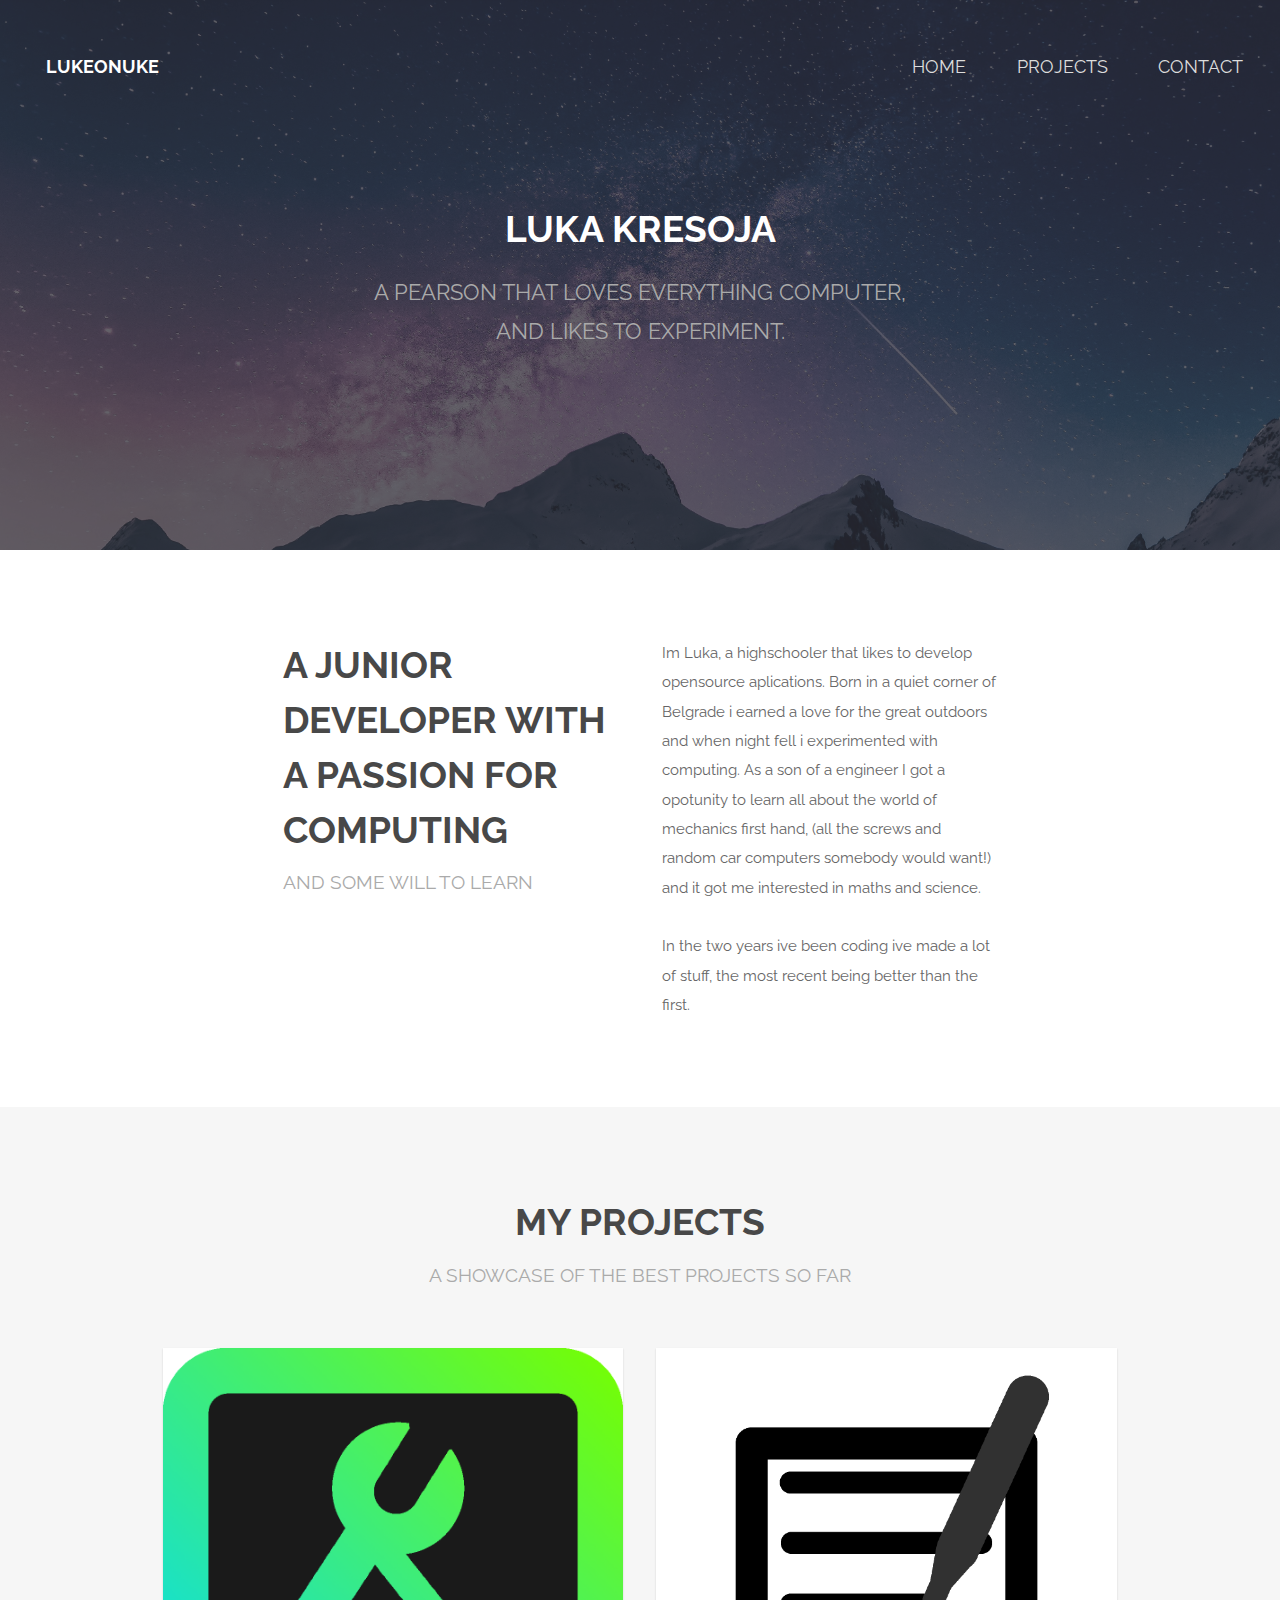
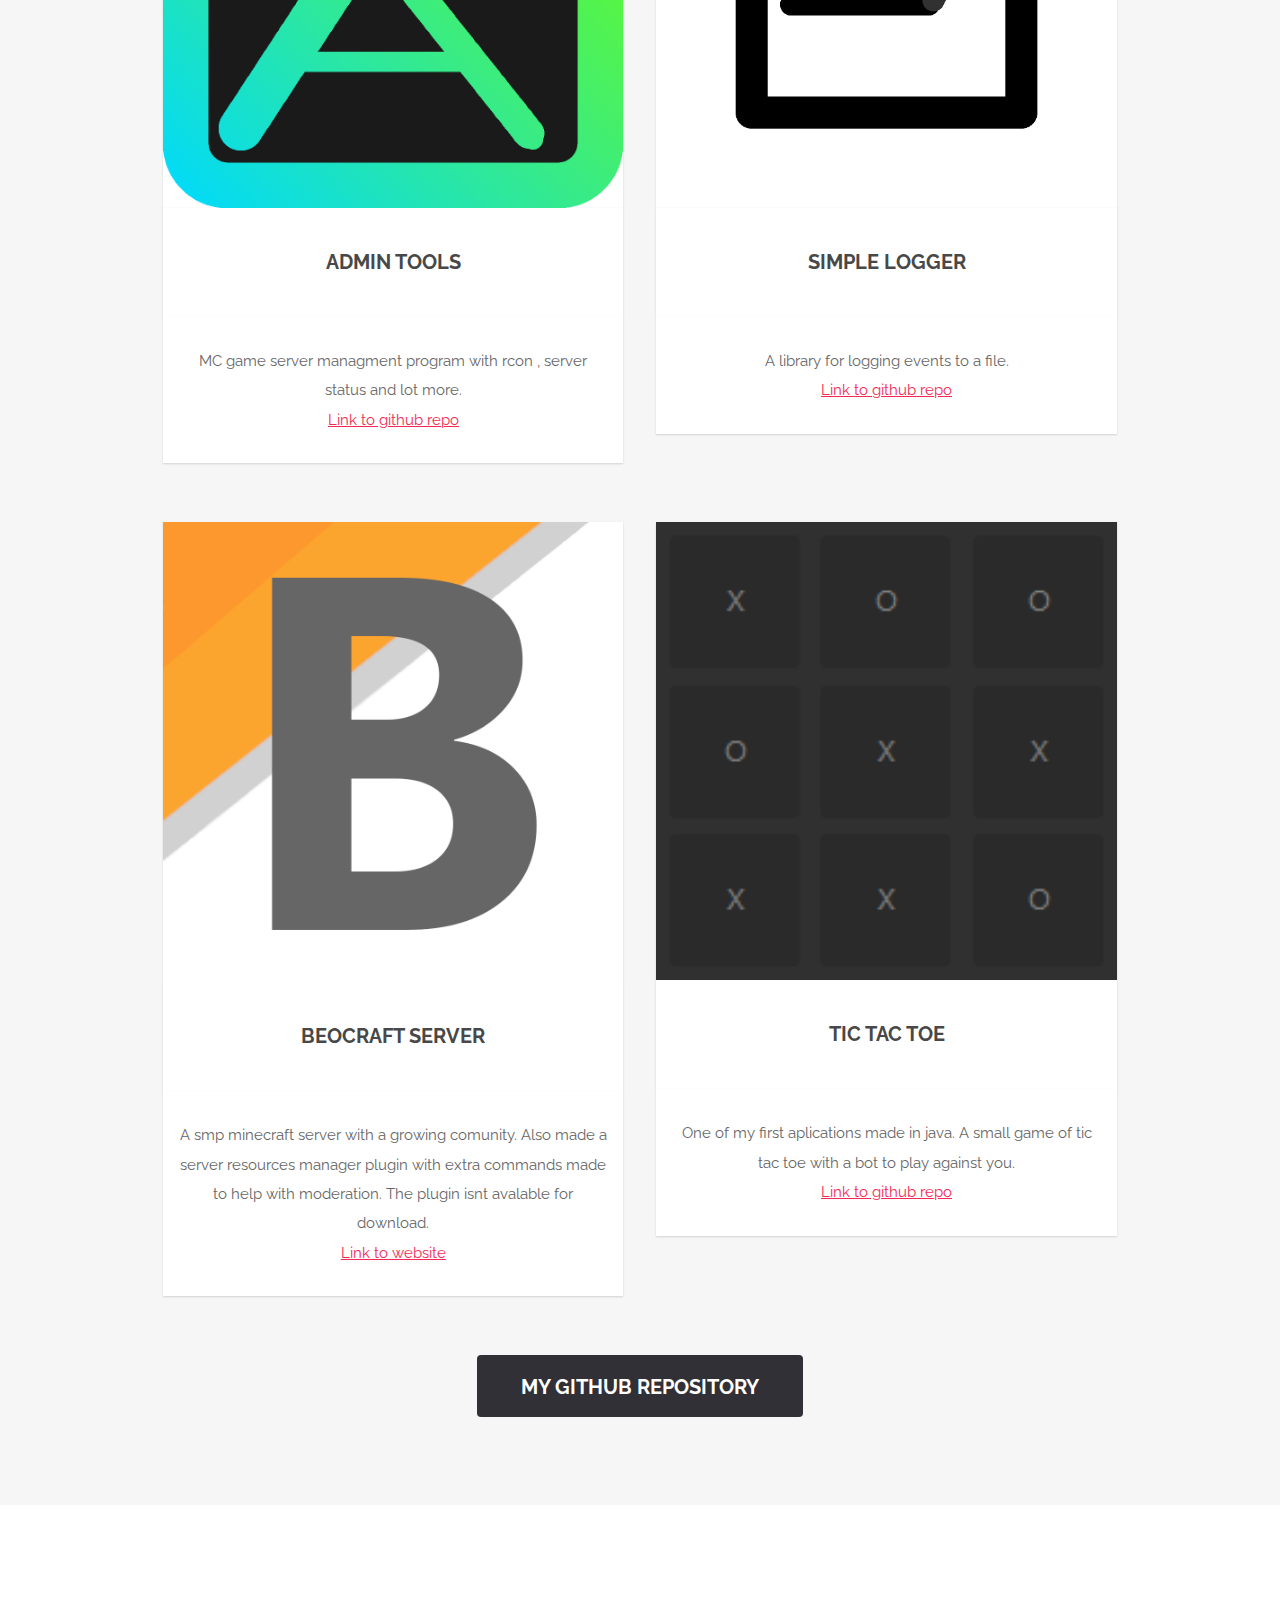
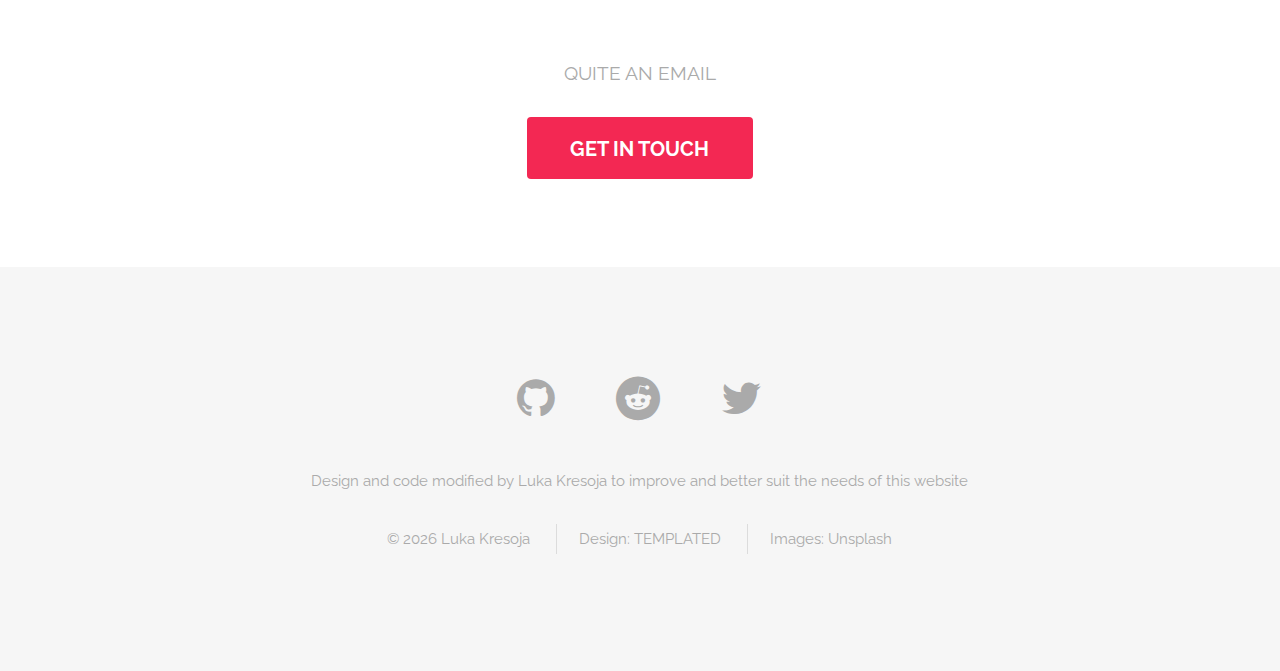
==== index.html @ 16dc5335 "v4.0.1 seo improvements" ====
<!DOCTYPE HTML>
<!--
	Spatial by TEMPLATED
	templated.co @templatedco
	Released for free under the Creative Commons Attribution 3.0 license (templated.co/license)
-->
<html>
	<head>
		<title>Lukeonuke</title>
		<meta charset="utf-8" />
		<meta name="viewport" content="width=device-width, initial-scale=1" />
		<!-- Description is a text that shortly explainst the content on the web page, it shows up under the title after for ex. google search-->
		<meta name="description" content="Homepage of the lukeonuke's oficial website."/>
		<!-- Upload website on a host (ex. github.com) and visit https://seositecheckup.com/, it will display the keywords as well as all the errors you made -->
		<meta name="keywords" content="developer server luka link github projects"/>
		<!-- Person who made the website -->
		<meta name="author" content="Luka Kresoja"/>
		<link rel="icon" href="images/favicon.ico" type="image/x-icon"/>
		<link rel="stylesheet" href="assets/css/main.css" />
	</head>
	<body class="landing">

		<!-- Header -->
			<header id="header" class="alt">
				<h1><strong><a href="index.html">Lukeonuke</strong></a></h1>
				<nav id="nav">
					<ul>
						<li><a href="index.html">Home</a></li>
						<li><a href="#two">Projects</a></li>
						<li><a href="#four">Contact</a></li>
					</ul>
				</nav>
			</header>

			<a href="#menu" class="navPanelToggle"><span class="fa fa-bars"></span></a>

		<!-- Banner -->
			<section id="banner">
				<h2>Luka Kresoja</h2>
				<p>A pearson that loves everything computer,<br /> and likes to experiment.</p>
			</section>

			<!-- One -->
				<section id="one" class="wrapper style1">
					<div class="container 75%">
						<div class="row 200%">
							<div class="6u 12u$(medium)">
								<header class="major">
									<h2>A junior developer with a passion for computing</h2>
									<p>And some will to learn</p>
								</header>
							</div>
							<div class="6u$ 12u$(medium)">
								<p>Im Luka, a highschooler that likes to develop opensource aplications. Born in a quiet corner of Belgrade i earned a love for the great outdoors and when night fell i experimented with computing. As a son of a engineer I got a opotunity to learn all about the world of mechanics first hand, (all the screws and random car computers somebody would want!) and it got me interested in maths and science.</p>
								<p>In the two years ive been coding ive made a lot of stuff, the most recent being better than the first.</p>
							</div>
						</div>
					</div>
				</section>

			<!-- Two -->
				<section id="two" class="wrapper style2 special">
					<div class="container">
						<header class="major">
							<h2>My projects</h2>
							<p>A showcase of the best projects so far</p>
						</header>
						<div class="row 150%">
							
							<div class="6u 12u$(xsmall)">
								<div class="image fit captioned">
									<img src="images/admin-tools-icon.png" alt="Admin tools icon" />
									<h3>Admin Tools</h3>
									<p>MC game server managment program with rcon , server status and lot more.<br /><a href="https://github.com/LukeOnuke/AdminTools">Link to github repo</a></p>
								</div>
							</div>
							<div class="6u$ 12u$(xsmall)">
								<div class="image fit captioned">
									<img src="images/simple-logger-logo.png" alt="Simple logger icon" />
									<h3>Simple Logger</h3>
									<p>A library for logging events to a file.<br /><a href="https://github.com/LukeOnuke/SimpleLogger">Link to github repo</a></p>
								</div>
							</div>
							<div class="6u 12u$(xsmall)">
								<div class="image fit captioned">
									<img src="images/beocraft-logo.png" alt="Beocraft logo" />
									<h3>Beocraft server</h3>
									<p>A smp minecraft server with a growing comunity. Also made a server resources manager plugin with extra commands made to help with moderation. The plugin isnt avalable for download.<br /><a href="https://www.beocraft.net/">Link to website</a></p>
								</div>
							</div>
							<div class="6u$ 12u$(xsmall)">
								<div class="image fit captioned">
									<img src="images/tic-tac-toe.png" alt="Tic tac toe" />
									<h3>Tic tac toe</h3>
									<p>One of my first aplications made in java. A small game of tic tac toe with a bot to play against you.<br /><a href="https://github.com/LukeOnuke/Tic-Tack-Toe">Link to github repo</a></p>
								</div>
							</div>
						</div>
						<ul class="actions">
							<li><a href="http://repo.lukeonuke.com/" class="button big">My github repository</a></li>
						</ul>
					</div>
				</section>

			<!-- Four -->
				<section id="four" class="wrapper style3 special">
					<div class="container">
						<header class="major">
							<h2>Digili contacti?</h2>
							<p>Quite an email</p>
						</header>
						<ul class="actions">
							<li><a href="mailto:lukakresoja@yahoo.com" class="button special big">Get in touch</a></li>
						</ul>
					</div>
				</section>

		<!-- Footer -->
			<footer id="footer">
				<div class="container">
					<ul class="icons">
						<li><a href="http://github.lukeonuke.com/" class="icon fa-github"></a></li>					
						<li><a href="http://reddit.lukeonuke.com/" class="icon fa-reddit"></a></li>
						<li><a href="http://twitter.lukeonuke.com/" class="icon fa-twitter"></a></li>
					</ul>
					<ul class="copyright">
						<li>Design and code modified by Luka Kresoja to improve and better suit the needs of this website</li>
					</ul>
					<ul class="copyright">
						<li>&copy; <script>document.write(new Date().getFullYear())</script> Luka Kresoja</li>
						<li>Design: <a href="http://templated.co">TEMPLATED</a></li>
						<li>Images: <a href="http://unsplash.com">Unsplash</a></li>
					</ul>
				</div>
			</footer>

		<!-- Scripts -->
			<script src="assets/js/jquery.min.js"></script>
			<script src="assets/js/skel.min.js"></script>
			<script src="assets/js/util.js"></script>
			<script src="assets/js/main.js"></script>

	</body>
</html>
---- assets/css/main.css ----
@import url(font-awesome.min.css);@import url(https://fonts.googleapis.com/css?family=Raleway:400,700);a,abbr,acronym,address,applet,article,aside,audio,b,big,blockquote,body,canvas,caption,center,cite,code,dd,del,details,dfn,div,dl,dt,em,embed,fieldset,figcaption,figure,footer,form,h1,h2,h3,h4,h5,h6,header,hgroup,html,i,iframe,img,ins,kbd,label,legend,li,mark,menu,nav,object,ol,output,p,pre,q,ruby,s,samp,section,small,span,strike,strong,sub,summary,sup,table,tbody,td,tfoot,th,thead,time,tr,tt,u,ul,var,video{margin:0;padding:0;border:0;font-size:100%;font:inherit;vertical-align:baseline}article,aside,details,figcaption,figure,footer,header,hgroup,menu,nav,section{display:block}body{line-height:1}ol,ul{list-style:none}blockquote,q{quotes:none}blockquote:after,blockquote:before,q:after,q:before{content:'';content:none}table{border-collapse:collapse;border-spacing:0}body{-webkit-text-size-adjust:none}*,:after,:before{-moz-box-sizing:border-box;-webkit-box-sizing:border-box;box-sizing:border-box}.container{margin-left:auto;margin-right:auto}.container.\31 25\25{width:100%;max-width:100em;min-width:80em}.container.\37 5\25{width:60em}.container.\35 0\25{width:40em}.container.\32 5\25{width:20em}.container{width:80em}@media screen and (max-width:1680px){.container.\31 25\25{width:100%;max-width:100em;min-width:80em}.container.\37 5\25{width:60em}.container.\35 0\25{width:40em}.container.\32 5\25{width:20em}.container{width:80em}}@media screen and (max-width:1280px){.container.\31 25\25{width:100%;max-width:81.25em;min-width:65em}.container.\37 5\25{width:48.75em}.container.\35 0\25{width:32.5em}.container.\32 5\25{width:16.25em}.container{width:65em}}@media screen and (max-width:980px){.container.\31 25\25{width:100%;max-width:112.5%;min-width:90%}.container.\37 5\25{width:67.5%}.container.\35 0\25{width:45%}.container.\32 5\25{width:22.5%}.container{width:90%}}@media screen and (max-width:736px){.container.\31 25\25{width:100%;max-width:112.5%;min-width:90%}.container.\37 5\25{width:67.5%}.container.\35 0\25{width:45%}.container.\32 5\25{width:22.5%}.container{width:90%!important}}@media screen and (max-width:480px){.container.\31 25\25{width:100%;max-width:112.5%;min-width:90%}.container.\37 5\25{width:67.5%}.container.\35 0\25{width:45%}.container.\32 5\25{width:22.5%}.container{width:90%!important}}.row{border-bottom:solid 1px transparent;-moz-box-sizing:border-box;-webkit-box-sizing:border-box;box-sizing:border-box}.row>*{float:left;-moz-box-sizing:border-box;-webkit-box-sizing:border-box;box-sizing:border-box}.row:after,.row:before{content:'';display:block;clear:both;height:0}.row.uniform>*>:first-child{margin-top:0}.row.uniform>*>:last-child{margin-bottom:0}.row.\30 \25>*{padding:0}.row.\30 \25{margin:0 0 -1px 0}.row.uniform.\30 \25>*{padding:0}.row.uniform.\30 \25{margin:0 0 -1px 0}.row>*{padding:0 0 0 2em}.row{margin:0 0 -1px -2em}.row.uniform>*{padding:2em 0 0 2em}.row.uniform{margin:-2em 0 -1px -2em}.row.\32 00\25>*{padding:0 0 0 4em}.row.\32 00\25{margin:0 0 -1px -4em}.row.uniform.\32 00\25>*{padding:4em 0 0 4em}.row.uniform.\32 00\25{margin:-4em 0 -1px -4em}.row.\31 50\25>*{padding:0 0 0 3em}.row.\31 50\25{margin:0 0 -1px -3em}.row.uniform.\31 50\25>*{padding:3em 0 0 3em}.row.uniform.\31 50\25{margin:-3em 0 -1px -3em}.row.\35 0\25>*{padding:0 0 0 1em}.row.\35 0\25{margin:0 0 -1px -1em}.row.uniform.\35 0\25>*{padding:1em 0 0 1em}.row.uniform.\35 0\25{margin:-1em 0 -1px -1em}.row.\32 5\25>*{padding:0 0 0 .5em}.row.\32 5\25{margin:0 0 -1px -.5em}.row.uniform.\32 5\25>*{padding:.5em 0 0 .5em}.row.uniform.\32 5\25{margin:-.5em 0 -1px -.5em}.\31 2u,.\31 2u\24{width:100%;clear:none;margin-left:0}.\31 1u,.\31 1u\24{width:91.6666666667%;clear:none;margin-left:0}.\31 0u,.\31 0u\24{width:83.3333333333%;clear:none;margin-left:0}.\39 u,.\39 u\24{width:75%;clear:none;margin-left:0}.\38 u,.\38 u\24{width:66.6666666667%;clear:none;margin-left:0}.\37 u,.\37 u\24{width:58.3333333333%;clear:none;margin-left:0}.\36 u,.\36 u\24{width:50%;clear:none;margin-left:0}.\35 u,.\35 u\24{width:41.6666666667%;clear:none;margin-left:0}.\34 u,.\34 u\24{width:33.3333333333%;clear:none;margin-left:0}.\33 u,.\33 u\24{width:25%;clear:none;margin-left:0}.\32 u,.\32 u\24{width:16.6666666667%;clear:none;margin-left:0}.\31 u,.\31 u\24{width:8.3333333333%;clear:none;margin-left:0}.\31 0u\24+*,.\31 1u\24+*,.\31 2u\24+*,.\31 u\24+*,.\32 u\24+*,.\33 u\24+*,.\34 u\24+*,.\35 u\24+*,.\36 u\24+*,.\37 u\24+*,.\38 u\24+*,.\39 u\24+*{clear:left}.\-11u{margin-left:91.66667%}.\-10u{margin-left:83.33333%}.\-9u{margin-left:75%}.\-8u{margin-left:66.66667%}.\-7u{margin-left:58.33333%}.\-6u{margin-left:50%}.\-5u{margin-left:41.66667%}.\-4u{margin-left:33.33333%}.\-3u{margin-left:25%}.\-2u{margin-left:16.66667%}.\-1u{margin-left:8.33333%}@media screen and (max-width:1680px){.row>*{padding:0 0 0 2em}.row{margin:0 0 -1px -2em}.row.uniform>*{padding:2em 0 0 2em}.row.uniform{margin:-2em 0 -1px -2em}.row.\32 00\25>*{padding:0 0 0 4em}.row.\32 00\25{margin:0 0 -1px -4em}.row.uniform.\32 00\25>*{padding:4em 0 0 4em}.row.uniform.\32 00\25{margin:-4em 0 -1px -4em}.row.\31 50\25>*{padding:0 0 0 3em}.row.\31 50\25{margin:0 0 -1px -3em}.row.uniform.\31 50\25>*{padding:3em 0 0 3em}.row.uniform.\31 50\25{margin:-3em 0 -1px -3em}.row.\35 0\25>*{padding:0 0 0 1em}.row.\35 0\25{margin:0 0 -1px -1em}.row.uniform.\35 0\25>*{padding:1em 0 0 1em}.row.uniform.\35 0\25{margin:-1em 0 -1px -1em}.row.\32 5\25>*{padding:0 0 0 .5em}.row.\32 5\25{margin:0 0 -1px -.5em}.row.uniform.\32 5\25>*{padding:.5em 0 0 .5em}.row.uniform.\32 5\25{margin:-.5em 0 -1px -.5em}.\31 2u\24\28xlarge\29,.\31 2u\28xlarge\29{width:100%;clear:none;margin-left:0}.\31 1u\24\28xlarge\29,.\31 1u\28xlarge\29{width:91.6666666667%;clear:none;margin-left:0}.\31 0u\24\28xlarge\29,.\31 0u\28xlarge\29{width:83.3333333333%;clear:none;margin-left:0}.\39 u\24\28xlarge\29,.\39 u\28xlarge\29{width:75%;clear:none;margin-left:0}.\38 u\24\28xlarge\29,.\38 u\28xlarge\29{width:66.6666666667%;clear:none;margin-left:0}.\37 u\24\28xlarge\29,.\37 u\28xlarge\29{width:58.3333333333%;clear:none;margin-left:0}.\36 u\24\28xlarge\29,.\36 u\28xlarge\29{width:50%;clear:none;margin-left:0}.\35 u\24\28xlarge\29,.\35 u\28xlarge\29{width:41.6666666667%;clear:none;margin-left:0}.\34 u\24\28xlarge\29,.\34 u\28xlarge\29{width:33.3333333333%;clear:none;margin-left:0}.\33 u\24\28xlarge\29,.\33 u\28xlarge\29{width:25%;clear:none;margin-left:0}.\32 u\24\28xlarge\29,.\32 u\28xlarge\29{width:16.6666666667%;clear:none;margin-left:0}.\31 u\24\28xlarge\29,.\31 u\28xlarge\29{width:8.3333333333%;clear:none;margin-left:0}.\31 0u\24\28xlarge\29+*,.\31 1u\24\28xlarge\29+*,.\31 2u\24\28xlarge\29+*,.\31 u\24\28xlarge\29+*,.\32 u\24\28xlarge\29+*,.\33 u\24\28xlarge\29+*,.\34 u\24\28xlarge\29+*,.\35 u\24\28xlarge\29+*,.\36 u\24\28xlarge\29+*,.\37 u\24\28xlarge\29+*,.\38 u\24\28xlarge\29+*,.\39 u\24\28xlarge\29+*{clear:left}.\-11u\28xlarge\29{margin-left:91.66667%}.\-10u\28xlarge\29{margin-left:83.33333%}.\-9u\28xlarge\29{margin-left:75%}.\-8u\28xlarge\29{margin-left:66.66667%}.\-7u\28xlarge\29{margin-left:58.33333%}.\-6u\28xlarge\29{margin-left:50%}.\-5u\28xlarge\29{margin-left:41.66667%}.\-4u\28xlarge\29{margin-left:33.33333%}.\-3u\28xlarge\29{margin-left:25%}.\-2u\28xlarge\29{margin-left:16.66667%}.\-1u\28xlarge\29{margin-left:8.33333%}}@media screen and (max-width:1280px){.row>*{padding:0 0 0 1.5em}.row{margin:0 0 -1px -1.5em}.row.uniform>*{padding:1.5em 0 0 1.5em}.row.uniform{margin:-1.5em 0 -1px -1.5em}.row.\32 00\25>*{padding:0 0 0 3em}.row.\32 00\25{margin:0 0 -1px -3em}.row.uniform.\32 00\25>*{padding:3em 0 0 3em}.row.uniform.\32 00\25{margin:-3em 0 -1px -3em}.row.\31 50\25>*{padding:0 0 0 2.25em}.row.\31 50\25{margin:0 0 -1px -2.25em}.row.uniform.\31 50\25>*{padding:2.25em 0 0 2.25em}.row.uniform.\31 50\25{margin:-2.25em 0 -1px -2.25em}.row.\35 0\25>*{padding:0 0 0 .75em}.row.\35 0\25{margin:0 0 -1px -.75em}.row.uniform.\35 0\25>*{padding:.75em 0 0 .75em}.row.uniform.\35 0\25{margin:-.75em 0 -1px -.75em}.row.\32 5\25>*{padding:0 0 0 .375em}.row.\32 5\25{margin:0 0 -1px -.375em}.row.uniform.\32 5\25>*{padding:.375em 0 0 .375em}.row.uniform.\32 5\25{margin:-.375em 0 -1px -.375em}.\31 2u\24\28large\29,.\31 2u\28large\29{width:100%;clear:none;margin-left:0}.\31 1u\24\28large\29,.\31 1u\28large\29{width:91.6666666667%;clear:none;margin-left:0}.\31 0u\24\28large\29,.\31 0u\28large\29{width:83.3333333333%;clear:none;margin-left:0}.\39 u\24\28large\29,.\39 u\28large\29{width:75%;clear:none;margin-left:0}.\38 u\24\28large\29,.\38 u\28large\29{width:66.6666666667%;clear:none;margin-left:0}.\37 u\24\28large\29,.\37 u\28large\29{width:58.3333333333%;clear:none;margin-left:0}.\36 u\24\28large\29,.\36 u\28large\29{width:50%;clear:none;margin-left:0}.\35 u\24\28large\29,.\35 u\28large\29{width:41.6666666667%;clear:none;margin-left:0}.\34 u\24\28large\29,.\34 u\28large\29{width:33.3333333333%;clear:none;margin-left:0}.\33 u\24\28large\29,.\33 u\28large\29{width:25%;clear:none;margin-left:0}.\32 u\24\28large\29,.\32 u\28large\29{width:16.6666666667%;clear:none;margin-left:0}.\31 u\24\28large\29,.\31 u\28large\29{width:8.3333333333%;clear:none;margin-left:0}.\31 0u\24\28large\29+*,.\31 1u\24\28large\29+*,.\31 2u\24\28large\29+*,.\31 u\24\28large\29+*,.\32 u\24\28large\29+*,.\33 u\24\28large\29+*,.\34 u\24\28large\29+*,.\35 u\24\28large\29+*,.\36 u\24\28large\29+*,.\37 u\24\28large\29+*,.\38 u\24\28large\29+*,.\39 u\24\28large\29+*{clear:left}.\-11u\28large\29{margin-left:91.66667%}.\-10u\28large\29{margin-left:83.33333%}.\-9u\28large\29{margin-left:75%}.\-8u\28large\29{margin-left:66.66667%}.\-7u\28large\29{margin-left:58.33333%}.\-6u\28large\29{margin-left:50%}.\-5u\28large\29{margin-left:41.66667%}.\-4u\28large\29{margin-left:33.33333%}.\-3u\28large\29{margin-left:25%}.\-2u\28large\29{margin-left:16.66667%}.\-1u\28large\29{margin-left:8.33333%}}@media screen and (max-width:980px){.row>*{padding:0 0 0 1.5em}.row{margin:0 0 -1px -1.5em}.row.uniform>*{padding:1.5em 0 0 1.5em}.row.uniform{margin:-1.5em 0 -1px -1.5em}.row.\32 00\25>*{padding:0 0 0 3em}.row.\32 00\25{margin:0 0 -1px -3em}.row.uniform.\32 00\25>*{padding:3em 0 0 3em}.row.uniform.\32 00\25{margin:-3em 0 -1px -3em}.row.\31 50\25>*{padding:0 0 0 2.25em}.row.\31 50\25{margin:0 0 -1px -2.25em}.row.uniform.\31 50\25>*{padding:2.25em 0 0 2.25em}.row.uniform.\31 50\25{margin:-2.25em 0 -1px -2.25em}.row.\35 0\25>*{padding:0 0 0 .75em}.row.\35 0\25{margin:0 0 -1px -.75em}.row.uniform.\35 0\25>*{padding:.75em 0 0 .75em}.row.uniform.\35 0\25{margin:-.75em 0 -1px -.75em}.row.\32 5\25>*{padding:0 0 0 .375em}.row.\32 5\25{margin:0 0 -1px -.375em}.row.uniform.\32 5\25>*{padding:.375em 0 0 .375em}.row.uniform.\32 5\25{margin:-.375em 0 -1px -.375em}.\31 2u\24\28medium\29,.\31 2u\28medium\29{width:100%;clear:none;margin-left:0}.\31 1u\24\28medium\29,.\31 1u\28medium\29{width:91.6666666667%;clear:none;margin-left:0}.\31 0u\24\28medium\29,.\31 0u\28medium\29{width:83.3333333333%;clear:none;margin-left:0}.\39 u\24\28medium\29,.\39 u\28medium\29{width:75%;clear:none;margin-left:0}.\38 u\24\28medium\29,.\38 u\28medium\29{width:66.6666666667%;clear:none;margin-left:0}.\37 u\24\28medium\29,.\37 u\28medium\29{width:58.3333333333%;clear:none;margin-left:0}.\36 u\24\28medium\29,.\36 u\28medium\29{width:50%;clear:none;margin-left:0}.\35 u\24\28medium\29,.\35 u\28medium\29{width:41.6666666667%;clear:none;margin-left:0}.\34 u\24\28medium\29,.\34 u\28medium\29{width:33.3333333333%;clear:none;margin-left:0}.\33 u\24\28medium\29,.\33 u\28medium\29{width:25%;clear:none;margin-left:0}.\32 u\24\28medium\29,.\32 u\28medium\29{width:16.6666666667%;clear:none;margin-left:0}.\31 u\24\28medium\29,.\31 u\28medium\29{width:8.3333333333%;clear:none;margin-left:0}.\31 0u\24\28medium\29+*,.\31 1u\24\28medium\29+*,.\31 2u\24\28medium\29+*,.\31 u\24\28medium\29+*,.\32 u\24\28medium\29+*,.\33 u\24\28medium\29+*,.\34 u\24\28medium\29+*,.\35 u\24\28medium\29+*,.\36 u\24\28medium\29+*,.\37 u\24\28medium\29+*,.\38 u\24\28medium\29+*,.\39 u\24\28medium\29+*{clear:left}.\-11u\28medium\29{margin-left:91.66667%}.\-10u\28medium\29{margin-left:83.33333%}.\-9u\28medium\29{margin-left:75%}.\-8u\28medium\29{margin-left:66.66667%}.\-7u\28medium\29{margin-left:58.33333%}.\-6u\28medium\29{margin-left:50%}.\-5u\28medium\29{margin-left:41.66667%}.\-4u\28medium\29{margin-left:33.33333%}.\-3u\28medium\29{margin-left:25%}.\-2u\28medium\29{margin-left:16.66667%}.\-1u\28medium\29{margin-left:8.33333%}}@media screen and (max-width:736px){.row>*{padding:0 0 0 1.25em}.row{margin:0 0 -1px -1.25em}.row.uniform>*{padding:1.25em 0 0 1.25em}.row.uniform{margin:-1.25em 0 -1px -1.25em}.row.\32 00\25>*{padding:0 0 0 2.5em}.row.\32 00\25{margin:0 0 -1px -2.5em}.row.uniform.\32 00\25>*{padding:2.5em 0 0 2.5em}.row.uniform.\32 00\25{margin:-2.5em 0 -1px -2.5em}.row.\31 50\25>*{padding:0 0 0 1.875em}.row.\31 50\25{margin:0 0 -1px -1.875em}.row.uniform.\31 50\25>*{padding:1.875em 0 0 1.875em}.row.uniform.\31 50\25{margin:-1.875em 0 -1px -1.875em}.row.\35 0\25>*{padding:0 0 0 .625em}.row.\35 0\25{margin:0 0 -1px -.625em}.row.uniform.\35 0\25>*{padding:.625em 0 0 .625em}.row.uniform.\35 0\25{margin:-.625em 0 -1px -.625em}.row.\32 5\25>*{padding:0 0 0 .3125em}.row.\32 5\25{margin:0 0 -1px -.3125em}.row.uniform.\32 5\25>*{padding:.3125em 0 0 .3125em}.row.uniform.\32 5\25{margin:-.3125em 0 -1px -.3125em}.\31 2u\24\28small\29,.\31 2u\28small\29{width:100%;clear:none;margin-left:0}.\31 1u\24\28small\29,.\31 1u\28small\29{width:91.6666666667%;clear:none;margin-left:0}.\31 0u\24\28small\29,.\31 0u\28small\29{width:83.3333333333%;clear:none;margin-left:0}.\39 u\24\28small\29,.\39 u\28small\29{width:75%;clear:none;margin-left:0}.\38 u\24\28small\29,.\38 u\28small\29{width:66.6666666667%;clear:none;margin-left:0}.\37 u\24\28small\29,.\37 u\28small\29{width:58.3333333333%;clear:none;margin-left:0}.\36 u\24\28small\29,.\36 u\28small\29{width:50%;clear:none;margin-left:0}.\35 u\24\28small\29,.\35 u\28small\29{width:41.6666666667%;clear:none;margin-left:0}.\34 u\24\28small\29,.\34 u\28small\29{width:33.3333333333%;clear:none;margin-left:0}.\33 u\24\28small\29,.\33 u\28small\29{width:25%;clear:none;margin-left:0}.\32 u\24\28small\29,.\32 u\28small\29{width:16.6666666667%;clear:none;margin-left:0}.\31 u\24\28small\29,.\31 u\28small\29{width:8.3333333333%;clear:none;margin-left:0}.\31 0u\24\28small\29+*,.\31 1u\24\28small\29+*,.\31 2u\24\28small\29+*,.\31 u\24\28small\29+*,.\32 u\24\28small\29+*,.\33 u\24\28small\29+*,.\34 u\24\28small\29+*,.\35 u\24\28small\29+*,.\36 u\24\28small\29+*,.\37 u\24\28small\29+*,.\38 u\24\28small\29+*,.\39 u\24\28small\29+*{clear:left}.\-11u\28small\29{margin-left:91.66667%}.\-10u\28small\29{margin-left:83.33333%}.\-9u\28small\29{margin-left:75%}.\-8u\28small\29{margin-left:66.66667%}.\-7u\28small\29{margin-left:58.33333%}.\-6u\28small\29{margin-left:50%}.\-5u\28small\29{margin-left:41.66667%}.\-4u\28small\29{margin-left:33.33333%}.\-3u\28small\29{margin-left:25%}.\-2u\28small\29{margin-left:16.66667%}.\-1u\28small\29{margin-left:8.33333%}}@media screen and (max-width:480px){.row>*{padding:0 0 0 1.25em}.row{margin:0 0 -1px -1.25em}.row.uniform>*{padding:1.25em 0 0 1.25em}.row.uniform{margin:-1.25em 0 -1px -1.25em}.row.\32 00\25>*{padding:0 0 0 2.5em}.row.\32 00\25{margin:0 0 -1px -2.5em}.row.uniform.\32 00\25>*{padding:2.5em 0 0 2.5em}.row.uniform.\32 00\25{margin:-2.5em 0 -1px -2.5em}.row.\31 50\25>*{padding:0 0 0 1.875em}.row.\31 50\25{margin:0 0 -1px -1.875em}.row.uniform.\31 50\25>*{padding:1.875em 0 0 1.875em}.row.uniform.\31 50\25{margin:-1.875em 0 -1px -1.875em}.row.\35 0\25>*{padding:0 0 0 .625em}.row.\35 0\25{margin:0 0 -1px -.625em}.row.uniform.\35 0\25>*{padding:.625em 0 0 .625em}.row.uniform.\35 0\25{margin:-.625em 0 -1px -.625em}.row.\32 5\25>*{padding:0 0 0 .3125em}.row.\32 5\25{margin:0 0 -1px -.3125em}.row.uniform.\32 5\25>*{padding:.3125em 0 0 .3125em}.row.uniform.\32 5\25{margin:-.3125em 0 -1px -.3125em}.\31 2u\24\28xsmall\29,.\31 2u\28xsmall\29{width:100%;clear:none;margin-left:0}.\31 1u\24\28xsmall\29,.\31 1u\28xsmall\29{width:91.6666666667%;clear:none;margin-left:0}.\31 0u\24\28xsmall\29,.\31 0u\28xsmall\29{width:83.3333333333%;clear:none;margin-left:0}.\39 u\24\28xsmall\29,.\39 u\28xsmall\29{width:75%;clear:none;margin-left:0}.\38 u\24\28xsmall\29,.\38 u\28xsmall\29{width:66.6666666667%;clear:none;margin-left:0}.\37 u\24\28xsmall\29,.\37 u\28xsmall\29{width:58.3333333333%;clear:none;margin-left:0}.\36 u\24\28xsmall\29,.\36 u\28xsmall\29{width:50%;clear:none;margin-left:0}.\35 u\24\28xsmall\29,.\35 u\28xsmall\29{width:41.6666666667%;clear:none;margin-left:0}.\34 u\24\28xsmall\29,.\34 u\28xsmall\29{width:33.3333333333%;clear:none;margin-left:0}.\33 u\24\28xsmall\29,.\33 u\28xsmall\29{width:25%;clear:none;margin-left:0}.\32 u\24\28xsmall\29,.\32 u\28xsmall\29{width:16.6666666667%;clear:none;margin-left:0}.\31 u\24\28xsmall\29,.\31 u\28xsmall\29{width:8.3333333333%;clear:none;margin-left:0}.\31 0u\24\28xsmall\29+*,.\31 1u\24\28xsmall\29+*,.\31 2u\24\28xsmall\29+*,.\31 u\24\28xsmall\29+*,.\32 u\24\28xsmall\29+*,.\33 u\24\28xsmall\29+*,.\34 u\24\28xsmall\29+*,.\35 u\24\28xsmall\29+*,.\36 u\24\28xsmall\29+*,.\37 u\24\28xsmall\29+*,.\38 u\24\28xsmall\29+*,.\39 u\24\28xsmall\29+*{clear:left}.\-11u\28xsmall\29{margin-left:91.66667%}.\-10u\28xsmall\29{margin-left:83.33333%}.\-9u\28xsmall\29{margin-left:75%}.\-8u\28xsmall\29{margin-left:66.66667%}.\-7u\28xsmall\29{margin-left:58.33333%}.\-6u\28xsmall\29{margin-left:50%}.\-5u\28xsmall\29{margin-left:41.66667%}.\-4u\28xsmall\29{margin-left:33.33333%}.\-3u\28xsmall\29{margin-left:25%}.\-2u\28xsmall\29{margin-left:16.66667%}.\-1u\28xsmall\29{margin-left:8.33333%}}@-ms-viewport{width:device-width}body{-ms-overflow-style:scrollbar}@media screen and (max-width:480px){body,html{min-width:320px}}body{background:#fff;padding-top:6em}body.landing{padding-top:0!important}@media screen and (max-width:980px){body{padding-top:2em}}body.is-loading *,body.is-loading :after,body.is-loading :before{-moz-animation:none!important;-webkit-animation:none!important;-ms-animation:none!important;animation:none!important;-moz-transition:none!important;-webkit-transition:none!important;-ms-transition:none!important;transition:none!important}body{background-color:#fff;color:#666}body,input,select,textarea{font-family:Raleway,Arial,Helvetica,sans-serif;font-size:13pt;font-weight:400;line-height:2em}@media screen and (max-width:1680px){body,input,select,textarea{font-size:11pt}}@media screen and (max-width:1280px){body,input,select,textarea{font-size:11pt}}@media screen and (max-width:980px){body,input,select,textarea{font-size:12pt}}@media screen and (max-width:736px){body,input,select,textarea{font-size:12pt}}@media screen and (max-width:480px){body,input,select,textarea{font-size:12pt}}a{text-decoration:underline;color:#f32853}a:hover{text-decoration:none}b,strong{color:#484848;font-weight:700}em,i{font-style:italic}p{margin:0 0 2em 0}h1,h2,h3,h4,h5,h6{color:#484848;font-weight:700;line-height:1em;margin:0 0 1em 0;text-transform:uppercase}h1 a,h2 a,h3 a,h4 a,h5 a,h6 a{color:inherit;text-decoration:none}h2{font-size:1.75em;line-height:1.5em}h3{font-size:1.35em;line-height:1.5em}h4{font-size:1.1em;line-height:1.5em}h5{font-size:.9em;line-height:1.5em}h6{font-size:.7em;line-height:1.5em}sub{font-size:.8em;position:relative;top:.5em}sup{font-size:.8em;position:relative;top:-.5em}blockquote{border-left:solid 4px;font-style:italic;margin:0 0 2em 0;padding:.5em 0 .5em 2em}code{background:rgba(144,144,144,.075);border-radius:4px;border:solid 1px;font-family:"Courier New",monospace;font-size:.9em;margin:0 .25em;padding:.25em .65em}pre{-webkit-overflow-scrolling:touch;font-family:"Courier New",monospace;font-size:.9em;margin:0 0 2em 0}pre code{display:block;line-height:1.75;padding:1em 1.5em;overflow-x:auto}hr{border:0;border-bottom:solid 1px rgba(144,144,144,.25);margin:2em 0}hr.major{margin:3em 0}.align-left{text-align:left}.align-center{text-align:center}.align-right{text-align:right}.box{border-radius:4px;border:solid 1px rgba(144,144,144,.25);margin-bottom:2em;padding:1.5em}.box>:last-child,.box>:last-child>:last-child,.box>:last-child>:last-child>:last-child{margin-bottom:0}.box.alt{border:0;border-radius:0;padding:0}.button,button,input[type=button],input[type=reset],input[type=submit]{-moz-appearance:none;-webkit-appearance:none;-ms-appearance:none;appearance:none;-moz-transition:background-color .2s ease-in-out,color .2s ease-in-out;-webkit-transition:background-color .2s ease-in-out,color .2s ease-in-out;-ms-transition:background-color .2s ease-in-out,color .2s ease-in-out;transition:background-color .2s ease-in-out,color .2s ease-in-out;background-color:#323037;border-radius:4px;color:#fff!important;border:0;cursor:pointer;display:inline-block;font-weight:700;height:3.15em;line-height:3.25em;padding:0 2.2em;text-align:center;text-decoration:none;text-transform:uppercase;white-space:nowrap}.button:hover,button:hover,input[type=button]:hover,input[type=reset]:hover,input[type=submit]:hover{background-color:#3e3c45}.button:active,button:active,input[type=button]:active,input[type=reset]:active,input[type=submit]:active{background-color:#262429}.button.icon,button.icon,input[type=button].icon,input[type=reset].icon,input[type=submit].icon{padding-left:1.35em}.button.icon:before,button.icon:before,input[type=button].icon:before,input[type=reset].icon:before,input[type=submit].icon:before{margin-right:.5em}.button.fit,button.fit,input[type=button].fit,input[type=reset].fit,input[type=submit].fit{display:block;margin:0 0 1em 0;width:100%}.button.small,button.small,input[type=button].small,input[type=reset].small,input[type=submit].small{font-size:.8em}.button.big,button.big,input[type=button].big,input[type=reset].big,input[type=submit].big{font-size:1.35em}.button.disabled,.button:disabled,button.disabled,button:disabled,input[type=button].disabled,input[type=button]:disabled,input[type=reset].disabled,input[type=reset]:disabled,input[type=submit].disabled,input[type=submit]:disabled{-moz-pointer-events:none;-webkit-pointer-events:none;-ms-pointer-events:none;pointer-events:none;background-color:#666!important;box-shadow:inset 0 -.15em 0 0 rgba(0,0,0,.15);color:#fff!important;cursor:default;opacity:.25}.button.alt,button.alt,input[type=button].alt,input[type=reset].alt,input[type=submit].alt{background-color:transparent;box-shadow:inset 0 0 0 2px rgba(144,144,144,.25);color:#484848!important}.button.alt:hover,button.alt:hover,input[type=button].alt:hover,input[type=reset].alt:hover,input[type=submit].alt:hover{background-color:rgba(144,144,144,.075)}.button.alt:active,button.alt:active,input[type=button].alt:active,input[type=reset].alt:active,input[type=submit].alt:active{background-color:rgba(144,144,144,.2)}.button.alt.icon:before,button.alt.icon:before,input[type=button].alt.icon:before,input[type=reset].alt.icon:before,input[type=submit].alt.icon:before{color:#aaa}.button.special,button.special,input[type=button].special,input[type=reset].special,input[type=submit].special{background-color:#f32853;color:#fff!important}.button.special:hover,button.special:hover,input[type=button].special:hover,input[type=reset].special:hover,input[type=submit].special:hover{background-color:#f44066}.button.special:active,button.special:active,input[type=button].special:active,input[type=reset].special:active,input[type=submit].special:active{background-color:#f21040}@media screen and (max-width:480px){.button,button,input[type=button],input[type=reset],input[type=submit]{padding:0}}.feature-grid{position:relative}.feature-grid:after{clear:both;content:'';display:block}.feature-grid .feature{display:inline-block;float:left;margin-bottom:3em;width:50%}.feature-grid .feature .content{width:60%}.feature-grid .feature .image{width:30%}.feature-grid .feature .image img{display:inline;max-width:100%}.feature-grid .feature:nth-child(odd) .content,.feature-grid .feature:nth-child(odd) .image{float:right;margin-right:5%;text-align:right}.feature-grid .feature:nth-child(even) .content,.feature-grid .feature:nth-child(even) .image{float:left;margin-left:5%;text-align:left}@media screen and (max-width:1280px){.feature-grid .feature{margin-bottom:2em}}@media screen and (max-width:980px){.feature-grid .feature{display:block;width:100%}.feature-grid .feature .content{width:65%}.feature-grid .feature .image{margin-left:0!important;margin-right:0!important}}@media screen and (max-width:736px){.feature-grid .feature{margin-bottom:1em}}@media screen and (max-width:480px){.feature-grid .feature .content,.feature-grid .feature .image{display:block;margin-left:0!important;margin-right:0!important;text-align:center!important;width:100%}.feature-grid .feature .image{margin-bottom:1em}}form{margin:0 0 2em 0}label{color:#484848;display:block;font-size:.9em;font-weight:700;margin:0 0 1em 0}input[type=email],input[type=password],input[type=text],select,textarea{-moz-appearance:none;-webkit-appearance:none;-ms-appearance:none;appearance:none;background:rgba(144,144,144,.075);border-radius:4px;border:none;border:solid 1px rgba(144,144,144,.25);color:inherit;display:block;outline:0;padding:0 1em;text-decoration:none;width:100%}input[type=email]:invalid,input[type=password]:invalid,input[type=text]:invalid,select:invalid,textarea:invalid{box-shadow:none}input[type=email]:focus,input[type=password]:focus,input[type=text]:focus,select:focus,textarea:focus{border-color:#f32853;box-shadow:0 0 0 1px #f32853}.select-wrapper{text-decoration:none;text-decoration:none;display:block;position:relative}.select-wrapper:before{-moz-osx-font-smoothing:grayscale;-webkit-font-smoothing:antialiased;font-family:FontAwesome;font-style:normal;font-weight:400;text-transform:none!important}.select-wrapper:before{content:'\f078';color:rgba(144,144,144,.25);display:block;height:2.75em;line-height:2.75em;pointer-events:none;position:absolute;right:0;text-align:center;top:0;width:2.75em}.select-wrapper select::-ms-expand{display:none}input[type=email],input[type=password],input[type=text],select{height:2.75em}textarea{padding:.75em 1em}input[type=checkbox],input[type=radio]{-moz-appearance:none;-webkit-appearance:none;-ms-appearance:none;appearance:none;display:block;float:left;margin-right:-2em;opacity:0;width:1em;z-index:-1}input[type=checkbox]+label,input[type=radio]+label{text-decoration:none;color:#666;cursor:pointer;display:inline-block;font-size:1em;font-weight:400;padding-left:2.4em;padding-right:.75em;position:relative}input[type=checkbox]+label:before,input[type=radio]+label:before{-moz-osx-font-smoothing:grayscale;-webkit-font-smoothing:antialiased;font-family:FontAwesome;font-style:normal;font-weight:400;text-transform:none!important}input[type=checkbox]+label:before,input[type=radio]+label:before{background:rgba(144,144,144,.075);border-radius:4px;border:solid 1px rgba(144,144,144,.25);content:'';display:inline-block;height:1.65em;left:0;line-height:1.58125em;position:absolute;text-align:center;top:0;width:1.65em}input[type=checkbox]:checked+label:before,input[type=radio]:checked+label:before{content:'\f00c';background:#323037;border-color:#323037;color:#fff}input[type=checkbox]:focus+label:before,input[type=radio]:focus+label:before{border-color:#f32853;box-shadow:0 0 0 1px #f32853}input[type=checkbox]+label:before{border-radius:4px}input[type=radio]+label:before{border-radius:100%}::-webkit-input-placeholder{opacity:1;color:#aaa!important}:-moz-placeholder{opacity:1;color:#aaa!important}::-moz-placeholder{opacity:1;color:#aaa!important}:-ms-input-placeholder{opacity:1;color:#aaa!important}.formerize-placeholder{opacity:1;color:#aaa!important}.icon{text-decoration:none;border-bottom:none;position:relative}.icon:before{-moz-osx-font-smoothing:grayscale;-webkit-font-smoothing:antialiased;font-family:FontAwesome;font-style:normal;font-weight:400;text-transform:none!important}.icon>.label{display:none}.image{border-radius:4px;border:0;display:inline-block;position:relative}.image img{border-radius:4px;display:block}.image.left,.image.right{max-width:40%}.image.left img,.image.right img{width:100%}.image.left{float:left;padding:0 1.5em 1em 0;top:.25em}.image.right{float:right;padding:0 0 1em 1.5em;top:.25em}.image.fit{display:block;margin:0 0 2em 0;width:100%}.image.fit img{width:100%}.image.rounded{border-radius:100%}.image.rounded img{border:solid .5em rgba(144,144,144,.25);border-radius:100%}.image.captioned{border-radius:0;margin-bottom:4em}.image.captioned img{border-radius:0;background-color:#fff;box-shadow:0 .0375em .125em 0 rgba(0,0,0,.15)}.image.captioned h3{background-color:#fff;box-shadow:0 .0375em .125em 0 rgba(0,0,0,.15);display:block;padding:2em 1em;margin-bottom:0}.image.captioned p{background-color:#fff;box-shadow:0 .0375em .125em 0 rgba(0,0,0,.15);display:block;padding:2em 1em}@media screen and (max-width:736px){.image.captioned{margin-bottom:2em}.image.captioned h3{padding:1em}}.image.main{display:block;margin:0 0 3em 0;width:100%}.image.main img{width:100%}ol{list-style:decimal;margin:0 0 2em 0;padding-left:1.25em}ol li{padding-left:.25em}ul{list-style:disc;margin:0 0 2em 0;padding-left:1em}ul li{padding-left:.5em}ul.alt{list-style:none;padding-left:0}ul.alt li{border-top:solid 1px rgba(144,144,144,.25);padding:.5em 0}ul.alt li:first-child{border-top:0;padding-top:0}ul.icons{cursor:default;list-style:none;padding-left:0}ul.icons li{display:inline-block;padding:0 1em 0 0}ul.icons li:last-child{padding-right:0}ul.icons li .icon:before{font-size:2em}ul.actions{cursor:default;list-style:none;padding-left:0}ul.actions li{display:inline-block;padding:0 1em 0 0;vertical-align:middle}ul.actions li:last-child{padding-right:0}ul.actions.small li{padding:0 .5em 0 0}ul.actions.vertical li{display:block;padding:1em 0 0 0}ul.actions.vertical li:first-child{padding-top:0}ul.actions.vertical li>*{margin-bottom:0}ul.actions.vertical.small li{padding:.5em 0 0 0}ul.actions.vertical.small li:first-child{padding-top:0}ul.actions.fit{display:table;margin-left:-1em;padding:0;table-layout:fixed;width:calc(100% + 1em)}ul.actions.fit li{display:table-cell;padding:0 0 0 1em}ul.actions.fit li>*{margin-bottom:0}ul.actions.fit.small{margin-left:-.5em;width:calc(100% + .5em)}ul.actions.fit.small li{padding:0 0 0 .5em}@media screen and (max-width:480px){ul.actions{margin:0 0 2em 0}ul.actions li{padding:1em 0 0 0;display:block;text-align:center;width:100%}ul.actions li:first-child{padding-top:0}ul.actions li>*{width:100%;margin:0!important}ul.actions li>.icon:before{margin-left:-2em}ul.actions.small li{padding:.5em 0 0 0}ul.actions.small li:first-child{padding-top:0}}dl{margin:0 0 2em 0}dl dt{display:block;font-weight:700;margin:0 0 1em 0}dl dd{margin-left:2em}article.special,section.special{text-align:center}header p{color:#aaa;position:relative;margin:0 0 1.5em 0;text-transform:uppercase}header h2+p{font-size:1.25em;margin-top:-1em;line-height:1.5em}header h3+p{font-size:1.1em;margin-top:-.8em;line-height:1.5em}header h4+p,header h5+p,header h6+p{font-size:.9em;margin-top:-.6em;line-height:1.5em}header.major{margin:0 0 6em 0}header.major h2{font-size:3em}header.major h2,header.major h3,header.major h4,header.major h5,header.major h6{display:inline-block;margin:0 0 .8em}header.major p{font-size:1.7em;margin-bottom:0}@media screen and (max-width:1280px){header.major{margin-bottom:4em}header.major h2{font-size:2.5em}header.major p{font-size:1.3em}}@media screen and (max-width:980px){header.major h2{font-size:2em}header.major p{font-size:1.1em}}@media screen and (max-width:736px){header.major{margin-bottom:2em}}@media screen and (max-width:480px){header.major h2{font-size:1.75em}}.table-wrapper{-webkit-overflow-scrolling:touch;overflow-x:auto}table{margin:0 0 2em 0;width:100%}table tbody tr{border:solid 1px rgba(144,144,144,.25);border-left:0;border-right:0}table tbody tr:nth-child(2n+1){background-color:rgba(144,144,144,.075)}table td{padding:.75em .75em}table th{color:#484848;font-size:.9em;font-weight:700;padding:0 .75em .75em .75em;text-align:left}table thead{border-bottom:solid 2px rgba(144,144,144,.25)}table tfoot{border-top:solid 2px rgba(144,144,144,.25)}table.alt{border-collapse:separate}table.alt tbody tr td{border:solid 1px rgba(144,144,144,.25);border-left-width:0;border-top-width:0}table.alt tbody tr td:first-child{border-left-width:1px}table.alt tbody tr:first-child td{border-top-width:1px}table.alt thead{border-bottom:0}table.alt tfoot{border-top:0}body.is-touch .wrapper.style3{background-attachment:scroll}.wrapper{padding:6em 0 4em 0}.wrapper>.inner{margin:0 auto;width:60em}.wrapper.style2{background-color:#f6f6f6}.wrapper.style3{background-attachment:fixed;background-image:url(images/overlay.png),url(../../images/banner.jpg);background-position:center center;background-size:cover}.wrapper.style3 header.major{margin-bottom:3em}.wrapper.style3 header.major h2{color:#fff}@media screen and (max-width:1280px){.wrapper.style3 header.major{margin-bottom:2em}}@media screen and (max-width:980px){.wrapper{padding:4em 0 2em 0}}@media screen and (max-width:736px){.wrapper{padding:3em 0 1em 0}}@media screen and (max-width:480px){.wrapper{padding:2em 0 .1em 0}}#header{background-color:#fff;border-bottom:solid 1px rgba(144,144,144,.25);box-shadow:0 .0375em .125em 0 rgba(0,0,0,.05);color:#484848;cursor:default;font-size:1.25em;height:4.5em;left:0;line-height:4.4em;position:fixed;text-transform:uppercase;top:0;width:100%;z-index:10000;z-index:10001}#header h1{color:#484848;font-weight:400;height:inherit;left:1.25em;line-height:inherit;margin:0;padding:0;position:absolute;top:0}#header nav{height:inherit;line-height:inherit;position:absolute;right:1.25em;top:0;vertical-align:middle}#header nav ul{list-style:none;margin:0;padding-left:0}#header nav ul li{border-radius:4px;display:inline-block;margin-left:2.5em;padding-left:0}#header nav ul li a{-moz-transition:color .2s ease-in-out;-webkit-transition:color .2s ease-in-out;-ms-transition:color .2s ease-in-out;transition:color .2s ease-in-out;color:#666;display:inline-block;text-decoration:none}#header nav ul li a:hover{color:#484848}#header nav ul li:first-child{margin-left:0}#header nav ul li .button{border-color:rgba(144,144,144,.25);box-shadow:none;height:3em;line-height:2.9em;margin-bottom:0;padding:0 1.5em;position:relative;top:-.075em;vertical-align:middle}#header .container{position:relative}#header .container h1{left:0}#header .container nav{right:0}#header.alt{background-color:transparent;border:0;box-shadow:none;height:3.25em;line-height:3.25em;position:absolute}#header.alt h1{color:#fff;left:2.5em;top:2em}#header.alt h1 a{color:#fff}#header.alt nav{right:2em;top:2em}#header.alt nav a{color:#ddd}#header.alt nav a:active,#header.alt nav a:hover{color:#fff}#header.alt .button{border-color:rgba(255,255,255,.5);color:#fff!important}@media screen and (max-width:980px){#header{display:none}}.navPanelToggle{text-decoration:none;text-decoration:none;height:100%;left:0;position:absolute;top:0;width:100%;display:none}.navPanelToggle:before{-moz-osx-font-smoothing:grayscale;-webkit-font-smoothing:antialiased;font-family:FontAwesome;font-style:normal;font-weight:400;text-transform:none!important}@media screen and (max-width:980px){.navPanelToggle{display:block}}.navPanelToggle :before{background:rgba(144,144,144,.65);border-radius:4px;color:#fff;display:block;font-size:16px;height:2.25em;left:.5em;line-height:2.25em;position:absolute;text-align:center;top:.5em;width:3.5em}#navPanel{-moz-transform:translateX(-20em);-webkit-transform:translateX(-20em);-ms-transform:translateX(-20em);transform:translateX(-20em);-moz-transition:-moz-transform .5s ease,visibility .5s;-webkit-transition:-webkit-transform .5s ease,visibility .5s;-ms-transition:-ms-transform .5s ease,visibility .5s;transition:transform .5s ease,visibility .5s;-webkit-overflow-scrolling:touch;visibility:hidden;overflow-y:auto;position:fixed;left:0;top:0;background:#222;color:#fff;height:100%;max-width:80%;width:20em;padding:.5em 1.25em;text-transform:uppercase}#navPanel ul{list-style:none;margin:0;padding:0}#navPanel ul li{padding:0}#navPanel ul li:first-child a:not(.button),#navPanel ul li:first-child span:not(.button){border-top:0}#navPanel ul li a:not(.button),#navPanel ul li span:not(.button){border-top:solid 1px #555;color:#fff;display:block;padding:.75em 0;text-decoration:none}#navPanel .button{width:100%}#navPanel .close{text-decoration:none;-moz-transition:color .2s ease-in-out;-webkit-transition:color .2s ease-in-out;-ms-transition:color .2s ease-in-out;transition:color .2s ease-in-out;-webkit-tap-highlight-color:transparent;border:0;color:#484848;cursor:pointer;display:block;height:4em;padding-right:1.25em;position:absolute;right:0;text-align:right;top:0;vertical-align:middle;width:5em}#navPanel .close:before{-moz-osx-font-smoothing:grayscale;-webkit-font-smoothing:antialiased;font-family:FontAwesome;font-style:normal;font-weight:400;text-transform:none!important}#navPanel .close:before{content:'\f00d';width:3em;height:3em;line-height:3em;display:block;position:absolute;right:0;top:0;text-align:center}#navPanel .close:hover{color:inherit}@media screen and (max-width:736px){#navPanel .close{height:4em;line-height:4em}}#navPanel.visible{-moz-transform:translateX(0);-webkit-transform:translateX(0);-ms-transform:translateX(0);transform:translateX(0);box-shadow:0 0 1.5em 0 rgba(0,0,0,.2);visibility:visible}body.is-touch #banner{background-attachment:scroll}#banner{padding:16em 0 13em 0;background-attachment:fixed;background-image:url(images/overlay.png),url(../../images/banner.jpg);background-position:center top;background-size:cover;line-height:1.75;text-align:center}#banner:last-child{margin-bottom:0}#banner h2{color:#fff;display:inline-block;font-size:3.5em;line-height:1.35;margin-bottom:.5em}#banner p{color:#aaa;font-size:1.5em;margin-bottom:1.75em;text-transform:uppercase}@media screen and (max-width:1280px){#banner{padding:14em 0 11em 0}#banner h2{font-size:2.5em}}@media screen and (max-width:980px){#banner{padding:9em 0 7em 0}}@media screen and (max-width:736px){#banner{padding:6em 2em 6em 2em}#banner br{display:none}#banner h2{font-size:2.25em}#banner p{font-size:1.25em}}@media screen and (max-width:480px){#banner{padding:4em 2em 4em 2em}}#main{padding-top:4em}@media screen and (max-width:736px){#main{padding-top:2em}}#footer{padding:8em 0 6em 0;background:#f6f6f6;color:#aaa;text-align:center}#footer a{-moz-transition:color .2s ease-in-out;-webkit-transition:color .2s ease-in-out;-ms-transition:color .2s ease-in-out;transition:color .2s ease-in-out;color:#aaa;text-decoration:none}#footer a:active,#footer a:hover{color:#666}#footer .icons{font-size:1.5em}#footer .icons li{padding-right:2.5em}#footer .icons li:last-child{padding-right:0}#footer .copyright{margin:2em 0;padding:0;text-align:center}#footer .copyright li{border-left:solid 1px rgba(144,144,144,.25);display:inline-block;list-style:none;margin-left:1.5em;padding-left:1.5em}#footer .copyright li:first-child{border-left:0;margin-left:0;padding-left:0}@media screen and (max-width:980px){#footer{padding:6em 0 4em 0}}@media screen and (max-width:736px){#footer{padding:3em 0 2em 0}#footer .icons{font-size:1em}}@media screen and (max-width:480px){#footer{padding:3em 0 1em 0}#footer .copyright li{border-left:0;display:block;margin:0;padding:0}}html{scroll-behavior:smooth}
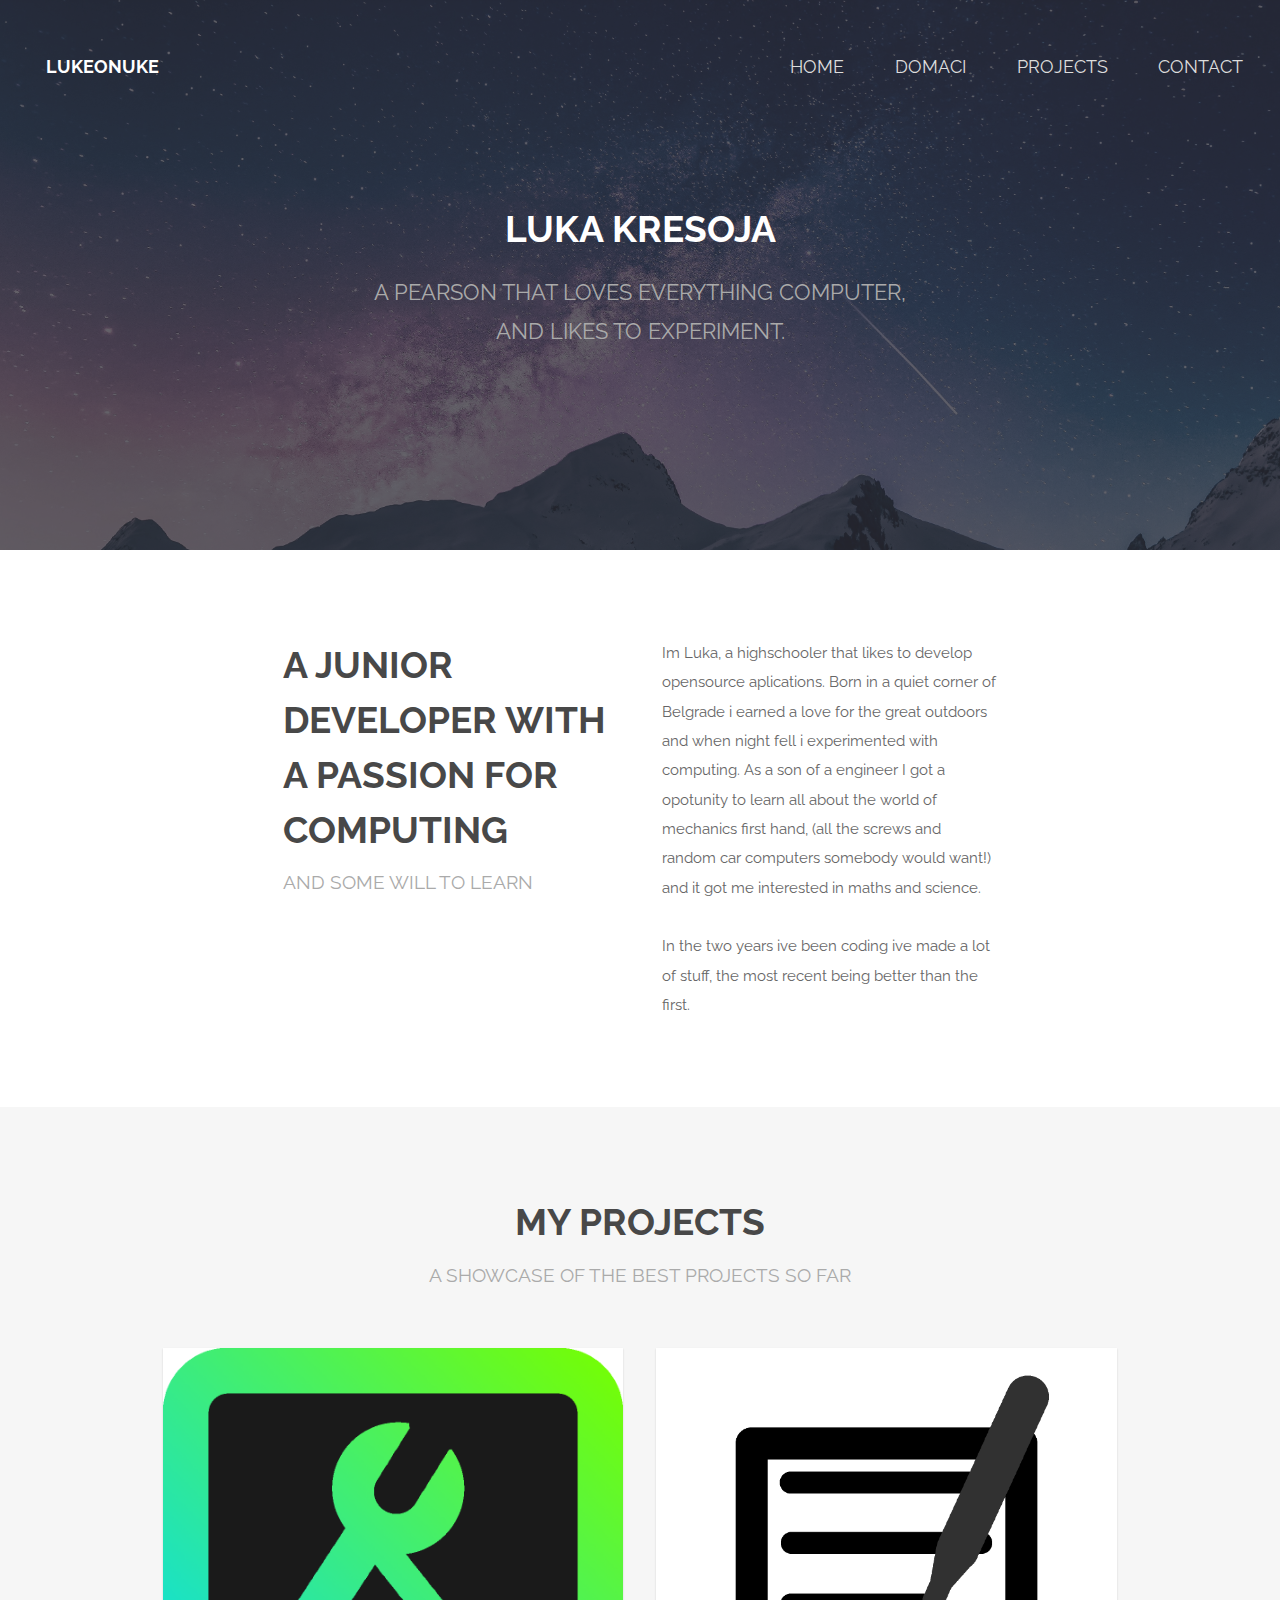
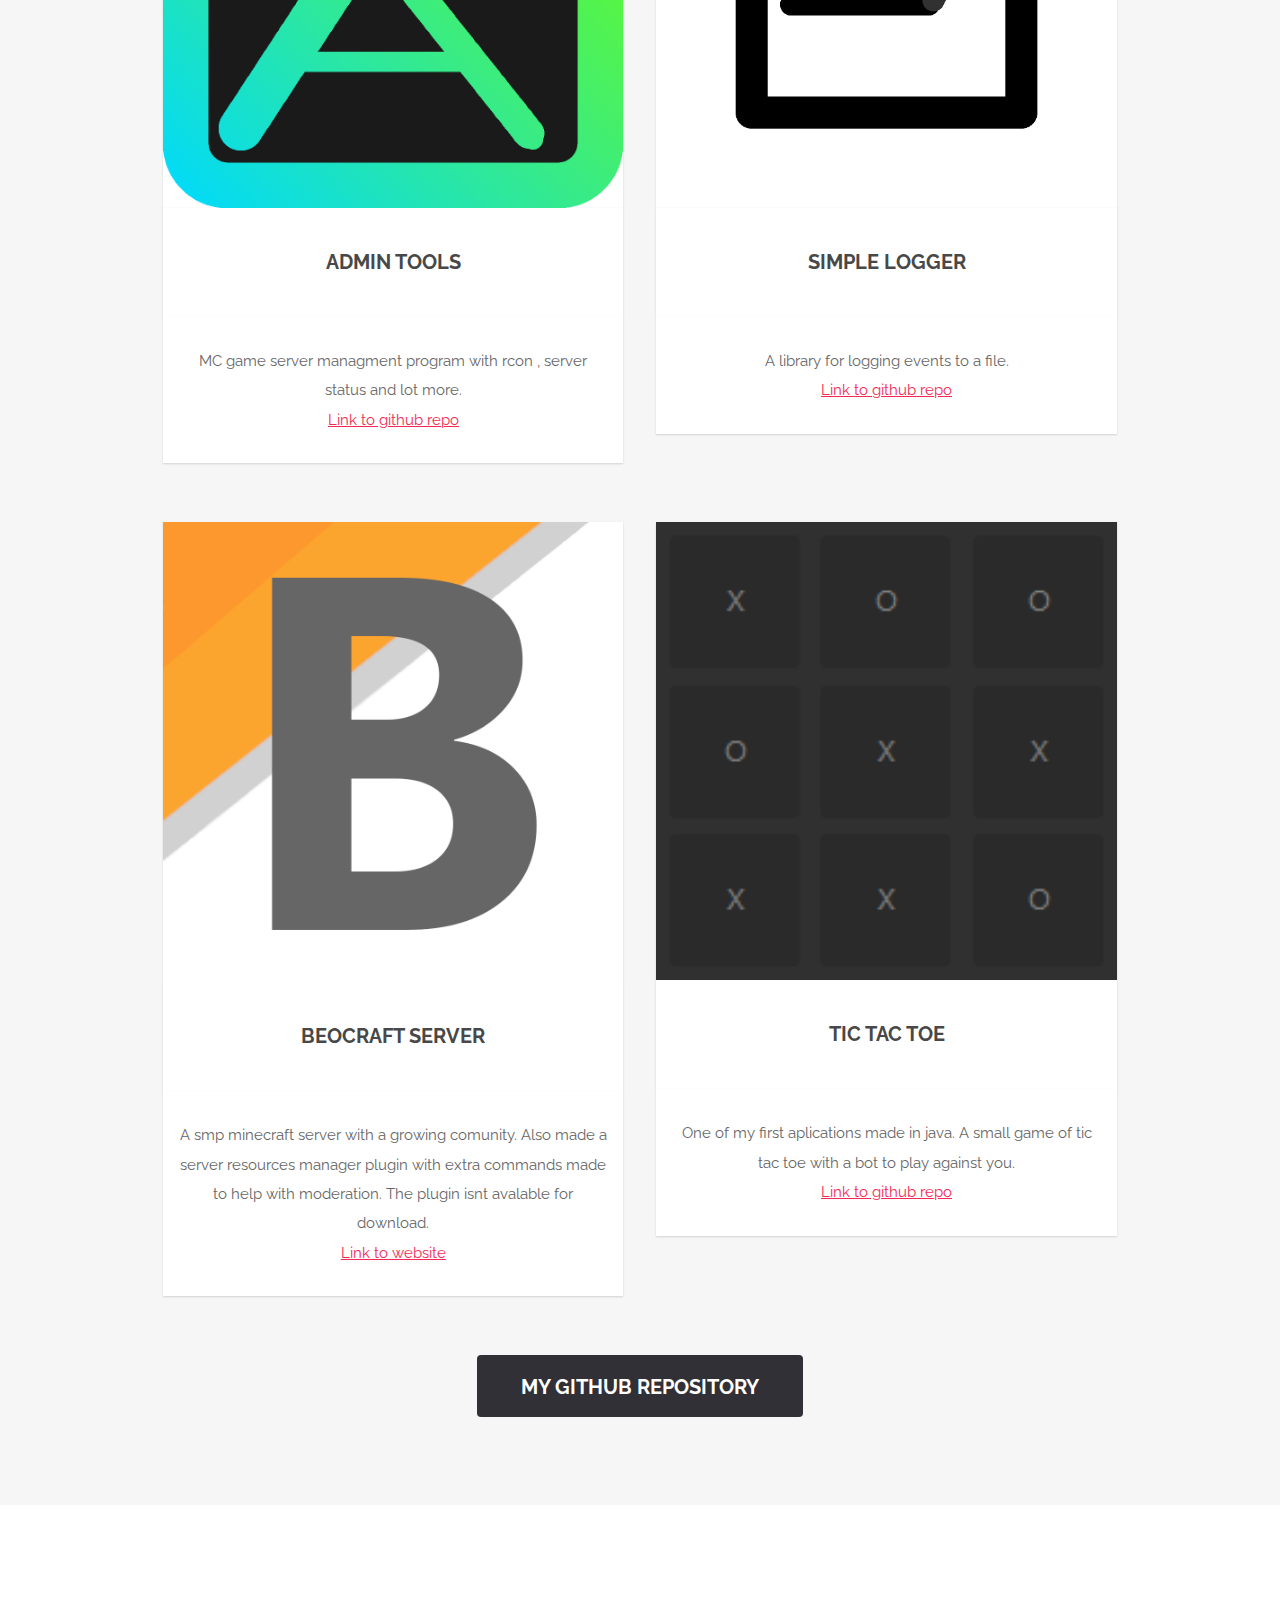
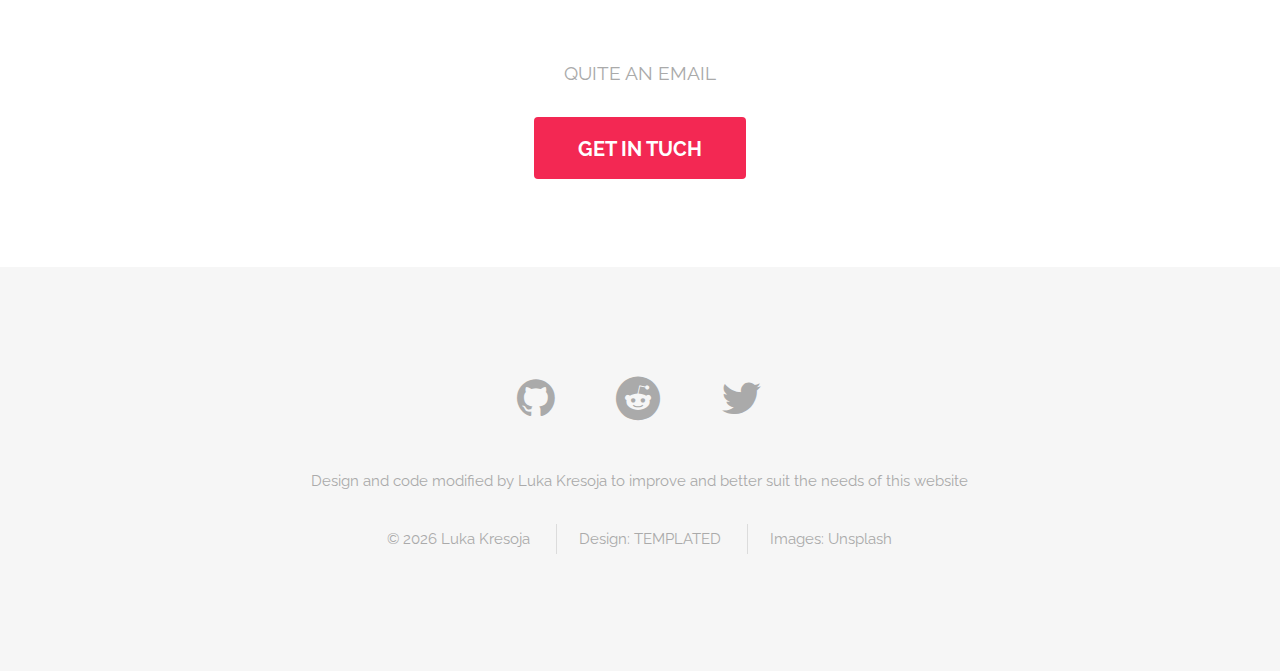
==== commit 9ea2d50d: "domaci" ====
--- a/index.html
+++ b/index.html
@@ -6,13 +6,13 @@
 -->
 <html>
 	<head>
-		<title>Lukeonuke</title>
+		<title>Lukeonuke :: Portfolio</title>
 		<meta charset="utf-8" />
 		<meta name="viewport" content="width=device-width, initial-scale=1" />
 		<!-- Description is a text that shortly explainst the content on the web page, it shows up under the title after for ex. google search-->
-		<meta name="description" content="Homepage of the lukeonuke's oficial website."/>
+		<meta name="description" content="Homepage of the lukeonuke's official website."/>
 		<!-- Upload website on a host (ex. github.com) and visit https://seositecheckup.com/, it will display the keywords as well as all the errors you made -->
-		<meta name="keywords" content="developer server luka link github projects"/>
+		<meta name="keywords" content="developer, server, luka, link, github, projects"/>
 		<!-- Person who made the website -->
 		<meta name="author" content="Luka Kresoja"/>
 		<link rel="icon" href="images/favicon.ico" type="image/x-icon"/>
@@ -26,6 +26,7 @@
 				<nav id="nav">
 					<ul>
 						<li><a href="index.html">Home</a></li>
+						<li><a href="/domaci/index.html">Domaci</a></li>
 						<li><a href="#two">Projects</a></li>
 						<li><a href="#four">Contact</a></li>
 					</ul>
@@ -66,7 +67,7 @@
 							<p>A showcase of the best projects so far</p>
 						</header>
 						<div class="row 150%">
-							
+
 							<div class="6u 12u$(xsmall)">
 								<div class="image fit captioned">
 									<img src="images/admin-tools-icon.png" alt="Admin tools icon" />
@@ -110,7 +111,7 @@
 							<p>Quite an email</p>
 						</header>
 						<ul class="actions">
-							<li><a href="mailto:lukakresoja@yahoo.com" class="button special big">Get in touch</a></li>
+							<li><SCRIPT LANGUAGE="JavaScript">user = 'name';site = 'domain';document.write('<a class="button special big" href=\"mailto:' + user + '@' + site + '\">');document.write('Get In Tuch' + '</a>');</SCRIPT></li>
 						</ul>
 					</div>
 				</section>
@@ -119,7 +120,7 @@
 			<footer id="footer">
 				<div class="container">
 					<ul class="icons">
-						<li><a href="http://github.lukeonuke.com/" class="icon fa-github"></a></li>					
+						<li><a href="http://github.lukeonuke.com/" class="icon fa-github"></a></li>
 						<li><a href="http://reddit.lukeonuke.com/" class="icon fa-reddit"></a></li>
 						<li><a href="http://twitter.lukeonuke.com/" class="icon fa-twitter"></a></li>
 					</ul>
@@ -141,4 +142,4 @@
 			<script src="assets/js/main.js"></script>
 
 	</body>
-</html>+</html>
--- a/assets/css/main.css
+++ b/assets/css/main.css
@@ -1 +1 @@
-@import url(font-awesome.min.css);@import url(https://fonts.googleapis.com/css?family=Raleway:400,700);a,abbr,acronym,address,applet,article,aside,audio,b,big,blockquote,body,canvas,caption,center,cite,code,dd,del,details,dfn,div,dl,dt,em,embed,fieldset,figcaption,figure,footer,form,h1,h2,h3,h4,h5,h6,header,hgroup,html,i,iframe,img,ins,kbd,label,legend,li,mark,menu,nav,object,ol,output,p,pre,q,ruby,s,samp,section,small,span,strike,strong,sub,summary,sup,table,tbody,td,tfoot,th,thead,time,tr,tt,u,ul,var,video{margin:0;padding:0;border:0;font-size:100%;font:inherit;vertical-align:baseline}article,aside,details,figcaption,figure,footer,header,hgroup,menu,nav,section{display:block}body{line-height:1}ol,ul{list-style:none}blockquote,q{quotes:none}blockquote:after,blockquote:before,q:after,q:before{content:'';content:none}table{border-collapse:collapse;border-spacing:0}body{-webkit-text-size-adjust:none}*,:after,:before{-moz-box-sizing:border-box;-webkit-box-sizing:border-box;box-sizing:border-box}.container{margin-left:auto;margin-right:auto}.container.\31 25\25{width:100%;max-width:100em;min-width:80em}.container.\37 5\25{width:60em}.container.\35 0\25{width:40em}.container.\32 5\25{width:20em}.container{width:80em}@media screen and (max-width:1680px){.container.\31 25\25{width:100%;max-width:100em;min-width:80em}.container.\37 5\25{width:60em}.container.\35 0\25{width:40em}.container.\32 5\25{width:20em}.container{width:80em}}@media screen and (max-width:1280px){.container.\31 25\25{width:100%;max-width:81.25em;min-width:65em}.container.\37 5\25{width:48.75em}.container.\35 0\25{width:32.5em}.container.\32 5\25{width:16.25em}.container{width:65em}}@media screen and (max-width:980px){.container.\31 25\25{width:100%;max-width:112.5%;min-width:90%}.container.\37 5\25{width:67.5%}.container.\35 0\25{width:45%}.container.\32 5\25{width:22.5%}.container{width:90%}}@media screen and (max-width:736px){.container.\31 25\25{width:100%;max-width:112.5%;min-width:90%}.container.\37 5\25{width:67.5%}.container.\35 0\25{width:45%}.container.\32 5\25{width:22.5%}.container{width:90%!important}}@media screen and (max-width:480px){.container.\31 25\25{width:100%;max-width:112.5%;min-width:90%}.container.\37 5\25{width:67.5%}.container.\35 0\25{width:45%}.container.\32 5\25{width:22.5%}.container{width:90%!important}}.row{border-bottom:solid 1px transparent;-moz-box-sizing:border-box;-webkit-box-sizing:border-box;box-sizing:border-box}.row>*{float:left;-moz-box-sizing:border-box;-webkit-box-sizing:border-box;box-sizing:border-box}.row:after,.row:before{content:'';display:block;clear:both;height:0}.row.uniform>*>:first-child{margin-top:0}.row.uniform>*>:last-child{margin-bottom:0}.row.\30 \25>*{padding:0}.row.\30 \25{margin:0 0 -1px 0}.row.uniform.\30 \25>*{padding:0}.row.uniform.\30 \25{margin:0 0 -1px 0}.row>*{padding:0 0 0 2em}.row{margin:0 0 -1px -2em}.row.uniform>*{padding:2em 0 0 2em}.row.uniform{margin:-2em 0 -1px -2em}.row.\32 00\25>*{padding:0 0 0 4em}.row.\32 00\25{margin:0 0 -1px -4em}.row.uniform.\32 00\25>*{padding:4em 0 0 4em}.row.uniform.\32 00\25{margin:-4em 0 -1px -4em}.row.\31 50\25>*{padding:0 0 0 3em}.row.\31 50\25{margin:0 0 -1px -3em}.row.uniform.\31 50\25>*{padding:3em 0 0 3em}.row.uniform.\31 50\25{margin:-3em 0 -1px -3em}.row.\35 0\25>*{padding:0 0 0 1em}.row.\35 0\25{margin:0 0 -1px -1em}.row.uniform.\35 0\25>*{padding:1em 0 0 1em}.row.uniform.\35 0\25{margin:-1em 0 -1px -1em}.row.\32 5\25>*{padding:0 0 0 .5em}.row.\32 5\25{margin:0 0 -1px -.5em}.row.uniform.\32 5\25>*{padding:.5em 0 0 .5em}.row.uniform.\32 5\25{margin:-.5em 0 -1px -.5em}.\31 2u,.\31 2u\24{width:100%;clear:none;margin-left:0}.\31 1u,.\31 1u\24{width:91.6666666667%;clear:none;margin-left:0}.\31 0u,.\31 0u\24{width:83.3333333333%;clear:none;margin-left:0}.\39 u,.\39 u\24{width:75%;clear:none;margin-left:0}.\38 u,.\38 u\24{width:66.6666666667%;clear:none;margin-left:0}.\37 u,.\37 u\24{width:58.3333333333%;clear:none;margin-left:0}.\36 u,.\36 u\24{width:50%;clear:none;margin-left:0}.\35 u,.\35 u\24{width:41.6666666667%;clear:none;margin-left:0}.\34 u,.\34 u\24{width:33.3333333333%;clear:none;margin-left:0}.\33 u,.\33 u\24{width:25%;clear:none;margin-left:0}.\32 u,.\32 u\24{width:16.6666666667%;clear:none;margin-left:0}.\31 u,.\31 u\24{width:8.3333333333%;clear:none;margin-left:0}.\31 0u\24+*,.\31 1u\24+*,.\31 2u\24+*,.\31 u\24+*,.\32 u\24+*,.\33 u\24+*,.\34 u\24+*,.\35 u\24+*,.\36 u\24+*,.\37 u\24+*,.\38 u\24+*,.\39 u\24+*{clear:left}.\-11u{margin-left:91.66667%}.\-10u{margin-left:83.33333%}.\-9u{margin-left:75%}.\-8u{margin-left:66.66667%}.\-7u{margin-left:58.33333%}.\-6u{margin-left:50%}.\-5u{margin-left:41.66667%}.\-4u{margin-left:33.33333%}.\-3u{margin-left:25%}.\-2u{margin-left:16.66667%}.\-1u{margin-left:8.33333%}@media screen and (max-width:1680px){.row>*{padding:0 0 0 2em}.row{margin:0 0 -1px -2em}.row.uniform>*{padding:2em 0 0 2em}.row.uniform{margin:-2em 0 -1px -2em}.row.\32 00\25>*{padding:0 0 0 4em}.row.\32 00\25{margin:0 0 -1px -4em}.row.uniform.\32 00\25>*{padding:4em 0 0 4em}.row.uniform.\32 00\25{margin:-4em 0 -1px -4em}.row.\31 50\25>*{padding:0 0 0 3em}.row.\31 50\25{margin:0 0 -1px -3em}.row.uniform.\31 50\25>*{padding:3em 0 0 3em}.row.uniform.\31 50\25{margin:-3em 0 -1px -3em}.row.\35 0\25>*{padding:0 0 0 1em}.row.\35 0\25{margin:0 0 -1px -1em}.row.uniform.\35 0\25>*{padding:1em 0 0 1em}.row.uniform.\35 0\25{margin:-1em 0 -1px -1em}.row.\32 5\25>*{padding:0 0 0 .5em}.row.\32 5\25{margin:0 0 -1px -.5em}.row.uniform.\32 5\25>*{padding:.5em 0 0 .5em}.row.uniform.\32 5\25{margin:-.5em 0 -1px -.5em}.\31 2u\24\28xlarge\29,.\31 2u\28xlarge\29{width:100%;clear:none;margin-left:0}.\31 1u\24\28xlarge\29,.\31 1u\28xlarge\29{width:91.6666666667%;clear:none;margin-left:0}.\31 0u\24\28xlarge\29,.\31 0u\28xlarge\29{width:83.3333333333%;clear:none;margin-left:0}.\39 u\24\28xlarge\29,.\39 u\28xlarge\29{width:75%;clear:none;margin-left:0}.\38 u\24\28xlarge\29,.\38 u\28xlarge\29{width:66.6666666667%;clear:none;margin-left:0}.\37 u\24\28xlarge\29,.\37 u\28xlarge\29{width:58.3333333333%;clear:none;margin-left:0}.\36 u\24\28xlarge\29,.\36 u\28xlarge\29{width:50%;clear:none;margin-left:0}.\35 u\24\28xlarge\29,.\35 u\28xlarge\29{width:41.6666666667%;clear:none;margin-left:0}.\34 u\24\28xlarge\29,.\34 u\28xlarge\29{width:33.3333333333%;clear:none;margin-left:0}.\33 u\24\28xlarge\29,.\33 u\28xlarge\29{width:25%;clear:none;margin-left:0}.\32 u\24\28xlarge\29,.\32 u\28xlarge\29{width:16.6666666667%;clear:none;margin-left:0}.\31 u\24\28xlarge\29,.\31 u\28xlarge\29{width:8.3333333333%;clear:none;margin-left:0}.\31 0u\24\28xlarge\29+*,.\31 1u\24\28xlarge\29+*,.\31 2u\24\28xlarge\29+*,.\31 u\24\28xlarge\29+*,.\32 u\24\28xlarge\29+*,.\33 u\24\28xlarge\29+*,.\34 u\24\28xlarge\29+*,.\35 u\24\28xlarge\29+*,.\36 u\24\28xlarge\29+*,.\37 u\24\28xlarge\29+*,.\38 u\24\28xlarge\29+*,.\39 u\24\28xlarge\29+*{clear:left}.\-11u\28xlarge\29{margin-left:91.66667%}.\-10u\28xlarge\29{margin-left:83.33333%}.\-9u\28xlarge\29{margin-left:75%}.\-8u\28xlarge\29{margin-left:66.66667%}.\-7u\28xlarge\29{margin-left:58.33333%}.\-6u\28xlarge\29{margin-left:50%}.\-5u\28xlarge\29{margin-left:41.66667%}.\-4u\28xlarge\29{margin-left:33.33333%}.\-3u\28xlarge\29{margin-left:25%}.\-2u\28xlarge\29{margin-left:16.66667%}.\-1u\28xlarge\29{margin-left:8.33333%}}@media screen and (max-width:1280px){.row>*{padding:0 0 0 1.5em}.row{margin:0 0 -1px -1.5em}.row.uniform>*{padding:1.5em 0 0 1.5em}.row.uniform{margin:-1.5em 0 -1px -1.5em}.row.\32 00\25>*{padding:0 0 0 3em}.row.\32 00\25{margin:0 0 -1px -3em}.row.uniform.\32 00\25>*{padding:3em 0 0 3em}.row.uniform.\32 00\25{margin:-3em 0 -1px -3em}.row.\31 50\25>*{padding:0 0 0 2.25em}.row.\31 50\25{margin:0 0 -1px -2.25em}.row.uniform.\31 50\25>*{padding:2.25em 0 0 2.25em}.row.uniform.\31 50\25{margin:-2.25em 0 -1px -2.25em}.row.\35 0\25>*{padding:0 0 0 .75em}.row.\35 0\25{margin:0 0 -1px -.75em}.row.uniform.\35 0\25>*{padding:.75em 0 0 .75em}.row.uniform.\35 0\25{margin:-.75em 0 -1px -.75em}.row.\32 5\25>*{padding:0 0 0 .375em}.row.\32 5\25{margin:0 0 -1px -.375em}.row.uniform.\32 5\25>*{padding:.375em 0 0 .375em}.row.uniform.\32 5\25{margin:-.375em 0 -1px -.375em}.\31 2u\24\28large\29,.\31 2u\28large\29{width:100%;clear:none;margin-left:0}.\31 1u\24\28large\29,.\31 1u\28large\29{width:91.6666666667%;clear:none;margin-left:0}.\31 0u\24\28large\29,.\31 0u\28large\29{width:83.3333333333%;clear:none;margin-left:0}.\39 u\24\28large\29,.\39 u\28large\29{width:75%;clear:none;margin-left:0}.\38 u\24\28large\29,.\38 u\28large\29{width:66.6666666667%;clear:none;margin-left:0}.\37 u\24\28large\29,.\37 u\28large\29{width:58.3333333333%;clear:none;margin-left:0}.\36 u\24\28large\29,.\36 u\28large\29{width:50%;clear:none;margin-left:0}.\35 u\24\28large\29,.\35 u\28large\29{width:41.6666666667%;clear:none;margin-left:0}.\34 u\24\28large\29,.\34 u\28large\29{width:33.3333333333%;clear:none;margin-left:0}.\33 u\24\28large\29,.\33 u\28large\29{width:25%;clear:none;margin-left:0}.\32 u\24\28large\29,.\32 u\28large\29{width:16.6666666667%;clear:none;margin-left:0}.\31 u\24\28large\29,.\31 u\28large\29{width:8.3333333333%;clear:none;margin-left:0}.\31 0u\24\28large\29+*,.\31 1u\24\28large\29+*,.\31 2u\24\28large\29+*,.\31 u\24\28large\29+*,.\32 u\24\28large\29+*,.\33 u\24\28large\29+*,.\34 u\24\28large\29+*,.\35 u\24\28large\29+*,.\36 u\24\28large\29+*,.\37 u\24\28large\29+*,.\38 u\24\28large\29+*,.\39 u\24\28large\29+*{clear:left}.\-11u\28large\29{margin-left:91.66667%}.\-10u\28large\29{margin-left:83.33333%}.\-9u\28large\29{margin-left:75%}.\-8u\28large\29{margin-left:66.66667%}.\-7u\28large\29{margin-left:58.33333%}.\-6u\28large\29{margin-left:50%}.\-5u\28large\29{margin-left:41.66667%}.\-4u\28large\29{margin-left:33.33333%}.\-3u\28large\29{margin-left:25%}.\-2u\28large\29{margin-left:16.66667%}.\-1u\28large\29{margin-left:8.33333%}}@media screen and (max-width:980px){.row>*{padding:0 0 0 1.5em}.row{margin:0 0 -1px -1.5em}.row.uniform>*{padding:1.5em 0 0 1.5em}.row.uniform{margin:-1.5em 0 -1px -1.5em}.row.\32 00\25>*{padding:0 0 0 3em}.row.\32 00\25{margin:0 0 -1px -3em}.row.uniform.\32 00\25>*{padding:3em 0 0 3em}.row.uniform.\32 00\25{margin:-3em 0 -1px -3em}.row.\31 50\25>*{padding:0 0 0 2.25em}.row.\31 50\25{margin:0 0 -1px -2.25em}.row.uniform.\31 50\25>*{padding:2.25em 0 0 2.25em}.row.uniform.\31 50\25{margin:-2.25em 0 -1px -2.25em}.row.\35 0\25>*{padding:0 0 0 .75em}.row.\35 0\25{margin:0 0 -1px -.75em}.row.uniform.\35 0\25>*{padding:.75em 0 0 .75em}.row.uniform.\35 0\25{margin:-.75em 0 -1px -.75em}.row.\32 5\25>*{padding:0 0 0 .375em}.row.\32 5\25{margin:0 0 -1px -.375em}.row.uniform.\32 5\25>*{padding:.375em 0 0 .375em}.row.uniform.\32 5\25{margin:-.375em 0 -1px -.375em}.\31 2u\24\28medium\29,.\31 2u\28medium\29{width:100%;clear:none;margin-left:0}.\31 1u\24\28medium\29,.\31 1u\28medium\29{width:91.6666666667%;clear:none;margin-left:0}.\31 0u\24\28medium\29,.\31 0u\28medium\29{width:83.3333333333%;clear:none;margin-left:0}.\39 u\24\28medium\29,.\39 u\28medium\29{width:75%;clear:none;margin-left:0}.\38 u\24\28medium\29,.\38 u\28medium\29{width:66.6666666667%;clear:none;margin-left:0}.\37 u\24\28medium\29,.\37 u\28medium\29{width:58.3333333333%;clear:none;margin-left:0}.\36 u\24\28medium\29,.\36 u\28medium\29{width:50%;clear:none;margin-left:0}.\35 u\24\28medium\29,.\35 u\28medium\29{width:41.6666666667%;clear:none;margin-left:0}.\34 u\24\28medium\29,.\34 u\28medium\29{width:33.3333333333%;clear:none;margin-left:0}.\33 u\24\28medium\29,.\33 u\28medium\29{width:25%;clear:none;margin-left:0}.\32 u\24\28medium\29,.\32 u\28medium\29{width:16.6666666667%;clear:none;margin-left:0}.\31 u\24\28medium\29,.\31 u\28medium\29{width:8.3333333333%;clear:none;margin-left:0}.\31 0u\24\28medium\29+*,.\31 1u\24\28medium\29+*,.\31 2u\24\28medium\29+*,.\31 u\24\28medium\29+*,.\32 u\24\28medium\29+*,.\33 u\24\28medium\29+*,.\34 u\24\28medium\29+*,.\35 u\24\28medium\29+*,.\36 u\24\28medium\29+*,.\37 u\24\28medium\29+*,.\38 u\24\28medium\29+*,.\39 u\24\28medium\29+*{clear:left}.\-11u\28medium\29{margin-left:91.66667%}.\-10u\28medium\29{margin-left:83.33333%}.\-9u\28medium\29{margin-left:75%}.\-8u\28medium\29{margin-left:66.66667%}.\-7u\28medium\29{margin-left:58.33333%}.\-6u\28medium\29{margin-left:50%}.\-5u\28medium\29{margin-left:41.66667%}.\-4u\28medium\29{margin-left:33.33333%}.\-3u\28medium\29{margin-left:25%}.\-2u\28medium\29{margin-left:16.66667%}.\-1u\28medium\29{margin-left:8.33333%}}@media screen and (max-width:736px){.row>*{padding:0 0 0 1.25em}.row{margin:0 0 -1px -1.25em}.row.uniform>*{padding:1.25em 0 0 1.25em}.row.uniform{margin:-1.25em 0 -1px -1.25em}.row.\32 00\25>*{padding:0 0 0 2.5em}.row.\32 00\25{margin:0 0 -1px -2.5em}.row.uniform.\32 00\25>*{padding:2.5em 0 0 2.5em}.row.uniform.\32 00\25{margin:-2.5em 0 -1px -2.5em}.row.\31 50\25>*{padding:0 0 0 1.875em}.row.\31 50\25{margin:0 0 -1px -1.875em}.row.uniform.\31 50\25>*{padding:1.875em 0 0 1.875em}.row.uniform.\31 50\25{margin:-1.875em 0 -1px -1.875em}.row.\35 0\25>*{padding:0 0 0 .625em}.row.\35 0\25{margin:0 0 -1px -.625em}.row.uniform.\35 0\25>*{padding:.625em 0 0 .625em}.row.uniform.\35 0\25{margin:-.625em 0 -1px -.625em}.row.\32 5\25>*{padding:0 0 0 .3125em}.row.\32 5\25{margin:0 0 -1px -.3125em}.row.uniform.\32 5\25>*{padding:.3125em 0 0 .3125em}.row.uniform.\32 5\25{margin:-.3125em 0 -1px -.3125em}.\31 2u\24\28small\29,.\31 2u\28small\29{width:100%;clear:none;margin-left:0}.\31 1u\24\28small\29,.\31 1u\28small\29{width:91.6666666667%;clear:none;margin-left:0}.\31 0u\24\28small\29,.\31 0u\28small\29{width:83.3333333333%;clear:none;margin-left:0}.\39 u\24\28small\29,.\39 u\28small\29{width:75%;clear:none;margin-left:0}.\38 u\24\28small\29,.\38 u\28small\29{width:66.6666666667%;clear:none;margin-left:0}.\37 u\24\28small\29,.\37 u\28small\29{width:58.3333333333%;clear:none;margin-left:0}.\36 u\24\28small\29,.\36 u\28small\29{width:50%;clear:none;margin-left:0}.\35 u\24\28small\29,.\35 u\28small\29{width:41.6666666667%;clear:none;margin-left:0}.\34 u\24\28small\29,.\34 u\28small\29{width:33.3333333333%;clear:none;margin-left:0}.\33 u\24\28small\29,.\33 u\28small\29{width:25%;clear:none;margin-left:0}.\32 u\24\28small\29,.\32 u\28small\29{width:16.6666666667%;clear:none;margin-left:0}.\31 u\24\28small\29,.\31 u\28small\29{width:8.3333333333%;clear:none;margin-left:0}.\31 0u\24\28small\29+*,.\31 1u\24\28small\29+*,.\31 2u\24\28small\29+*,.\31 u\24\28small\29+*,.\32 u\24\28small\29+*,.\33 u\24\28small\29+*,.\34 u\24\28small\29+*,.\35 u\24\28small\29+*,.\36 u\24\28small\29+*,.\37 u\24\28small\29+*,.\38 u\24\28small\29+*,.\39 u\24\28small\29+*{clear:left}.\-11u\28small\29{margin-left:91.66667%}.\-10u\28small\29{margin-left:83.33333%}.\-9u\28small\29{margin-left:75%}.\-8u\28small\29{margin-left:66.66667%}.\-7u\28small\29{margin-left:58.33333%}.\-6u\28small\29{margin-left:50%}.\-5u\28small\29{margin-left:41.66667%}.\-4u\28small\29{margin-left:33.33333%}.\-3u\28small\29{margin-left:25%}.\-2u\28small\29{margin-left:16.66667%}.\-1u\28small\29{margin-left:8.33333%}}@media screen and (max-width:480px){.row>*{padding:0 0 0 1.25em}.row{margin:0 0 -1px -1.25em}.row.uniform>*{padding:1.25em 0 0 1.25em}.row.uniform{margin:-1.25em 0 -1px -1.25em}.row.\32 00\25>*{padding:0 0 0 2.5em}.row.\32 00\25{margin:0 0 -1px -2.5em}.row.uniform.\32 00\25>*{padding:2.5em 0 0 2.5em}.row.uniform.\32 00\25{margin:-2.5em 0 -1px -2.5em}.row.\31 50\25>*{padding:0 0 0 1.875em}.row.\31 50\25{margin:0 0 -1px -1.875em}.row.uniform.\31 50\25>*{padding:1.875em 0 0 1.875em}.row.uniform.\31 50\25{margin:-1.875em 0 -1px -1.875em}.row.\35 0\25>*{padding:0 0 0 .625em}.row.\35 0\25{margin:0 0 -1px -.625em}.row.uniform.\35 0\25>*{padding:.625em 0 0 .625em}.row.uniform.\35 0\25{margin:-.625em 0 -1px -.625em}.row.\32 5\25>*{padding:0 0 0 .3125em}.row.\32 5\25{margin:0 0 -1px -.3125em}.row.uniform.\32 5\25>*{padding:.3125em 0 0 .3125em}.row.uniform.\32 5\25{margin:-.3125em 0 -1px -.3125em}.\31 2u\24\28xsmall\29,.\31 2u\28xsmall\29{width:100%;clear:none;margin-left:0}.\31 1u\24\28xsmall\29,.\31 1u\28xsmall\29{width:91.6666666667%;clear:none;margin-left:0}.\31 0u\24\28xsmall\29,.\31 0u\28xsmall\29{width:83.3333333333%;clear:none;margin-left:0}.\39 u\24\28xsmall\29,.\39 u\28xsmall\29{width:75%;clear:none;margin-left:0}.\38 u\24\28xsmall\29,.\38 u\28xsmall\29{width:66.6666666667%;clear:none;margin-left:0}.\37 u\24\28xsmall\29,.\37 u\28xsmall\29{width:58.3333333333%;clear:none;margin-left:0}.\36 u\24\28xsmall\29,.\36 u\28xsmall\29{width:50%;clear:none;margin-left:0}.\35 u\24\28xsmall\29,.\35 u\28xsmall\29{width:41.6666666667%;clear:none;margin-left:0}.\34 u\24\28xsmall\29,.\34 u\28xsmall\29{width:33.3333333333%;clear:none;margin-left:0}.\33 u\24\28xsmall\29,.\33 u\28xsmall\29{width:25%;clear:none;margin-left:0}.\32 u\24\28xsmall\29,.\32 u\28xsmall\29{width:16.6666666667%;clear:none;margin-left:0}.\31 u\24\28xsmall\29,.\31 u\28xsmall\29{width:8.3333333333%;clear:none;margin-left:0}.\31 0u\24\28xsmall\29+*,.\31 1u\24\28xsmall\29+*,.\31 2u\24\28xsmall\29+*,.\31 u\24\28xsmall\29+*,.\32 u\24\28xsmall\29+*,.\33 u\24\28xsmall\29+*,.\34 u\24\28xsmall\29+*,.\35 u\24\28xsmall\29+*,.\36 u\24\28xsmall\29+*,.\37 u\24\28xsmall\29+*,.\38 u\24\28xsmall\29+*,.\39 u\24\28xsmall\29+*{clear:left}.\-11u\28xsmall\29{margin-left:91.66667%}.\-10u\28xsmall\29{margin-left:83.33333%}.\-9u\28xsmall\29{margin-left:75%}.\-8u\28xsmall\29{margin-left:66.66667%}.\-7u\28xsmall\29{margin-left:58.33333%}.\-6u\28xsmall\29{margin-left:50%}.\-5u\28xsmall\29{margin-left:41.66667%}.\-4u\28xsmall\29{margin-left:33.33333%}.\-3u\28xsmall\29{margin-left:25%}.\-2u\28xsmall\29{margin-left:16.66667%}.\-1u\28xsmall\29{margin-left:8.33333%}}@-ms-viewport{width:device-width}body{-ms-overflow-style:scrollbar}@media screen and (max-width:480px){body,html{min-width:320px}}body{background:#fff;padding-top:6em}body.landing{padding-top:0!important}@media screen and (max-width:980px){body{padding-top:2em}}body.is-loading *,body.is-loading :after,body.is-loading :before{-moz-animation:none!important;-webkit-animation:none!important;-ms-animation:none!important;animation:none!important;-moz-transition:none!important;-webkit-transition:none!important;-ms-transition:none!important;transition:none!important}body{background-color:#fff;color:#666}body,input,select,textarea{font-family:Raleway,Arial,Helvetica,sans-serif;font-size:13pt;font-weight:400;line-height:2em}@media screen and (max-width:1680px){body,input,select,textarea{font-size:11pt}}@media screen and (max-width:1280px){body,input,select,textarea{font-size:11pt}}@media screen and (max-width:980px){body,input,select,textarea{font-size:12pt}}@media screen and (max-width:736px){body,input,select,textarea{font-size:12pt}}@media screen and (max-width:480px){body,input,select,textarea{font-size:12pt}}a{text-decoration:underline;color:#f32853}a:hover{text-decoration:none}b,strong{color:#484848;font-weight:700}em,i{font-style:italic}p{margin:0 0 2em 0}h1,h2,h3,h4,h5,h6{color:#484848;font-weight:700;line-height:1em;margin:0 0 1em 0;text-transform:uppercase}h1 a,h2 a,h3 a,h4 a,h5 a,h6 a{color:inherit;text-decoration:none}h2{font-size:1.75em;line-height:1.5em}h3{font-size:1.35em;line-height:1.5em}h4{font-size:1.1em;line-height:1.5em}h5{font-size:.9em;line-height:1.5em}h6{font-size:.7em;line-height:1.5em}sub{font-size:.8em;position:relative;top:.5em}sup{font-size:.8em;position:relative;top:-.5em}blockquote{border-left:solid 4px;font-style:italic;margin:0 0 2em 0;padding:.5em 0 .5em 2em}code{background:rgba(144,144,144,.075);border-radius:4px;border:solid 1px;font-family:"Courier New",monospace;font-size:.9em;margin:0 .25em;padding:.25em .65em}pre{-webkit-overflow-scrolling:touch;font-family:"Courier New",monospace;font-size:.9em;margin:0 0 2em 0}pre code{display:block;line-height:1.75;padding:1em 1.5em;overflow-x:auto}hr{border:0;border-bottom:solid 1px rgba(144,144,144,.25);margin:2em 0}hr.major{margin:3em 0}.align-left{text-align:left}.align-center{text-align:center}.align-right{text-align:right}.box{border-radius:4px;border:solid 1px rgba(144,144,144,.25);margin-bottom:2em;padding:1.5em}.box>:last-child,.box>:last-child>:last-child,.box>:last-child>:last-child>:last-child{margin-bottom:0}.box.alt{border:0;border-radius:0;padding:0}.button,button,input[type=button],input[type=reset],input[type=submit]{-moz-appearance:none;-webkit-appearance:none;-ms-appearance:none;appearance:none;-moz-transition:background-color .2s ease-in-out,color .2s ease-in-out;-webkit-transition:background-color .2s ease-in-out,color .2s ease-in-out;-ms-transition:background-color .2s ease-in-out,color .2s ease-in-out;transition:background-color .2s ease-in-out,color .2s ease-in-out;background-color:#323037;border-radius:4px;color:#fff!important;border:0;cursor:pointer;display:inline-block;font-weight:700;height:3.15em;line-height:3.25em;padding:0 2.2em;text-align:center;text-decoration:none;text-transform:uppercase;white-space:nowrap}.button:hover,button:hover,input[type=button]:hover,input[type=reset]:hover,input[type=submit]:hover{background-color:#3e3c45}.button:active,button:active,input[type=button]:active,input[type=reset]:active,input[type=submit]:active{background-color:#262429}.button.icon,button.icon,input[type=button].icon,input[type=reset].icon,input[type=submit].icon{padding-left:1.35em}.button.icon:before,button.icon:before,input[type=button].icon:before,input[type=reset].icon:before,input[type=submit].icon:before{margin-right:.5em}.button.fit,button.fit,input[type=button].fit,input[type=reset].fit,input[type=submit].fit{display:block;margin:0 0 1em 0;width:100%}.button.small,button.small,input[type=button].small,input[type=reset].small,input[type=submit].small{font-size:.8em}.button.big,button.big,input[type=button].big,input[type=reset].big,input[type=submit].big{font-size:1.35em}.button.disabled,.button:disabled,button.disabled,button:disabled,input[type=button].disabled,input[type=button]:disabled,input[type=reset].disabled,input[type=reset]:disabled,input[type=submit].disabled,input[type=submit]:disabled{-moz-pointer-events:none;-webkit-pointer-events:none;-ms-pointer-events:none;pointer-events:none;background-color:#666!important;box-shadow:inset 0 -.15em 0 0 rgba(0,0,0,.15);color:#fff!important;cursor:default;opacity:.25}.button.alt,button.alt,input[type=button].alt,input[type=reset].alt,input[type=submit].alt{background-color:transparent;box-shadow:inset 0 0 0 2px rgba(144,144,144,.25);color:#484848!important}.button.alt:hover,button.alt:hover,input[type=button].alt:hover,input[type=reset].alt:hover,input[type=submit].alt:hover{background-color:rgba(144,144,144,.075)}.button.alt:active,button.alt:active,input[type=button].alt:active,input[type=reset].alt:active,input[type=submit].alt:active{background-color:rgba(144,144,144,.2)}.button.alt.icon:before,button.alt.icon:before,input[type=button].alt.icon:before,input[type=reset].alt.icon:before,input[type=submit].alt.icon:before{color:#aaa}.button.special,button.special,input[type=button].special,input[type=reset].special,input[type=submit].special{background-color:#f32853;color:#fff!important}.button.special:hover,button.special:hover,input[type=button].special:hover,input[type=reset].special:hover,input[type=submit].special:hover{background-color:#f44066}.button.special:active,button.special:active,input[type=button].special:active,input[type=reset].special:active,input[type=submit].special:active{background-color:#f21040}@media screen and (max-width:480px){.button,button,input[type=button],input[type=reset],input[type=submit]{padding:0}}.feature-grid{position:relative}.feature-grid:after{clear:both;content:'';display:block}.feature-grid .feature{display:inline-block;float:left;margin-bottom:3em;width:50%}.feature-grid .feature .content{width:60%}.feature-grid .feature .image{width:30%}.feature-grid .feature .image img{display:inline;max-width:100%}.feature-grid .feature:nth-child(odd) .content,.feature-grid .feature:nth-child(odd) .image{float:right;margin-right:5%;text-align:right}.feature-grid .feature:nth-child(even) .content,.feature-grid .feature:nth-child(even) .image{float:left;margin-left:5%;text-align:left}@media screen and (max-width:1280px){.feature-grid .feature{margin-bottom:2em}}@media screen and (max-width:980px){.feature-grid .feature{display:block;width:100%}.feature-grid .feature .content{width:65%}.feature-grid .feature .image{margin-left:0!important;margin-right:0!important}}@media screen and (max-width:736px){.feature-grid .feature{margin-bottom:1em}}@media screen and (max-width:480px){.feature-grid .feature .content,.feature-grid .feature .image{display:block;margin-left:0!important;margin-right:0!important;text-align:center!important;width:100%}.feature-grid .feature .image{margin-bottom:1em}}form{margin:0 0 2em 0}label{color:#484848;display:block;font-size:.9em;font-weight:700;margin:0 0 1em 0}input[type=email],input[type=password],input[type=text],select,textarea{-moz-appearance:none;-webkit-appearance:none;-ms-appearance:none;appearance:none;background:rgba(144,144,144,.075);border-radius:4px;border:none;border:solid 1px rgba(144,144,144,.25);color:inherit;display:block;outline:0;padding:0 1em;text-decoration:none;width:100%}input[type=email]:invalid,input[type=password]:invalid,input[type=text]:invalid,select:invalid,textarea:invalid{box-shadow:none}input[type=email]:focus,input[type=password]:focus,input[type=text]:focus,select:focus,textarea:focus{border-color:#f32853;box-shadow:0 0 0 1px #f32853}.select-wrapper{text-decoration:none;text-decoration:none;display:block;position:relative}.select-wrapper:before{-moz-osx-font-smoothing:grayscale;-webkit-font-smoothing:antialiased;font-family:FontAwesome;font-style:normal;font-weight:400;text-transform:none!important}.select-wrapper:before{content:'\f078';color:rgba(144,144,144,.25);display:block;height:2.75em;line-height:2.75em;pointer-events:none;position:absolute;right:0;text-align:center;top:0;width:2.75em}.select-wrapper select::-ms-expand{display:none}input[type=email],input[type=password],input[type=text],select{height:2.75em}textarea{padding:.75em 1em}input[type=checkbox],input[type=radio]{-moz-appearance:none;-webkit-appearance:none;-ms-appearance:none;appearance:none;display:block;float:left;margin-right:-2em;opacity:0;width:1em;z-index:-1}input[type=checkbox]+label,input[type=radio]+label{text-decoration:none;color:#666;cursor:pointer;display:inline-block;font-size:1em;font-weight:400;padding-left:2.4em;padding-right:.75em;position:relative}input[type=checkbox]+label:before,input[type=radio]+label:before{-moz-osx-font-smoothing:grayscale;-webkit-font-smoothing:antialiased;font-family:FontAwesome;font-style:normal;font-weight:400;text-transform:none!important}input[type=checkbox]+label:before,input[type=radio]+label:before{background:rgba(144,144,144,.075);border-radius:4px;border:solid 1px rgba(144,144,144,.25);content:'';display:inline-block;height:1.65em;left:0;line-height:1.58125em;position:absolute;text-align:center;top:0;width:1.65em}input[type=checkbox]:checked+label:before,input[type=radio]:checked+label:before{content:'\f00c';background:#323037;border-color:#323037;color:#fff}input[type=checkbox]:focus+label:before,input[type=radio]:focus+label:before{border-color:#f32853;box-shadow:0 0 0 1px #f32853}input[type=checkbox]+label:before{border-radius:4px}input[type=radio]+label:before{border-radius:100%}::-webkit-input-placeholder{opacity:1;color:#aaa!important}:-moz-placeholder{opacity:1;color:#aaa!important}::-moz-placeholder{opacity:1;color:#aaa!important}:-ms-input-placeholder{opacity:1;color:#aaa!important}.formerize-placeholder{opacity:1;color:#aaa!important}.icon{text-decoration:none;border-bottom:none;position:relative}.icon:before{-moz-osx-font-smoothing:grayscale;-webkit-font-smoothing:antialiased;font-family:FontAwesome;font-style:normal;font-weight:400;text-transform:none!important}.icon>.label{display:none}.image{border-radius:4px;border:0;display:inline-block;position:relative}.image img{border-radius:4px;display:block}.image.left,.image.right{max-width:40%}.image.left img,.image.right img{width:100%}.image.left{float:left;padding:0 1.5em 1em 0;top:.25em}.image.right{float:right;padding:0 0 1em 1.5em;top:.25em}.image.fit{display:block;margin:0 0 2em 0;width:100%}.image.fit img{width:100%}.image.rounded{border-radius:100%}.image.rounded img{border:solid .5em rgba(144,144,144,.25);border-radius:100%}.image.captioned{border-radius:0;margin-bottom:4em}.image.captioned img{border-radius:0;background-color:#fff;box-shadow:0 .0375em .125em 0 rgba(0,0,0,.15)}.image.captioned h3{background-color:#fff;box-shadow:0 .0375em .125em 0 rgba(0,0,0,.15);display:block;padding:2em 1em;margin-bottom:0}.image.captioned p{background-color:#fff;box-shadow:0 .0375em .125em 0 rgba(0,0,0,.15);display:block;padding:2em 1em}@media screen and (max-width:736px){.image.captioned{margin-bottom:2em}.image.captioned h3{padding:1em}}.image.main{display:block;margin:0 0 3em 0;width:100%}.image.main img{width:100%}ol{list-style:decimal;margin:0 0 2em 0;padding-left:1.25em}ol li{padding-left:.25em}ul{list-style:disc;margin:0 0 2em 0;padding-left:1em}ul li{padding-left:.5em}ul.alt{list-style:none;padding-left:0}ul.alt li{border-top:solid 1px rgba(144,144,144,.25);padding:.5em 0}ul.alt li:first-child{border-top:0;padding-top:0}ul.icons{cursor:default;list-style:none;padding-left:0}ul.icons li{display:inline-block;padding:0 1em 0 0}ul.icons li:last-child{padding-right:0}ul.icons li .icon:before{font-size:2em}ul.actions{cursor:default;list-style:none;padding-left:0}ul.actions li{display:inline-block;padding:0 1em 0 0;vertical-align:middle}ul.actions li:last-child{padding-right:0}ul.actions.small li{padding:0 .5em 0 0}ul.actions.vertical li{display:block;padding:1em 0 0 0}ul.actions.vertical li:first-child{padding-top:0}ul.actions.vertical li>*{margin-bottom:0}ul.actions.vertical.small li{padding:.5em 0 0 0}ul.actions.vertical.small li:first-child{padding-top:0}ul.actions.fit{display:table;margin-left:-1em;padding:0;table-layout:fixed;width:calc(100% + 1em)}ul.actions.fit li{display:table-cell;padding:0 0 0 1em}ul.actions.fit li>*{margin-bottom:0}ul.actions.fit.small{margin-left:-.5em;width:calc(100% + .5em)}ul.actions.fit.small li{padding:0 0 0 .5em}@media screen and (max-width:480px){ul.actions{margin:0 0 2em 0}ul.actions li{padding:1em 0 0 0;display:block;text-align:center;width:100%}ul.actions li:first-child{padding-top:0}ul.actions li>*{width:100%;margin:0!important}ul.actions li>.icon:before{margin-left:-2em}ul.actions.small li{padding:.5em 0 0 0}ul.actions.small li:first-child{padding-top:0}}dl{margin:0 0 2em 0}dl dt{display:block;font-weight:700;margin:0 0 1em 0}dl dd{margin-left:2em}article.special,section.special{text-align:center}header p{color:#aaa;position:relative;margin:0 0 1.5em 0;text-transform:uppercase}header h2+p{font-size:1.25em;margin-top:-1em;line-height:1.5em}header h3+p{font-size:1.1em;margin-top:-.8em;line-height:1.5em}header h4+p,header h5+p,header h6+p{font-size:.9em;margin-top:-.6em;line-height:1.5em}header.major{margin:0 0 6em 0}header.major h2{font-size:3em}header.major h2,header.major h3,header.major h4,header.major h5,header.major h6{display:inline-block;margin:0 0 .8em}header.major p{font-size:1.7em;margin-bottom:0}@media screen and (max-width:1280px){header.major{margin-bottom:4em}header.major h2{font-size:2.5em}header.major p{font-size:1.3em}}@media screen and (max-width:980px){header.major h2{font-size:2em}header.major p{font-size:1.1em}}@media screen and (max-width:736px){header.major{margin-bottom:2em}}@media screen and (max-width:480px){header.major h2{font-size:1.75em}}.table-wrapper{-webkit-overflow-scrolling:touch;overflow-x:auto}table{margin:0 0 2em 0;width:100%}table tbody tr{border:solid 1px rgba(144,144,144,.25);border-left:0;border-right:0}table tbody tr:nth-child(2n+1){background-color:rgba(144,144,144,.075)}table td{padding:.75em .75em}table th{color:#484848;font-size:.9em;font-weight:700;padding:0 .75em .75em .75em;text-align:left}table thead{border-bottom:solid 2px rgba(144,144,144,.25)}table tfoot{border-top:solid 2px rgba(144,144,144,.25)}table.alt{border-collapse:separate}table.alt tbody tr td{border:solid 1px rgba(144,144,144,.25);border-left-width:0;border-top-width:0}table.alt tbody tr td:first-child{border-left-width:1px}table.alt tbody tr:first-child td{border-top-width:1px}table.alt thead{border-bottom:0}table.alt tfoot{border-top:0}body.is-touch .wrapper.style3{background-attachment:scroll}.wrapper{padding:6em 0 4em 0}.wrapper>.inner{margin:0 auto;width:60em}.wrapper.style2{background-color:#f6f6f6}.wrapper.style3{background-attachment:fixed;background-image:url(images/overlay.png),url(../../images/banner.jpg);background-position:center center;background-size:cover}.wrapper.style3 header.major{margin-bottom:3em}.wrapper.style3 header.major h2{color:#fff}@media screen and (max-width:1280px){.wrapper.style3 header.major{margin-bottom:2em}}@media screen and (max-width:980px){.wrapper{padding:4em 0 2em 0}}@media screen and (max-width:736px){.wrapper{padding:3em 0 1em 0}}@media screen and (max-width:480px){.wrapper{padding:2em 0 .1em 0}}#header{background-color:#fff;border-bottom:solid 1px rgba(144,144,144,.25);box-shadow:0 .0375em .125em 0 rgba(0,0,0,.05);color:#484848;cursor:default;font-size:1.25em;height:4.5em;left:0;line-height:4.4em;position:fixed;text-transform:uppercase;top:0;width:100%;z-index:10000;z-index:10001}#header h1{color:#484848;font-weight:400;height:inherit;left:1.25em;line-height:inherit;margin:0;padding:0;position:absolute;top:0}#header nav{height:inherit;line-height:inherit;position:absolute;right:1.25em;top:0;vertical-align:middle}#header nav ul{list-style:none;margin:0;padding-left:0}#header nav ul li{border-radius:4px;display:inline-block;margin-left:2.5em;padding-left:0}#header nav ul li a{-moz-transition:color .2s ease-in-out;-webkit-transition:color .2s ease-in-out;-ms-transition:color .2s ease-in-out;transition:color .2s ease-in-out;color:#666;display:inline-block;text-decoration:none}#header nav ul li a:hover{color:#484848}#header nav ul li:first-child{margin-left:0}#header nav ul li .button{border-color:rgba(144,144,144,.25);box-shadow:none;height:3em;line-height:2.9em;margin-bottom:0;padding:0 1.5em;position:relative;top:-.075em;vertical-align:middle}#header .container{position:relative}#header .container h1{left:0}#header .container nav{right:0}#header.alt{background-color:transparent;border:0;box-shadow:none;height:3.25em;line-height:3.25em;position:absolute}#header.alt h1{color:#fff;left:2.5em;top:2em}#header.alt h1 a{color:#fff}#header.alt nav{right:2em;top:2em}#header.alt nav a{color:#ddd}#header.alt nav a:active,#header.alt nav a:hover{color:#fff}#header.alt .button{border-color:rgba(255,255,255,.5);color:#fff!important}@media screen and (max-width:980px){#header{display:none}}.navPanelToggle{text-decoration:none;text-decoration:none;height:100%;left:0;position:absolute;top:0;width:100%;display:none}.navPanelToggle:before{-moz-osx-font-smoothing:grayscale;-webkit-font-smoothing:antialiased;font-family:FontAwesome;font-style:normal;font-weight:400;text-transform:none!important}@media screen and (max-width:980px){.navPanelToggle{display:block}}.navPanelToggle :before{background:rgba(144,144,144,.65);border-radius:4px;color:#fff;display:block;font-size:16px;height:2.25em;left:.5em;line-height:2.25em;position:absolute;text-align:center;top:.5em;width:3.5em}#navPanel{-moz-transform:translateX(-20em);-webkit-transform:translateX(-20em);-ms-transform:translateX(-20em);transform:translateX(-20em);-moz-transition:-moz-transform .5s ease,visibility .5s;-webkit-transition:-webkit-transform .5s ease,visibility .5s;-ms-transition:-ms-transform .5s ease,visibility .5s;transition:transform .5s ease,visibility .5s;-webkit-overflow-scrolling:touch;visibility:hidden;overflow-y:auto;position:fixed;left:0;top:0;background:#222;color:#fff;height:100%;max-width:80%;width:20em;padding:.5em 1.25em;text-transform:uppercase}#navPanel ul{list-style:none;margin:0;padding:0}#navPanel ul li{padding:0}#navPanel ul li:first-child a:not(.button),#navPanel ul li:first-child span:not(.button){border-top:0}#navPanel ul li a:not(.button),#navPanel ul li span:not(.button){border-top:solid 1px #555;color:#fff;display:block;padding:.75em 0;text-decoration:none}#navPanel .button{width:100%}#navPanel .close{text-decoration:none;-moz-transition:color .2s ease-in-out;-webkit-transition:color .2s ease-in-out;-ms-transition:color .2s ease-in-out;transition:color .2s ease-in-out;-webkit-tap-highlight-color:transparent;border:0;color:#484848;cursor:pointer;display:block;height:4em;padding-right:1.25em;position:absolute;right:0;text-align:right;top:0;vertical-align:middle;width:5em}#navPanel .close:before{-moz-osx-font-smoothing:grayscale;-webkit-font-smoothing:antialiased;font-family:FontAwesome;font-style:normal;font-weight:400;text-transform:none!important}#navPanel .close:before{content:'\f00d';width:3em;height:3em;line-height:3em;display:block;position:absolute;right:0;top:0;text-align:center}#navPanel .close:hover{color:inherit}@media screen and (max-width:736px){#navPanel .close{height:4em;line-height:4em}}#navPanel.visible{-moz-transform:translateX(0);-webkit-transform:translateX(0);-ms-transform:translateX(0);transform:translateX(0);box-shadow:0 0 1.5em 0 rgba(0,0,0,.2);visibility:visible}body.is-touch #banner{background-attachment:scroll}#banner{padding:16em 0 13em 0;background-attachment:fixed;background-image:url(images/overlay.png),url(../../images/banner.jpg);background-position:center top;background-size:cover;line-height:1.75;text-align:center}#banner:last-child{margin-bottom:0}#banner h2{color:#fff;display:inline-block;font-size:3.5em;line-height:1.35;margin-bottom:.5em}#banner p{color:#aaa;font-size:1.5em;margin-bottom:1.75em;text-transform:uppercase}@media screen and (max-width:1280px){#banner{padding:14em 0 11em 0}#banner h2{font-size:2.5em}}@media screen and (max-width:980px){#banner{padding:9em 0 7em 0}}@media screen and (max-width:736px){#banner{padding:6em 2em 6em 2em}#banner br{display:none}#banner h2{font-size:2.25em}#banner p{font-size:1.25em}}@media screen and (max-width:480px){#banner{padding:4em 2em 4em 2em}}#main{padding-top:4em}@media screen and (max-width:736px){#main{padding-top:2em}}#footer{padding:8em 0 6em 0;background:#f6f6f6;color:#aaa;text-align:center}#footer a{-moz-transition:color .2s ease-in-out;-webkit-transition:color .2s ease-in-out;-ms-transition:color .2s ease-in-out;transition:color .2s ease-in-out;color:#aaa;text-decoration:none}#footer a:active,#footer a:hover{color:#666}#footer .icons{font-size:1.5em}#footer .icons li{padding-right:2.5em}#footer .icons li:last-child{padding-right:0}#footer .copyright{margin:2em 0;padding:0;text-align:center}#footer .copyright li{border-left:solid 1px rgba(144,144,144,.25);display:inline-block;list-style:none;margin-left:1.5em;padding-left:1.5em}#footer .copyright li:first-child{border-left:0;margin-left:0;padding-left:0}@media screen and (max-width:980px){#footer{padding:6em 0 4em 0}}@media screen and (max-width:736px){#footer{padding:3em 0 2em 0}#footer .icons{font-size:1em}}@media screen and (max-width:480px){#footer{padding:3em 0 1em 0}#footer .copyright li{border-left:0;display:block;margin:0;padding:0}}html{scroll-behavior:smooth}+@import url(font-awesome.min.css);@import url(https://fonts.googleapis.com/css?family=Raleway:400,700);a,abbr,acronym,address,applet,article,aside,audio,b,big,blockquote,body,canvas,caption,center,cite,code,dd,del,details,dfn,div,dl,dt,em,embed,fieldset,figcaption,figure,footer,form,h1,h2,h3,h4,h5,h6,header,hgroup,html,i,iframe,img,ins,kbd,label,legend,li,mark,menu,nav,object,ol,output,p,pre,q,ruby,s,samp,section,small,span,strike,strong,sub,summary,sup,table,tbody,td,tfoot,th,thead,time,tr,tt,u,ul,var,video{margin:0;padding:0;border:0;font-size:100%;font:inherit;vertical-align:baseline}article,aside,details,figcaption,figure,footer,header,hgroup,menu,nav,section{display:block}body{line-height:1}ol,ul{list-style:none}blockquote,q{quotes:none}blockquote:after,blockquote:before,q:after,q:before{content:'';content:none}table{border-collapse:collapse;border-spacing:0}body{-webkit-text-size-adjust:none}*,:after,:before{-moz-box-sizing:border-box;-webkit-box-sizing:border-box;box-sizing:border-box}.container{margin-left:auto;margin-right:auto}.container.\31 25\25{width:100%;max-width:100em;min-width:80em}.container.\37 5\25{width:60em}.container.\35 0\25{width:40em}.container.\32 5\25{width:20em}.container{width:80em}@media screen and (max-width:1680px){.container.\31 25\25{width:100%;max-width:100em;min-width:80em}.container.\37 5\25{width:60em}.container.\35 0\25{width:40em}.container.\32 5\25{width:20em}.container{width:80em}}@media screen and (max-width:1280px){.container.\31 25\25{width:100%;max-width:81.25em;min-width:65em}.container.\37 5\25{width:48.75em}.container.\35 0\25{width:32.5em}.container.\32 5\25{width:16.25em}.container{width:65em}}@media screen and (max-width:980px){.container.\31 25\25{width:100%;max-width:112.5%;min-width:90%}.container.\37 5\25{width:67.5%}.container.\35 0\25{width:45%}.container.\32 5\25{width:22.5%}.container{width:90%}}@media screen and (max-width:736px){.container.\31 25\25{width:100%;max-width:112.5%;min-width:90%}.container.\37 5\25{width:67.5%}.container.\35 0\25{width:45%}.container.\32 5\25{width:22.5%}.container{width:90%!important}}@media screen and (max-width:480px){.container.\31 25\25{width:100%;max-width:112.5%;min-width:90%}.container.\37 5\25{width:67.5%}.container.\35 0\25{width:45%}.container.\32 5\25{width:22.5%}.container{width:90%!important}}.row{border-bottom:solid 1px transparent;-moz-box-sizing:border-box;-webkit-box-sizing:border-box;box-sizing:border-box}.row>*{float:left;-moz-box-sizing:border-box;-webkit-box-sizing:border-box;box-sizing:border-box}.row:after,.row:before{content:'';display:block;clear:both;height:0}.row.uniform>*>:first-child{margin-top:0}.row.uniform>*>:last-child{margin-bottom:0}.row.\30 \25>*{padding:0}.row.\30 \25{margin:0 0 -1px 0}.row.uniform.\30 \25>*{padding:0}.row.uniform.\30 \25{margin:0 0 -1px 0}.row>*{padding:0 0 0 2em}.row{margin:0 0 -1px -2em}.row.uniform>*{padding:2em 0 0 2em}.row.uniform{margin:-2em 0 -1px -2em}.row.\32 00\25>*{padding:0 0 0 4em}.row.\32 00\25{margin:0 0 -1px -4em}.row.uniform.\32 00\25>*{padding:4em 0 0 4em}.row.uniform.\32 00\25{margin:-4em 0 -1px -4em}.row.\31 50\25>*{padding:0 0 0 3em}.row.\31 50\25{margin:0 0 -1px -3em}.row.uniform.\31 50\25>*{padding:3em 0 0 3em}.row.uniform.\31 50\25{margin:-3em 0 -1px -3em}.row.\35 0\25>*{padding:0 0 0 1em}.row.\35 0\25{margin:0 0 -1px -1em}.row.uniform.\35 0\25>*{padding:1em 0 0 1em}.row.uniform.\35 0\25{margin:-1em 0 -1px -1em}.row.\32 5\25>*{padding:0 0 0 .5em}.row.\32 5\25{margin:0 0 -1px -.5em}.row.uniform.\32 5\25>*{padding:.5em 0 0 .5em}.row.uniform.\32 5\25{margin:-.5em 0 -1px -.5em}.\31 2u,.\31 2u\24{width:100%;clear:none;margin-left:0}.\31 1u,.\31 1u\24{width:91.6666666667%;clear:none;margin-left:0}.\31 0u,.\31 0u\24{width:83.3333333333%;clear:none;margin-left:0}.\39 u,.\39 u\24{width:75%;clear:none;margin-left:0}.\38 u,.\38 u\24{width:66.6666666667%;clear:none;margin-left:0}.\37 u,.\37 u\24{width:58.3333333333%;clear:none;margin-left:0}.\36 u,.\36 u\24{width:50%;clear:none;margin-left:0}.\35 u,.\35 u\24{width:41.6666666667%;clear:none;margin-left:0}.\34 u,.\34 u\24{width:33.3333333333%;clear:none;margin-left:0}.\33 u,.\33 u\24{width:25%;clear:none;margin-left:0}.\32 u,.\32 u\24{width:16.6666666667%;clear:none;margin-left:0}.\31 u,.\31 u\24{width:8.3333333333%;clear:none;margin-left:0}.\31 0u\24+*,.\31 1u\24+*,.\31 2u\24+*,.\31 u\24+*,.\32 u\24+*,.\33 u\24+*,.\34 u\24+*,.\35 u\24+*,.\36 u\24+*,.\37 u\24+*,.\38 u\24+*,.\39 u\24+*{clear:left}.\-11u{margin-left:91.66667%}.\-10u{margin-left:83.33333%}.\-9u{margin-left:75%}.\-8u{margin-left:66.66667%}.\-7u{margin-left:58.33333%}.\-6u{margin-left:50%}.\-5u{margin-left:41.66667%}.\-4u{margin-left:33.33333%}.\-3u{margin-left:25%}.\-2u{margin-left:16.66667%}.\-1u{margin-left:8.33333%}@media screen and (max-width:1680px){.row>*{padding:0 0 0 2em}.row{margin:0 0 -1px -2em}.row.uniform>*{padding:2em 0 0 2em}.row.uniform{margin:-2em 0 -1px -2em}.row.\32 00\25>*{padding:0 0 0 4em}.row.\32 00\25{margin:0 0 -1px -4em}.row.uniform.\32 00\25>*{padding:4em 0 0 4em}.row.uniform.\32 00\25{margin:-4em 0 -1px -4em}.row.\31 50\25>*{padding:0 0 0 3em}.row.\31 50\25{margin:0 0 -1px -3em}.row.uniform.\31 50\25>*{padding:3em 0 0 3em}.row.uniform.\31 50\25{margin:-3em 0 -1px -3em}.row.\35 0\25>*{padding:0 0 0 1em}.row.\35 0\25{margin:0 0 -1px -1em}.row.uniform.\35 0\25>*{padding:1em 0 0 1em}.row.uniform.\35 0\25{margin:-1em 0 -1px -1em}.row.\32 5\25>*{padding:0 0 0 .5em}.row.\32 5\25{margin:0 0 -1px -.5em}.row.uniform.\32 5\25>*{padding:.5em 0 0 .5em}.row.uniform.\32 5\25{margin:-.5em 0 -1px -.5em}.\31 2u\24\28xlarge\29,.\31 2u\28xlarge\29{width:100%;clear:none;margin-left:0}.\31 1u\24\28xlarge\29,.\31 1u\28xlarge\29{width:91.6666666667%;clear:none;margin-left:0}.\31 0u\24\28xlarge\29,.\31 0u\28xlarge\29{width:83.3333333333%;clear:none;margin-left:0}.\39 u\24\28xlarge\29,.\39 u\28xlarge\29{width:75%;clear:none;margin-left:0}.\38 u\24\28xlarge\29,.\38 u\28xlarge\29{width:66.6666666667%;clear:none;margin-left:0}.\37 u\24\28xlarge\29,.\37 u\28xlarge\29{width:58.3333333333%;clear:none;margin-left:0}.\36 u\24\28xlarge\29,.\36 u\28xlarge\29{width:50%;clear:none;margin-left:0}.\35 u\24\28xlarge\29,.\35 u\28xlarge\29{width:41.6666666667%;clear:none;margin-left:0}.\34 u\24\28xlarge\29,.\34 u\28xlarge\29{width:33.3333333333%;clear:none;margin-left:0}.\33 u\24\28xlarge\29,.\33 u\28xlarge\29{width:25%;clear:none;margin-left:0}.\32 u\24\28xlarge\29,.\32 u\28xlarge\29{width:16.6666666667%;clear:none;margin-left:0}.\31 u\24\28xlarge\29,.\31 u\28xlarge\29{width:8.3333333333%;clear:none;margin-left:0}.\31 0u\24\28xlarge\29+*,.\31 1u\24\28xlarge\29+*,.\31 2u\24\28xlarge\29+*,.\31 u\24\28xlarge\29+*,.\32 u\24\28xlarge\29+*,.\33 u\24\28xlarge\29+*,.\34 u\24\28xlarge\29+*,.\35 u\24\28xlarge\29+*,.\36 u\24\28xlarge\29+*,.\37 u\24\28xlarge\29+*,.\38 u\24\28xlarge\29+*,.\39 u\24\28xlarge\29+*{clear:left}.\-11u\28xlarge\29{margin-left:91.66667%}.\-10u\28xlarge\29{margin-left:83.33333%}.\-9u\28xlarge\29{margin-left:75%}.\-8u\28xlarge\29{margin-left:66.66667%}.\-7u\28xlarge\29{margin-left:58.33333%}.\-6u\28xlarge\29{margin-left:50%}.\-5u\28xlarge\29{margin-left:41.66667%}.\-4u\28xlarge\29{margin-left:33.33333%}.\-3u\28xlarge\29{margin-left:25%}.\-2u\28xlarge\29{margin-left:16.66667%}.\-1u\28xlarge\29{margin-left:8.33333%}}@media screen and (max-width:1280px){.row>*{padding:0 0 0 1.5em}.row{margin:0 0 -1px -1.5em}.row.uniform>*{padding:1.5em 0 0 1.5em}.row.uniform{margin:-1.5em 0 -1px -1.5em}.row.\32 00\25>*{padding:0 0 0 3em}.row.\32 00\25{margin:0 0 -1px -3em}.row.uniform.\32 00\25>*{padding:3em 0 0 3em}.row.uniform.\32 00\25{margin:-3em 0 -1px -3em}.row.\31 50\25>*{padding:0 0 0 2.25em}.row.\31 50\25{margin:0 0 -1px -2.25em}.row.uniform.\31 50\25>*{padding:2.25em 0 0 2.25em}.row.uniform.\31 50\25{margin:-2.25em 0 -1px -2.25em}.row.\35 0\25>*{padding:0 0 0 .75em}.row.\35 0\25{margin:0 0 -1px -.75em}.row.uniform.\35 0\25>*{padding:.75em 0 0 .75em}.row.uniform.\35 0\25{margin:-.75em 0 -1px -.75em}.row.\32 5\25>*{padding:0 0 0 .375em}.row.\32 5\25{margin:0 0 -1px -.375em}.row.uniform.\32 5\25>*{padding:.375em 0 0 .375em}.row.uniform.\32 5\25{margin:-.375em 0 -1px -.375em}.\31 2u\24\28large\29,.\31 2u\28large\29{width:100%;clear:none;margin-left:0}.\31 1u\24\28large\29,.\31 1u\28large\29{width:91.6666666667%;clear:none;margin-left:0}.\31 0u\24\28large\29,.\31 0u\28large\29{width:83.3333333333%;clear:none;margin-left:0}.\39 u\24\28large\29,.\39 u\28large\29{width:75%;clear:none;margin-left:0}.\38 u\24\28large\29,.\38 u\28large\29{width:66.6666666667%;clear:none;margin-left:0}.\37 u\24\28large\29,.\37 u\28large\29{width:58.3333333333%;clear:none;margin-left:0}.\36 u\24\28large\29,.\36 u\28large\29{width:50%;clear:none;margin-left:0}.\35 u\24\28large\29,.\35 u\28large\29{width:41.6666666667%;clear:none;margin-left:0}.\34 u\24\28large\29,.\34 u\28large\29{width:33.3333333333%;clear:none;margin-left:0}.\33 u\24\28large\29,.\33 u\28large\29{width:25%;clear:none;margin-left:0}.\32 u\24\28large\29,.\32 u\28large\29{width:16.6666666667%;clear:none;margin-left:0}.\31 u\24\28large\29,.\31 u\28large\29{width:8.3333333333%;clear:none;margin-left:0}.\31 0u\24\28large\29+*,.\31 1u\24\28large\29+*,.\31 2u\24\28large\29+*,.\31 u\24\28large\29+*,.\32 u\24\28large\29+*,.\33 u\24\28large\29+*,.\34 u\24\28large\29+*,.\35 u\24\28large\29+*,.\36 u\24\28large\29+*,.\37 u\24\28large\29+*,.\38 u\24\28large\29+*,.\39 u\24\28large\29+*{clear:left}.\-11u\28large\29{margin-left:91.66667%}.\-10u\28large\29{margin-left:83.33333%}.\-9u\28large\29{margin-left:75%}.\-8u\28large\29{margin-left:66.66667%}.\-7u\28large\29{margin-left:58.33333%}.\-6u\28large\29{margin-left:50%}.\-5u\28large\29{margin-left:41.66667%}.\-4u\28large\29{margin-left:33.33333%}.\-3u\28large\29{margin-left:25%}.\-2u\28large\29{margin-left:16.66667%}.\-1u\28large\29{margin-left:8.33333%}}@media screen and (max-width:980px){.row>*{padding:0 0 0 1.5em}.row{margin:0 0 -1px -1.5em}.row.uniform>*{padding:1.5em 0 0 1.5em}.row.uniform{margin:-1.5em 0 -1px -1.5em}.row.\32 00\25>*{padding:0 0 0 3em}.row.\32 00\25{margin:0 0 -1px -3em}.row.uniform.\32 00\25>*{padding:3em 0 0 3em}.row.uniform.\32 00\25{margin:-3em 0 -1px -3em}.row.\31 50\25>*{padding:0 0 0 2.25em}.row.\31 50\25{margin:0 0 -1px -2.25em}.row.uniform.\31 50\25>*{padding:2.25em 0 0 2.25em}.row.uniform.\31 50\25{margin:-2.25em 0 -1px -2.25em}.row.\35 0\25>*{padding:0 0 0 .75em}.row.\35 0\25{margin:0 0 -1px -.75em}.row.uniform.\35 0\25>*{padding:.75em 0 0 .75em}.row.uniform.\35 0\25{margin:-.75em 0 -1px -.75em}.row.\32 5\25>*{padding:0 0 0 .375em}.row.\32 5\25{margin:0 0 -1px -.375em}.row.uniform.\32 5\25>*{padding:.375em 0 0 .375em}.row.uniform.\32 5\25{margin:-.375em 0 -1px -.375em}.\31 2u\24\28medium\29,.\31 2u\28medium\29{width:100%;clear:none;margin-left:0}.\31 1u\24\28medium\29,.\31 1u\28medium\29{width:91.6666666667%;clear:none;margin-left:0}.\31 0u\24\28medium\29,.\31 0u\28medium\29{width:83.3333333333%;clear:none;margin-left:0}.\39 u\24\28medium\29,.\39 u\28medium\29{width:75%;clear:none;margin-left:0}.\38 u\24\28medium\29,.\38 u\28medium\29{width:66.6666666667%;clear:none;margin-left:0}.\37 u\24\28medium\29,.\37 u\28medium\29{width:58.3333333333%;clear:none;margin-left:0}.\36 u\24\28medium\29,.\36 u\28medium\29{width:50%;clear:none;margin-left:0}.\35 u\24\28medium\29,.\35 u\28medium\29{width:41.6666666667%;clear:none;margin-left:0}.\34 u\24\28medium\29,.\34 u\28medium\29{width:33.3333333333%;clear:none;margin-left:0}.\33 u\24\28medium\29,.\33 u\28medium\29{width:25%;clear:none;margin-left:0}.\32 u\24\28medium\29,.\32 u\28medium\29{width:16.6666666667%;clear:none;margin-left:0}.\31 u\24\28medium\29,.\31 u\28medium\29{width:8.3333333333%;clear:none;margin-left:0}.\31 0u\24\28medium\29+*,.\31 1u\24\28medium\29+*,.\31 2u\24\28medium\29+*,.\31 u\24\28medium\29+*,.\32 u\24\28medium\29+*,.\33 u\24\28medium\29+*,.\34 u\24\28medium\29+*,.\35 u\24\28medium\29+*,.\36 u\24\28medium\29+*,.\37 u\24\28medium\29+*,.\38 u\24\28medium\29+*,.\39 u\24\28medium\29+*{clear:left}.\-11u\28medium\29{margin-left:91.66667%}.\-10u\28medium\29{margin-left:83.33333%}.\-9u\28medium\29{margin-left:75%}.\-8u\28medium\29{margin-left:66.66667%}.\-7u\28medium\29{margin-left:58.33333%}.\-6u\28medium\29{margin-left:50%}.\-5u\28medium\29{margin-left:41.66667%}.\-4u\28medium\29{margin-left:33.33333%}.\-3u\28medium\29{margin-left:25%}.\-2u\28medium\29{margin-left:16.66667%}.\-1u\28medium\29{margin-left:8.33333%}}@media screen and (max-width:736px){.row>*{padding:0 0 0 1.25em}.row{margin:0 0 -1px -1.25em}.row.uniform>*{padding:1.25em 0 0 1.25em}.row.uniform{margin:-1.25em 0 -1px -1.25em}.row.\32 00\25>*{padding:0 0 0 2.5em}.row.\32 00\25{margin:0 0 -1px -2.5em}.row.uniform.\32 00\25>*{padding:2.5em 0 0 2.5em}.row.uniform.\32 00\25{margin:-2.5em 0 -1px -2.5em}.row.\31 50\25>*{padding:0 0 0 1.875em}.row.\31 50\25{margin:0 0 -1px -1.875em}.row.uniform.\31 50\25>*{padding:1.875em 0 0 1.875em}.row.uniform.\31 50\25{margin:-1.875em 0 -1px -1.875em}.row.\35 0\25>*{padding:0 0 0 .625em}.row.\35 0\25{margin:0 0 -1px -.625em}.row.uniform.\35 0\25>*{padding:.625em 0 0 .625em}.row.uniform.\35 0\25{margin:-.625em 0 -1px -.625em}.row.\32 5\25>*{padding:0 0 0 .3125em}.row.\32 5\25{margin:0 0 -1px -.3125em}.row.uniform.\32 5\25>*{padding:.3125em 0 0 .3125em}.row.uniform.\32 5\25{margin:-.3125em 0 -1px -.3125em}.\31 2u\24\28small\29,.\31 2u\28small\29{width:100%;clear:none;margin-left:0}.\31 1u\24\28small\29,.\31 1u\28small\29{width:91.6666666667%;clear:none;margin-left:0}.\31 0u\24\28small\29,.\31 0u\28small\29{width:83.3333333333%;clear:none;margin-left:0}.\39 u\24\28small\29,.\39 u\28small\29{width:75%;clear:none;margin-left:0}.\38 u\24\28small\29,.\38 u\28small\29{width:66.6666666667%;clear:none;margin-left:0}.\37 u\24\28small\29,.\37 u\28small\29{width:58.3333333333%;clear:none;margin-left:0}.\36 u\24\28small\29,.\36 u\28small\29{width:50%;clear:none;margin-left:0}.\35 u\24\28small\29,.\35 u\28small\29{width:41.6666666667%;clear:none;margin-left:0}.\34 u\24\28small\29,.\34 u\28small\29{width:33.3333333333%;clear:none;margin-left:0}.\33 u\24\28small\29,.\33 u\28small\29{width:25%;clear:none;margin-left:0}.\32 u\24\28small\29,.\32 u\28small\29{width:16.6666666667%;clear:none;margin-left:0}.\31 u\24\28small\29,.\31 u\28small\29{width:8.3333333333%;clear:none;margin-left:0}.\31 0u\24\28small\29+*,.\31 1u\24\28small\29+*,.\31 2u\24\28small\29+*,.\31 u\24\28small\29+*,.\32 u\24\28small\29+*,.\33 u\24\28small\29+*,.\34 u\24\28small\29+*,.\35 u\24\28small\29+*,.\36 u\24\28small\29+*,.\37 u\24\28small\29+*,.\38 u\24\28small\29+*,.\39 u\24\28small\29+*{clear:left}.\-11u\28small\29{margin-left:91.66667%}.\-10u\28small\29{margin-left:83.33333%}.\-9u\28small\29{margin-left:75%}.\-8u\28small\29{margin-left:66.66667%}.\-7u\28small\29{margin-left:58.33333%}.\-6u\28small\29{margin-left:50%}.\-5u\28small\29{margin-left:41.66667%}.\-4u\28small\29{margin-left:33.33333%}.\-3u\28small\29{margin-left:25%}.\-2u\28small\29{margin-left:16.66667%}.\-1u\28small\29{margin-left:8.33333%}}@media screen and (max-width:480px){.row>*{padding:0 0 0 1.25em}.row{margin:0 0 -1px -1.25em}.row.uniform>*{padding:1.25em 0 0 1.25em}.row.uniform{margin:-1.25em 0 -1px -1.25em}.row.\32 00\25>*{padding:0 0 0 2.5em}.row.\32 00\25{margin:0 0 -1px -2.5em}.row.uniform.\32 00\25>*{padding:2.5em 0 0 2.5em}.row.uniform.\32 00\25{margin:-2.5em 0 -1px -2.5em}.row.\31 50\25>*{padding:0 0 0 1.875em}.row.\31 50\25{margin:0 0 -1px -1.875em}.row.uniform.\31 50\25>*{padding:1.875em 0 0 1.875em}.row.uniform.\31 50\25{margin:-1.875em 0 -1px -1.875em}.row.\35 0\25>*{padding:0 0 0 .625em}.row.\35 0\25{margin:0 0 -1px -.625em}.row.uniform.\35 0\25>*{padding:.625em 0 0 .625em}.row.uniform.\35 0\25{margin:-.625em 0 -1px -.625em}.row.\32 5\25>*{padding:0 0 0 .3125em}.row.\32 5\25{margin:0 0 -1px -.3125em}.row.uniform.\32 5\25>*{padding:.3125em 0 0 .3125em}.row.uniform.\32 5\25{margin:-.3125em 0 -1px -.3125em}.\31 2u\24\28xsmall\29,.\31 2u\28xsmall\29{width:100%;clear:none;margin-left:0}.\31 1u\24\28xsmall\29,.\31 1u\28xsmall\29{width:91.6666666667%;clear:none;margin-left:0}.\31 0u\24\28xsmall\29,.\31 0u\28xsmall\29{width:83.3333333333%;clear:none;margin-left:0}.\39 u\24\28xsmall\29,.\39 u\28xsmall\29{width:75%;clear:none;margin-left:0}.\38 u\24\28xsmall\29,.\38 u\28xsmall\29{width:66.6666666667%;clear:none;margin-left:0}.\37 u\24\28xsmall\29,.\37 u\28xsmall\29{width:58.3333333333%;clear:none;margin-left:0}.\36 u\24\28xsmall\29,.\36 u\28xsmall\29{width:50%;clear:none;margin-left:0}.\35 u\24\28xsmall\29,.\35 u\28xsmall\29{width:41.6666666667%;clear:none;margin-left:0}.\34 u\24\28xsmall\29,.\34 u\28xsmall\29{width:33.3333333333%;clear:none;margin-left:0}.\33 u\24\28xsmall\29,.\33 u\28xsmall\29{width:25%;clear:none;margin-left:0}.\32 u\24\28xsmall\29,.\32 u\28xsmall\29{width:16.6666666667%;clear:none;margin-left:0}.\31 u\24\28xsmall\29,.\31 u\28xsmall\29{width:8.3333333333%;clear:none;margin-left:0}.\31 0u\24\28xsmall\29+*,.\31 1u\24\28xsmall\29+*,.\31 2u\24\28xsmall\29+*,.\31 u\24\28xsmall\29+*,.\32 u\24\28xsmall\29+*,.\33 u\24\28xsmall\29+*,.\34 u\24\28xsmall\29+*,.\35 u\24\28xsmall\29+*,.\36 u\24\28xsmall\29+*,.\37 u\24\28xsmall\29+*,.\38 u\24\28xsmall\29+*,.\39 u\24\28xsmall\29+*{clear:left}.\-11u\28xsmall\29{margin-left:91.66667%}.\-10u\28xsmall\29{margin-left:83.33333%}.\-9u\28xsmall\29{margin-left:75%}.\-8u\28xsmall\29{margin-left:66.66667%}.\-7u\28xsmall\29{margin-left:58.33333%}.\-6u\28xsmall\29{margin-left:50%}.\-5u\28xsmall\29{margin-left:41.66667%}.\-4u\28xsmall\29{margin-left:33.33333%}.\-3u\28xsmall\29{margin-left:25%}.\-2u\28xsmall\29{margin-left:16.66667%}.\-1u\28xsmall\29{margin-left:8.33333%}}@-ms-viewport{width:device-width}body{-ms-overflow-style:scrollbar}@media screen and (max-width:480px){body,html{min-width:320px}}body{background:#fff;padding-top:6em}body.landing{padding-top:0!important}@media screen and (max-width:980px){body{padding-top:2em}}body.is-loading *,body.is-loading :after,body.is-loading :before{-moz-animation:none!important;-webkit-animation:none!important;-ms-animation:none!important;animation:none!important;-moz-transition:none!important;-webkit-transition:none!important;-ms-transition:none!important;transition:none!important}body{background-color:#fff;color:#666}body,input,select,textarea{font-family:Raleway,Arial,Helvetica,sans-serif;font-size:13pt;font-weight:400;line-height:2em}@media screen and (max-width:1680px){body,input,select,textarea{font-size:11pt}}@media screen and (max-width:1280px){body,input,select,textarea{font-size:11pt}}@media screen and (max-width:980px){body,input,select,textarea{font-size:12pt}}@media screen and (max-width:736px){body,input,select,textarea{font-size:12pt}}@media screen and (max-width:480px){body,input,select,textarea{font-size:12pt}}a{text-decoration:underline;color:#f32853}a:hover{text-decoration:none}b,strong{color:#484848;font-weight:700}em,i{font-style:italic}p{margin:0 0 2em 0}h1,h2,h3,h4,h5,h6{color:#484848;font-weight:700;line-height:1em;margin:0 0 1em 0;text-transform:uppercase}h1 a,h2 a,h3 a,h4 a,h5 a,h6 a{color:inherit;text-decoration:none}h2{font-size:1.75em;line-height:1.5em}h3{font-size:1.35em;line-height:1.5em}h4{font-size:1.1em;line-height:1.5em}h5{font-size:.9em;line-height:1.5em}h6{font-size:.7em;line-height:1.5em}sub{font-size:.8em;position:relative;top:.5em}sup{font-size:.8em;position:relative;top:-.5em}blockquote{border-left:solid 4px;font-style:italic;margin:0 0 2em 0;padding:.5em 0 .5em 2em}code{background:rgba(144,144,144,.075);border-radius:4px;border:solid 1px;font-family:"Courier New",monospace;font-size:.9em;margin:0 .25em;padding:.25em .65em}pre{-webkit-overflow-scrolling:touch;font-family:"Courier New",monospace;font-size:.9em;margin:0 0 2em 0}pre code{display:block;line-height:1.75;padding:1em 1.5em;overflow-x:auto}hr{border:0;border-bottom:solid 1px rgba(144,144,144,.25);margin:2em 0}hr.major{margin:3em 0}.align-left{text-align:left}.align-center{text-align:center}.align-right{text-align:right}.box{border-radius:4px;border:solid 1px rgba(144,144,144,.25);margin-bottom:2em;padding:1.5em}.box>:last-child,.box>:last-child>:last-child,.box>:last-child>:last-child>:last-child{margin-bottom:0}.box.alt{border:0;border-radius:0;padding:0}.button,button,input[type=button],input[type=reset],input[type=submit]{-moz-appearance:none;-webkit-appearance:none;-ms-appearance:none;appearance:none;-moz-transition:background-color .2s ease-in-out,color .2s ease-in-out;-webkit-transition:background-color .2s ease-in-out,color .2s ease-in-out;-ms-transition:background-color .2s ease-in-out,color .2s ease-in-out;transition:background-color .2s ease-in-out,color .2s ease-in-out;background-color:#323037;border-radius:4px;color:#fff!important;border:0;cursor:pointer;display:inline-block;font-weight:700;height:3.15em;line-height:3.25em;padding:0 2.2em;text-align:center;text-decoration:none;text-transform:uppercase;white-space:nowrap}.button:hover,button:hover,input[type=button]:hover,input[type=reset]:hover,input[type=submit]:hover{background-color:#3e3c45}.button:active,button:active,input[type=button]:active,input[type=reset]:active,input[type=submit]:active{background-color:#262429}.button.icon,button.icon,input[type=button].icon,input[type=reset].icon,input[type=submit].icon{padding-left:1.35em}.button.icon:before,button.icon:before,input[type=button].icon:before,input[type=reset].icon:before,input[type=submit].icon:before{margin-right:.5em}.button.fit,button.fit,input[type=button].fit,input[type=reset].fit,input[type=submit].fit{display:block;margin:0 0 1em 0;width:100%}.button.small,button.small,input[type=button].small,input[type=reset].small,input[type=submit].small{font-size:.8em}.button.big,button.big,input[type=button].big,input[type=reset].big,input[type=submit].big{font-size:1.35em}.button.disabled,.button:disabled,button.disabled,button:disabled,input[type=button].disabled,input[type=button]:disabled,input[type=reset].disabled,input[type=reset]:disabled,input[type=submit].disabled,input[type=submit]:disabled{-moz-pointer-events:none;-webkit-pointer-events:none;-ms-pointer-events:none;pointer-events:none;background-color:#666!important;box-shadow:inset 0 -.15em 0 0 rgba(0,0,0,.15);color:#fff!important;cursor:default;opacity:.25}.button.alt,button.alt,input[type=button].alt,input[type=reset].alt,input[type=submit].alt{background-color:transparent;box-shadow:inset 0 0 0 2px rgba(144,144,144,.25);color:#484848!important}.button.alt:hover,button.alt:hover,input[type=button].alt:hover,input[type=reset].alt:hover,input[type=submit].alt:hover{background-color:rgba(144,144,144,.075)}.button.alt:active,button.alt:active,input[type=button].alt:active,input[type=reset].alt:active,input[type=submit].alt:active{background-color:rgba(144,144,144,.2)}.button.alt.icon:before,button.alt.icon:before,input[type=button].alt.icon:before,input[type=reset].alt.icon:before,input[type=submit].alt.icon:before{color:#aaa}.button.special,button.special,input[type=button].special,input[type=reset].special,input[type=submit].special{background-color:#f32853;color:#fff!important}.button.special:hover,button.special:hover,input[type=button].special:hover,input[type=reset].special:hover,input[type=submit].special:hover{background-color:#f44066}.button.special:active,button.special:active,input[type=button].special:active,input[type=reset].special:active,input[type=submit].special:active{background-color:#f21040}@media screen and (max-width:480px){.button,button,input[type=button],input[type=reset],input[type=submit]{padding:0}}.feature-grid{position:relative}.feature-grid:after{clear:both;content:'';display:block}.feature-grid .feature{display:inline-block;float:left;margin-bottom:3em;width:50%}.feature-grid .feature .content{width:60%}.feature-grid .feature .image{width:30%}.feature-grid .feature .image img{display:inline;max-width:100%}.feature-grid .feature:nth-child(odd) .content,.feature-grid .feature:nth-child(odd) .image{float:right;margin-right:5%;text-align:right}.feature-grid .feature:nth-child(even) .content,.feature-grid .feature:nth-child(even) .image{float:left;margin-left:5%;text-align:left}@media screen and (max-width:1280px){.feature-grid .feature{margin-bottom:2em}}@media screen and (max-width:980px){.feature-grid .feature{display:block;width:100%}.feature-grid .feature .content{width:65%}.feature-grid .feature .image{margin-left:0!important;margin-right:0!important}}@media screen and (max-width:736px){.feature-grid .feature{margin-bottom:1em}}@media screen and (max-width:480px){.feature-grid .feature .content,.feature-grid .feature .image{display:block;margin-left:0!important;margin-right:0!important;text-align:center!important;width:100%}.feature-grid .feature .image{margin-bottom:1em}}form{margin:0 0 2em 0}label{color:#484848;display:block;font-size:.9em;font-weight:700;margin:0 0 1em 0}input[type=email],input[type=password],input[type=text],select,textarea{-moz-appearance:none;-webkit-appearance:none;-ms-appearance:none;appearance:none;background:rgba(144,144,144,.075);border-radius:4px;border:none;border:solid 1px rgba(144,144,144,.25);color:inherit;display:block;outline:0;padding:0 1em;text-decoration:none;width:100%}input[type=email]:invalid,input[type=password]:invalid,input[type=text]:invalid,select:invalid,textarea:invalid{box-shadow:none}input[type=email]:focus,input[type=password]:focus,input[type=text]:focus,select:focus,textarea:focus{border-color:#f32853;box-shadow:0 0 0 1px #f32853}.select-wrapper{text-decoration:none;text-decoration:none;display:block;position:relative}.select-wrapper:before{-moz-osx-font-smoothing:grayscale;-webkit-font-smoothing:antialiased;font-family:FontAwesome;font-style:normal;font-weight:400;text-transform:none!important}.select-wrapper:before{content:'\f078';color:rgba(144,144,144,.25);display:block;height:2.75em;line-height:2.75em;pointer-events:none;position:absolute;right:0;text-align:center;top:0;width:2.75em}.select-wrapper select::-ms-expand{display:none}input[type=email],input[type=password],input[type=text],select{height:2.75em}textarea{padding:.75em 1em}input[type=checkbox],input[type=radio]{-moz-appearance:none;-webkit-appearance:none;-ms-appearance:none;appearance:none;display:block;float:left;margin-right:-2em;opacity:0;width:1em;z-index:-1}input[type=checkbox]+label,input[type=radio]+label{text-decoration:none;color:#666;cursor:pointer;display:inline-block;font-size:1em;font-weight:400;padding-left:2.4em;padding-right:.75em;position:relative}input[type=checkbox]+label:before,input[type=radio]+label:before{-moz-osx-font-smoothing:grayscale;-webkit-font-smoothing:antialiased;font-family:FontAwesome;font-style:normal;font-weight:400;text-transform:none!important}input[type=checkbox]+label:before,input[type=radio]+label:before{background:rgba(144,144,144,.075);border-radius:4px;border:solid 1px rgba(144,144,144,.25);content:'';display:inline-block;height:1.65em;left:0;line-height:1.58125em;position:absolute;text-align:center;top:0;width:1.65em}input[type=checkbox]:checked+label:before,input[type=radio]:checked+label:before{content:'\f00c';background:#323037;border-color:#323037;color:#fff}input[type=checkbox]:focus+label:before,input[type=radio]:focus+label:before{border-color:#f32853;box-shadow:0 0 0 1px #f32853}input[type=checkbox]+label:before{border-radius:4px}input[type=radio]+label:before{border-radius:100%}::-webkit-input-placeholder{opacity:1;color:#aaa!important}:-moz-placeholder{opacity:1;color:#aaa!important}::-moz-placeholder{opacity:1;color:#aaa!important}:-ms-input-placeholder{opacity:1;color:#aaa!important}.formerize-placeholder{opacity:1;color:#aaa!important}.icon{text-decoration:none;border-bottom:none;position:relative}.icon:before{-moz-osx-font-smoothing:grayscale;-webkit-font-smoothing:antialiased;font-family:FontAwesome;font-style:normal;font-weight:400;text-transform:none!important}.icon>.label{display:none}.image{border-radius:4px;border:0;display:inline-block;position:relative}.image img{border-radius:4px;display:block}.image.left,.image.right{max-width:40%}.image.left img,.image.right img{width:100%}.image.left{float:left;padding:0 1.5em 1em 0;top:.25em}.image.right{float:right;padding:0 0 1em 1.5em;top:.25em}.image.fit{display:block;margin:0 0 2em 0;width:100%}.image.fit img{width:100%}.image.rounded{border-radius:100%}.image.rounded img{border:solid .5em rgba(144,144,144,.25);border-radius:100%}.image.captioned{border-radius:0;margin-bottom:4em}.image.captioned img{border-radius:0;background-color:#fff;box-shadow:0 .0375em .125em 0 rgba(0,0,0,.15)}.image.captioned h3{background-color:#fff;box-shadow:0 .0375em .125em 0 rgba(0,0,0,.15);display:block;padding:2em 1em;margin-bottom:0}.image.captioned p{background-color:#fff;box-shadow:0 .0375em .125em 0 rgba(0,0,0,.15);display:block;padding:2em 1em}@media screen and (max-width:736px){.image.captioned{margin-bottom:2em}.image.captioned h3{padding:1em}}.image.main{display:block;margin:0 0 3em 0;width:100%}.image.main img{width:100%}ol{list-style:decimal;margin:0 0 2em 0;padding-left:1.25em}ol li{padding-left:.25em}ul{list-style:disc;margin:0 0 2em 0;padding-left:1em}ul li{padding-left:.5em}ul.alt{list-style:none;padding-left:0}ul.alt li{border-top:solid 1px rgba(144,144,144,.25);padding:.5em 0}ul.alt li:first-child{border-top:0;padding-top:0}ul.icons{cursor:default;list-style:none;padding-left:0}ul.icons li{display:inline-block;padding:0 1em 0 0}ul.icons li:last-child{padding-right:0}ul.icons li .icon:before{font-size:2em}ul.actions{cursor:default;list-style:none;padding-left:0}ul.actions li{display:inline-block;padding:0 1em 0 0;vertical-align:middle}ul.actions li:last-child{padding-right:0}ul.actions.small li{padding:0 .5em 0 0}ul.actions.vertical li{display:block;padding:1em 0 0 0}ul.actions.vertical li:first-child{padding-top:0}ul.actions.vertical li>*{margin-bottom:0}ul.actions.vertical.small li{padding:.5em 0 0 0}ul.actions.vertical.small li:first-child{padding-top:0}ul.actions.fit{display:table;margin-left:-1em;padding:0;table-layout:fixed;width:calc(100% + 1em)}ul.actions.fit li{display:table-cell;padding:0 0 0 1em}ul.actions.fit li>*{margin-bottom:0}ul.actions.fit.small{margin-left:-.5em;width:calc(100% + .5em)}ul.actions.fit.small li{padding:0 0 0 .5em}@media screen and (max-width:480px){ul.actions{margin:0 0 2em 0}ul.actions li{padding:1em 0 0 0;display:block;text-align:center;width:100%}ul.actions li:first-child{padding-top:0}ul.actions li>*{width:100%;margin:0!important}ul.actions li>.icon:before{margin-left:-2em}ul.actions.small li{padding:.5em 0 0 0}ul.actions.small li:first-child{padding-top:0}}dl{margin:0 0 2em 0}dl dt{display:block;font-weight:700;margin:0 0 1em 0}dl dd{margin-left:2em}article.special,section.special{text-align:center}header p{color:#aaa;position:relative;margin:0 0 1.5em 0;text-transform:uppercase}header h2+p{font-size:1.25em;margin-top:-1em;line-height:1.5em}header h3+p{font-size:1.1em;margin-top:-.8em;line-height:1.5em}header h4+p,header h5+p,header h6+p{font-size:.9em;margin-top:-.6em;line-height:1.5em}header.major{margin:0 0 6em 0}header.major h2{font-size:3em}header.major h2,header.major h3,header.major h4,header.major h5,header.major h6{display:inline-block;margin:0 0 .8em}header.major p{font-size:1.7em;margin-bottom:0}@media screen and (max-width:1280px){header.major{margin-bottom:4em}header.major h2{font-size:2.5em}header.major p{font-size:1.3em}}@media screen and (max-width:980px){header.major h2{font-size:2em}header.major p{font-size:1.1em}}@media screen and (max-width:736px){header.major{margin-bottom:2em}}@media screen and (max-width:480px){header.major h2{font-size:1.75em}}.table-wrapper{-webkit-overflow-scrolling:touch;overflow-x:auto}table{margin:0 0 2em 0;width:100%}table tbody tr{border:solid 1px rgba(144,144,144,.25);border-left:0;border-right:0}table tbody tr:nth-child(2n+1){background-color:rgba(144,144,144,.075)}table td{padding:.75em .75em}table th{color:#484848;font-size:.9em;font-weight:700;padding:0 .75em .75em .75em;text-align:left}table thead{border-bottom:solid 2px rgba(144,144,144,.25)}table tfoot{border-top:solid 2px rgba(144,144,144,.25)}table.alt{border-collapse:separate}table.alt tbody tr td{border:solid 1px rgba(144,144,144,.25);border-left-width:0;border-top-width:0}table.alt tbody tr td:first-child{border-left-width:1px}table.alt tbody tr:first-child td{border-top-width:1px}table.alt thead{border-bottom:0}table.alt tfoot{border-top:0}body.is-touch .wrapper.style3{background-attachment:scroll}.wrapper{padding:6em 0 4em 0}.wrapper>.inner{margin:0 auto;width:60em}.wrapper.style2{background-color:#f6f6f6}.wrapper.style3{background-attachment:fixed;background-image:url(/assets/css/images/overlay.png),url(../../images/banner.jpg);background-position:center center;background-size:cover}.wrapper.style3 header.major{margin-bottom:3em}.wrapper.style3 header.major h2{color:#fff}@media screen and (max-width:1280px){.wrapper.style3 header.major{margin-bottom:2em}}@media screen and (max-width:980px){.wrapper{padding:4em 0 2em 0}}@media screen and (max-width:736px){.wrapper{padding:3em 0 1em 0}}@media screen and (max-width:480px){.wrapper{padding:2em 0 .1em 0}}#header{background-color:#fff;border-bottom:solid 1px rgba(144,144,144,.25);box-shadow:0 .0375em .125em 0 rgba(0,0,0,.05);color:#484848;cursor:default;font-size:1.25em;height:4.5em;left:0;line-height:4.4em;position:fixed;text-transform:uppercase;top:0;width:100%;z-index:10000;z-index:10001}#header h1{color:#484848;font-weight:400;height:inherit;left:1.25em;line-height:inherit;margin:0;padding:0;position:absolute;top:0}#header nav{height:inherit;line-height:inherit;position:absolute;right:1.25em;top:0;vertical-align:middle}#header nav ul{list-style:none;margin:0;padding-left:0}#header nav ul li{border-radius:4px;display:inline-block;margin-left:2.5em;padding-left:0}#header nav ul li a{-moz-transition:color .2s ease-in-out;-webkit-transition:color .2s ease-in-out;-ms-transition:color .2s ease-in-out;transition:color .2s ease-in-out;color:#666;display:inline-block;text-decoration:none}#header nav ul li a:hover{color:#484848}#header nav ul li:first-child{margin-left:0}#header nav ul li .button{border-color:rgba(144,144,144,.25);box-shadow:none;height:3em;line-height:2.9em;margin-bottom:0;padding:0 1.5em;position:relative;top:-.075em;vertical-align:middle}#header .container{position:relative}#header .container h1{left:0}#header .container nav{right:0}#header.alt{background-color:transparent;border:0;box-shadow:none;height:3.25em;line-height:3.25em;position:absolute}#header.alt h1{color:#fff;left:2.5em;top:2em}#header.alt h1 a{color:#fff}#header.alt nav{right:2em;top:2em}#header.alt nav a{color:#ddd}#header.alt nav a:active,#header.alt nav a:hover{color:#fff}#header.alt .button{border-color:rgba(255,255,255,.5);color:#fff!important}@media screen and (max-width:980px){#header{display:none}}.navPanelToggle{text-decoration:none;text-decoration:none;height:100%;left:0;position:absolute;top:0;width:100%;display:none}.navPanelToggle:before{-moz-osx-font-smoothing:grayscale;-webkit-font-smoothing:antialiased;font-family:FontAwesome;font-style:normal;font-weight:400;text-transform:none!important}@media screen and (max-width:980px){.navPanelToggle{display:block}}.navPanelToggle :before{background:rgba(144,144,144,.65);border-radius:4px;color:#fff;display:block;font-size:16px;height:2.25em;left:.5em;line-height:2.25em;position:absolute;text-align:center;top:.5em;width:3.5em}#navPanel{-moz-transform:translateX(-20em);-webkit-transform:translateX(-20em);-ms-transform:translateX(-20em);transform:translateX(-20em);-moz-transition:-moz-transform .5s ease,visibility .5s;-webkit-transition:-webkit-transform .5s ease,visibility .5s;-ms-transition:-ms-transform .5s ease,visibility .5s;transition:transform .5s ease,visibility .5s;-webkit-overflow-scrolling:touch;visibility:hidden;overflow-y:auto;position:fixed;left:0;top:0;background:#222;color:#fff;height:100%;max-width:80%;width:20em;padding:.5em 1.25em;text-transform:uppercase}#navPanel ul{list-style:none;margin:0;padding:0}#navPanel ul li{padding:0}#navPanel ul li:first-child a:not(.button),#navPanel ul li:first-child span:not(.button){border-top:0}#navPanel ul li a:not(.button),#navPanel ul li span:not(.button){border-top:solid 1px #555;color:#fff;display:block;padding:.75em 0;text-decoration:none}#navPanel .button{width:100%}#navPanel .close{text-decoration:none;-moz-transition:color .2s ease-in-out;-webkit-transition:color .2s ease-in-out;-ms-transition:color .2s ease-in-out;transition:color .2s ease-in-out;-webkit-tap-highlight-color:transparent;border:0;color:#484848;cursor:pointer;display:block;height:4em;padding-right:1.25em;position:absolute;right:0;text-align:right;top:0;vertical-align:middle;width:5em}#navPanel .close:before{-moz-osx-font-smoothing:grayscale;-webkit-font-smoothing:antialiased;font-family:FontAwesome;font-style:normal;font-weight:400;text-transform:none!important}#navPanel .close:before{content:'\f00d';width:3em;height:3em;line-height:3em;display:block;position:absolute;right:0;top:0;text-align:center}#navPanel .close:hover{color:inherit}@media screen and (max-width:736px){#navPanel .close{height:4em;line-height:4em}}#navPanel.visible{-moz-transform:translateX(0);-webkit-transform:translateX(0);-ms-transform:translateX(0);transform:translateX(0);box-shadow:0 0 1.5em 0 rgba(0,0,0,.2);visibility:visible}body.is-touch #banner{background-attachment:scroll}#banner{padding:16em 0 13em 0;background-attachment:fixed;background-image:url(/assets/css/images/overlay.png),url(../../images/banner.jpg);background-position:center top;background-size:cover;line-height:1.75;text-align:center}#banner:last-child{margin-bottom:0}#banner h2{color:#fff;display:inline-block;font-size:3.5em;line-height:1.35;margin-bottom:.5em}#banner p{color:#aaa;font-size:1.5em;margin-bottom:1.75em;text-transform:uppercase}@media screen and (max-width:1280px){#banner{padding:14em 0 11em 0}#banner h2{font-size:2.5em}}@media screen and (max-width:980px){#banner{padding:9em 0 7em 0}}@media screen and (max-width:736px){#banner{padding:6em 2em 6em 2em}#banner br{display:none}#banner h2{font-size:2.25em}#banner p{font-size:1.25em}}@media screen and (max-width:480px){#banner{padding:4em 2em 4em 2em}}#main{padding-top:4em}@media screen and (max-width:736px){#main{padding-top:2em}}#footer{padding:8em 0 6em 0;background:#f6f6f6;color:#aaa;text-align:center}#footer a{-moz-transition:color .2s ease-in-out;-webkit-transition:color .2s ease-in-out;-ms-transition:color .2s ease-in-out;transition:color .2s ease-in-out;color:#aaa;text-decoration:none}#footer a:active,#footer a:hover{color:#666}#footer .icons{font-size:1.5em}#footer .icons li{padding-right:2.5em}#footer .icons li:last-child{padding-right:0}#footer .copyright{margin:2em 0;padding:0;text-align:center}#footer .copyright li{border-left:solid 1px rgba(144,144,144,.25);display:inline-block;list-style:none;margin-left:1.5em;padding-left:1.5em}#footer .copyright li:first-child{border-left:0;margin-left:0;padding-left:0}@media screen and (max-width:980px){#footer{padding:6em 0 4em 0}}@media screen and (max-width:736px){#footer{padding:3em 0 2em 0}#footer .icons{font-size:1em}}@media screen and (max-width:480px){#footer{padding:3em 0 1em 0}#footer .copyright li{border-left:0;display:block;margin:0;padding:0}}html{scroll-behavior:smooth}
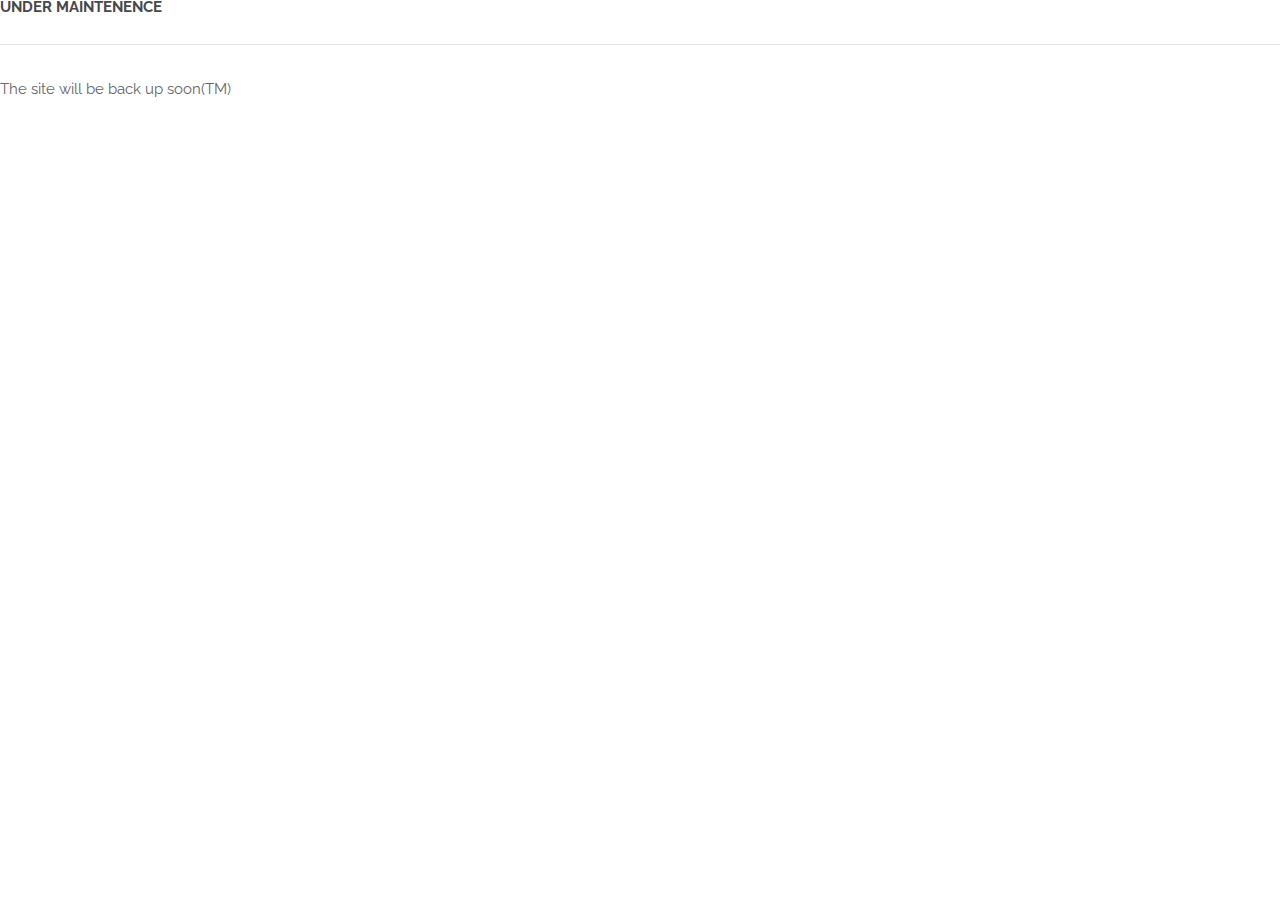
==== commit cb467d10: "Update index.html" ====
--- a/index.html
+++ b/index.html
@@ -19,122 +19,10 @@
 		<link rel="stylesheet" href="assets/css/main.css" />
 	</head>
 	<body class="landing">
-
-		<!-- Header -->
-			<header id="header" class="alt">
-				<h1><strong><a href="index.html">Lukeonuke</strong></a></h1>
-				<nav id="nav">
-					<ul>
-						<li><a href="index.html">Home</a></li>
-						<li><a href="/domaci/index.html">Domaci</a></li>
-						<li><a href="#two">Projects</a></li>
-						<li><a href="#four">Contact</a></li>
-					</ul>
-				</nav>
-			</header>
-
-			<a href="#menu" class="navPanelToggle"><span class="fa fa-bars"></span></a>
-
-		<!-- Banner -->
-			<section id="banner">
-				<h2>Luka Kresoja</h2>
-				<p>A pearson that loves everything computer,<br /> and likes to experiment.</p>
-			</section>
-
-			<!-- One -->
-				<section id="one" class="wrapper style1">
-					<div class="container 75%">
-						<div class="row 200%">
-							<div class="6u 12u$(medium)">
-								<header class="major">
-									<h2>A junior developer with a passion for computing</h2>
-									<p>And some will to learn</p>
-								</header>
-							</div>
-							<div class="6u$ 12u$(medium)">
-								<p>Im Luka, a highschooler that likes to develop opensource aplications. Born in a quiet corner of Belgrade i earned a love for the great outdoors and when night fell i experimented with computing. As a son of a engineer I got a opotunity to learn all about the world of mechanics first hand, (all the screws and random car computers somebody would want!) and it got me interested in maths and science.</p>
-								<p>In the two years ive been coding ive made a lot of stuff, the most recent being better than the first.</p>
-							</div>
-						</div>
-					</div>
-				</section>
-
-			<!-- Two -->
-				<section id="two" class="wrapper style2 special">
-					<div class="container">
-						<header class="major">
-							<h2>My projects</h2>
-							<p>A showcase of the best projects so far</p>
-						</header>
-						<div class="row 150%">
-
-							<div class="6u 12u$(xsmall)">
-								<div class="image fit captioned">
-									<img src="images/admin-tools-icon.png" alt="Admin tools icon" />
-									<h3>Admin Tools</h3>
-									<p>MC game server managment program with rcon , server status and lot more.<br /><a href="https://github.com/LukeOnuke/AdminTools">Link to github repo</a></p>
-								</div>
-							</div>
-							<div class="6u$ 12u$(xsmall)">
-								<div class="image fit captioned">
-									<img src="images/simple-logger-logo.png" alt="Simple logger icon" />
-									<h3>Simple Logger</h3>
-									<p>A library for logging events to a file.<br /><a href="https://github.com/LukeOnuke/SimpleLogger">Link to github repo</a></p>
-								</div>
-							</div>
-							<div class="6u 12u$(xsmall)">
-								<div class="image fit captioned">
-									<img src="images/beocraft-logo.png" alt="Beocraft logo" />
-									<h3>Beocraft server</h3>
-									<p>A smp minecraft server with a growing comunity. Also made a server resources manager plugin with extra commands made to help with moderation. The plugin isnt avalable for download.<br /><a href="https://www.beocraft.net/">Link to website</a></p>
-								</div>
-							</div>
-							<div class="6u$ 12u$(xsmall)">
-								<div class="image fit captioned">
-									<img src="images/tic-tac-toe.png" alt="Tic tac toe" />
-									<h3>Tic tac toe</h3>
-									<p>One of my first aplications made in java. A small game of tic tac toe with a bot to play against you.<br /><a href="https://github.com/LukeOnuke/Tic-Tack-Toe">Link to github repo</a></p>
-								</div>
-							</div>
-						</div>
-						<ul class="actions">
-							<li><a href="http://repo.lukeonuke.com/" class="button big">My github repository</a></li>
-						</ul>
-					</div>
-				</section>
-
-			<!-- Four -->
-				<section id="four" class="wrapper style3 special">
-					<div class="container">
-						<header class="major">
-							<h2>Digili contacti?</h2>
-							<p>Quite an email</p>
-						</header>
-						<ul class="actions">
-							<li><SCRIPT LANGUAGE="JavaScript">user = 'name';site = 'domain';document.write('<a class="button special big" href=\"mailto:' + user + '@' + site + '\">');document.write('Get In Tuch' + '</a>');</SCRIPT></li>
-						</ul>
-					</div>
-				</section>
-
-		<!-- Footer -->
-			<footer id="footer">
-				<div class="container">
-					<ul class="icons">
-						<li><a href="http://github.lukeonuke.com/" class="icon fa-github"></a></li>
-						<li><a href="http://reddit.lukeonuke.com/" class="icon fa-reddit"></a></li>
-						<li><a href="http://twitter.lukeonuke.com/" class="icon fa-twitter"></a></li>
-					</ul>
-					<ul class="copyright">
-						<li>Design and code modified by Luka Kresoja to improve and better suit the needs of this website</li>
-					</ul>
-					<ul class="copyright">
-						<li>&copy; <script>document.write(new Date().getFullYear())</script> Luka Kresoja</li>
-						<li>Design: <a href="http://templated.co">TEMPLATED</a></li>
-						<li>Images: <a href="http://unsplash.com">Unsplash</a></li>
-					</ul>
-				</div>
-			</footer>
-
+		<body>
+			<h1>Under maintenence</h1>
+			<hr>
+			<p>The site will be back up soon(TM)</p>
 		<!-- Scripts -->
 			<script src="assets/js/jquery.min.js"></script>
 			<script src="assets/js/skel.min.js"></script>
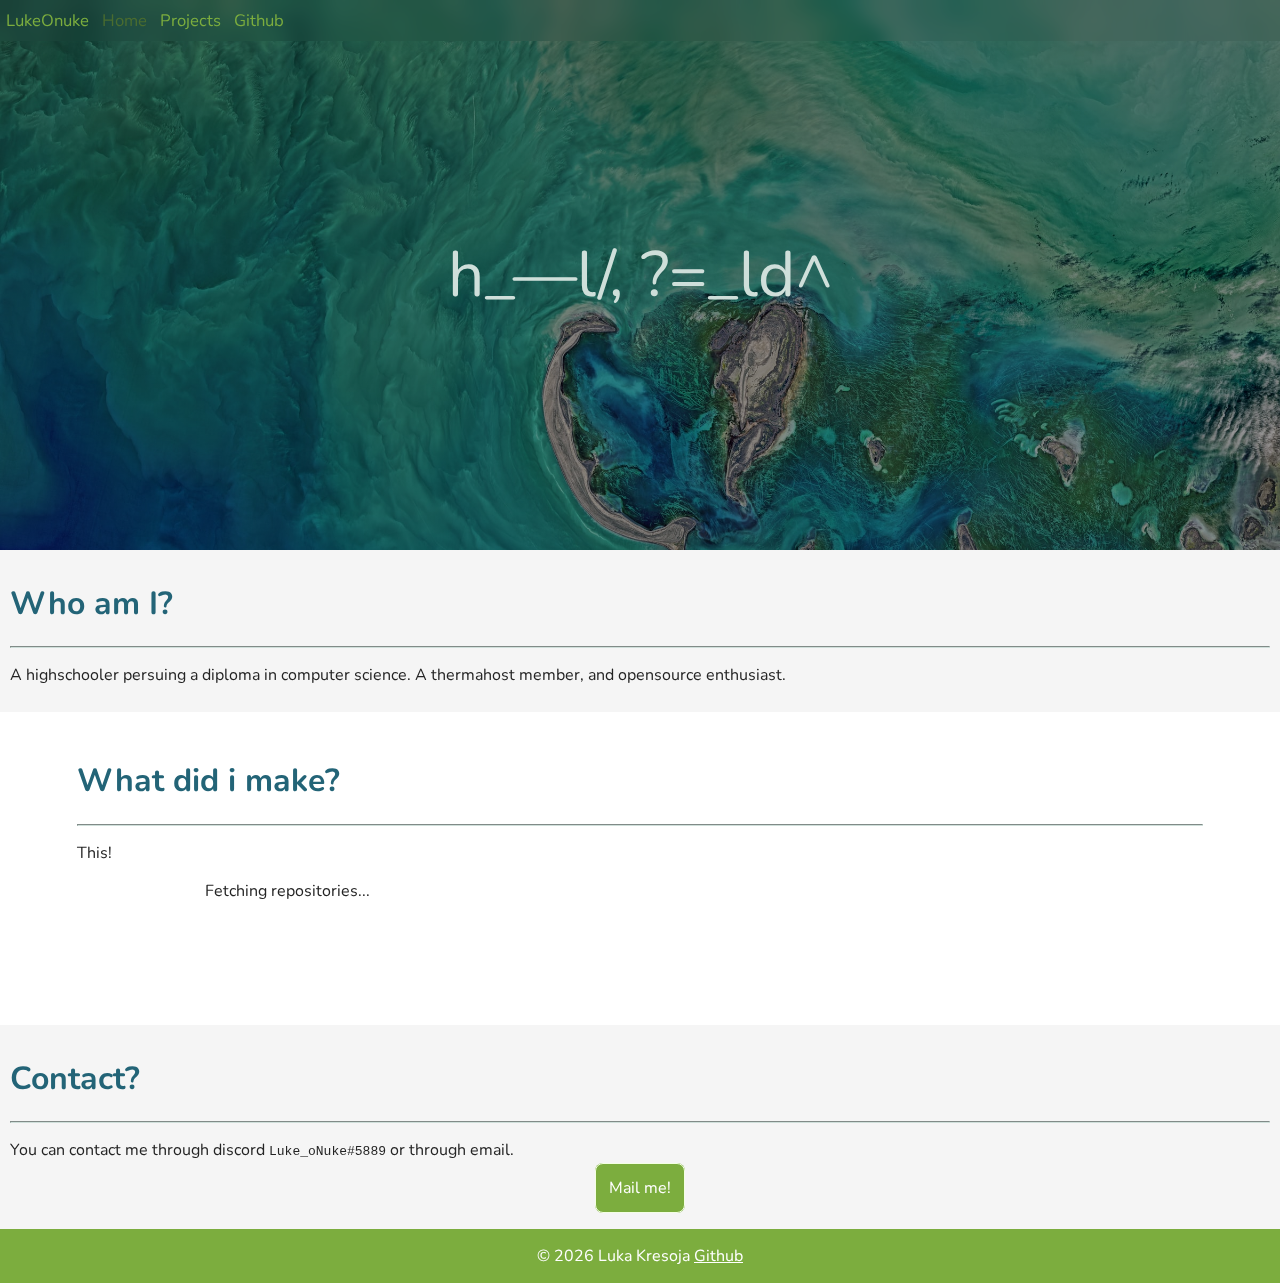
==== commit 065b0d75: "Yetus deletus new website" ====
--- a/index.html
+++ b/index.html
@@ -1,33 +1,68 @@
-<!DOCTYPE HTML>
-<!--
-	Spatial by TEMPLATED
-	templated.co @templatedco
-	Released for free under the Creative Commons Attribution 3.0 license (templated.co/license)
--->
-<html>
-	<head>
-		<title>Lukeonuke :: Portfolio</title>
-		<meta charset="utf-8" />
-		<meta name="viewport" content="width=device-width, initial-scale=1" />
+<!DOCTYPE html>
+<html lang="en" dir="ltr">
+
+<head>
+  <meta charset="utf-8">
+  <!-- Rendering non English characters -->
+		<meta charset="UTF-8"/>
 		<!-- Description is a text that shortly explainst the content on the web page, it shows up under the title after for ex. google search-->
-		<meta name="description" content="Homepage of the lukeonuke's official website."/>
+		<meta name="description" content="LukeOnukes personal site."/>
 		<!-- Upload website on a host (ex. github.com) and visit https://seositecheckup.com/, it will display the keywords as well as all the errors you made -->
-		<meta name="keywords" content="developer, server, luka, link, github, projects"/>
+		<meta name="keywords" content="Luka Kresoja, LukeOnuke"/>
 		<!-- Person who made the website -->
 		<meta name="author" content="Luka Kresoja"/>
-		<link rel="icon" href="images/favicon.ico" type="image/x-icon"/>
-		<link rel="stylesheet" href="assets/css/main.css" />
-	</head>
-	<body class="landing">
-		<body>
-			<h1>Under maintenence</h1>
-			<hr>
-			<p>The site will be back up soon(TM)</p>
-		<!-- Scripts -->
-			<script src="assets/js/jquery.min.js"></script>
-			<script src="assets/js/skel.min.js"></script>
-			<script src="assets/js/util.js"></script>
-			<script src="assets/js/main.js"></script>
+		<!-- Responsive design viewport set to 100% of device's screen-->
+		<meta name="viewport" content="width=device-width, initial-scale=1.0"/>
+		<!-- Favicon -->
+		<link rel="icon" href="img/favicon.ico" type="image/x-icon"/>
 
-	</body>
+  <title>LukeOnuke</title>
+  <link rel="stylesheet" href="/css/style.css">
+
+</head>
+
+<body>
+  <nav>
+    <a href="/" class="item">LukeOnuke</a>
+    <a href="/" class="item active">Home</a>
+    <a href="#what-did-i-make" class="item">Projects</a>
+    <a href="#" class="item">Github</a>
+  </nav>
+  <div class="first">
+    <div class="text"></div>
+  </div>
+  <section class="odd containter">
+    <h1>Who am I?</h1>
+    <hr>
+    <p>A highschooler persuing a diploma in computer science. A thermahost member, and opensource enthusiast.</p>
+  </section>
+  <section class="even containter">
+    <h1 id="what-did-i-make">What did i make?</h1>
+    <hr>
+    <p>This!</p>
+    <div class="showcase" id="showcase">
+
+    </div>
+  </section>
+  <section class="odd containter">
+    <h1 id="contact">Contact?</h1>
+    <hr>
+    <p>You can contact me through discord <code>Luke_oNuke#5889</code> or through email.</p>
+    <div class="center mb-20">
+      <script>
+        b1 = 'gm';
+        a1 = 'lukakresoja1';
+        c3 = "ail.com"
+        document.write('<a class="button" href=\"mailto:' + a1 + '@' + b1 + c3 + '\">');
+        document.write('Mail me! </a>');
+      </script>
+    </div>
+  </section>
+  <footer>
+    <p>&copy <script>document.write(new Date().getFullYear())</script> Luka Kresoja <a href="http://repo.lukeonuke.com/">Github</a> </p>
+  </footer>
+  <script src="/js/index.js" charset="utf-8"></script>
+
+</body>
+
 </html>
--- a/css/style.css
+++ b/css/style.css
@@ -0,0 +1,179 @@
+@import url('https://fonts.googleapis.com/css2?family=Nunito:wght@300&display=swap');
+
+:root{
+  --black: #212121;
+  --blue: #173042;
+  --light-blue: #236477;
+  --bluiesh-white: #cfdfda;
+  --greenish-white: #f3ffe3;
+  --light-green: #7cad3e;
+  --green: #4a6c2f;
+}
+
+@media only screen and (max-width: 700px) {
+  nav{
+    font-size: 5vw !important;
+    text-align: center;
+    justify-content: center;
+    align-items: center;
+  }
+
+  nav > .item{
+    padding-left: 5vw !important;
+  }
+
+  .showcase > div > h1{
+    font-size: 4vw;
+  }
+
+  .first > .text{
+    font-size: 10vw !important;
+  }
+
+  .showcase{
+    padding-left: 5vw !important;
+    padding-right: 5vw !important;
+  }
+
+  nav > .item:first-child{
+    padding-left: 0vw !important;
+  }
+}
+
+body{
+  font-family: 'Nunito', sans-serif;
+  padding: 0px;
+  margin: 0px;
+  height: 100%;
+}
+
+.containter{
+  padding-top: 2vw;
+  padding-bottom: 2vw;
+  padding-left: 6vw;
+  padding-right: 6vw;
+}
+
+.first{
+  background: rgb(0,0,0);
+  background: linear-gradient(261deg, rgba(0,0,0,0.4) 0%, rgba(0,0,0,0.4) 100%), url("/img/front-image.jpg");
+  background-repeat: no-repeat;
+  background-size: cover;
+  height: 43vw;
+  display: flex;
+  text-align: center;
+  justify-content: center;
+  align-items: center;
+}
+
+h1{
+  color: var(--light-blue);
+}
+
+.first > .text{
+  color: var(--bluiesh-white);
+  font-size: 5vw;
+}
+
+.odd{
+  background-color: #f5f5f5;
+  color: #242424;
+  padding: 10px;
+}
+
+.even{
+  background-color: #ffffff;
+  color: #242424;
+  margin-bottom: 20px;
+}
+
+hr{
+  border-color: var(--bluiesh-white);
+}
+
+nav{
+  display: flex;
+  flex-direction: row;
+  backdrop-filter: blur(10px) brightness(0.95);
+  position: fixed;
+	top: 0;
+  width: 100vw;
+  font-size: 1.3vw;
+  padding-top: 1vh;
+  padding-bottom: 1vh;
+}
+
+nav > .item{
+  padding-left: 1vw;
+  color: var(--light-green);
+  text-decoration: none;
+}
+
+nav > .active{
+  color: var(--green);
+}
+
+nav > .item:first-child{
+  padding-left: 0.5vw;
+}
+
+footer{
+  color: white;
+  background-color: var(--light-green);
+  display: flex;
+  text-align: center;
+  justify-content: center;
+  align-items: center;
+}
+
+footer a{
+  color: white;
+}
+
+.showcase{
+  padding-left: 10vw;
+  padding-right: 10vw;
+  min-height: 100px;
+}
+
+.showcase > div{
+  border-color: var(--light-blue);
+  border-width: 1px;
+  border-radius: 1vw;
+  border-style: solid;
+  padding: 1vw;
+  margin: 10px;
+}
+
+.showcase >div:hover{
+  background-color: #f5f5f5;
+}
+
+a{
+  color: var(--light-blue)
+}
+
+.button{
+  border-color: var(--greenish-white);
+  border-width: 1px;
+  border-radius: 0.5rem;
+  border-style: solid;
+  background-color: var(--light-green);
+  color: white;
+  padding: 1vw;
+  text-decoration: none;
+}
+
+.button:hover{
+  filter: brightness(125%);
+}
+
+.center{
+  text-align: center;
+  justify-content: center;
+  align-items: center;
+}
+
+.mb-20{
+  margin-bottom: 20px;
+}
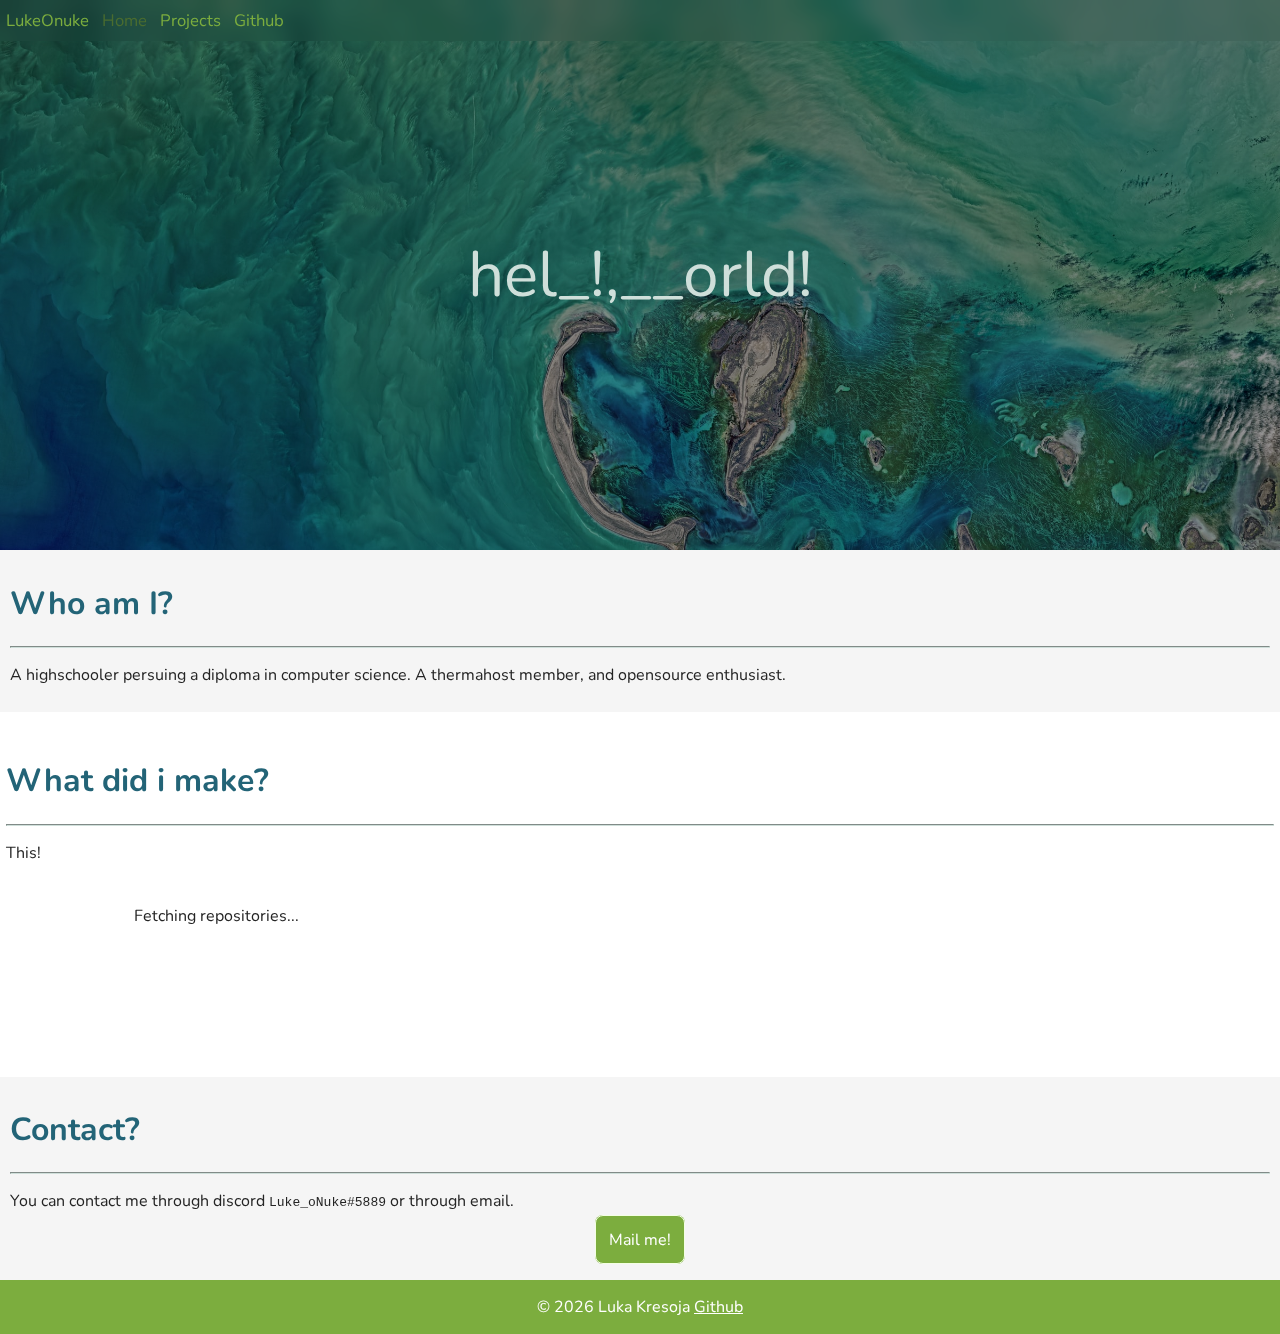
==== commit 2723bce2: "Fix what did i make being tabbed" ====
--- a/index.html
+++ b/index.html
@@ -36,11 +36,11 @@
     <hr>
     <p>A highschooler persuing a diploma in computer science. A thermahost member, and opensource enthusiast.</p>
   </section>
-  <section class="even containter">
+  <section class="even containter-fix" >
     <h1 id="what-did-i-make">What did i make?</h1>
     <hr>
     <p>This!</p>
-    <div class="showcase" id="showcase">
+    <div class="showcase containter" id="showcase">
 
     </div>
   </section>
--- a/css/style.css
+++ b/css/style.css
@@ -177,3 +177,10 @@
 .mb-20{
   margin-bottom: 20px;
 }
+
+.containter-fix{
+  padding-top: 2vw;
+  padding-bottom: 2vw;
+  padding-left: 0.5vw;
+  padding-right: 0.5vw;
+}
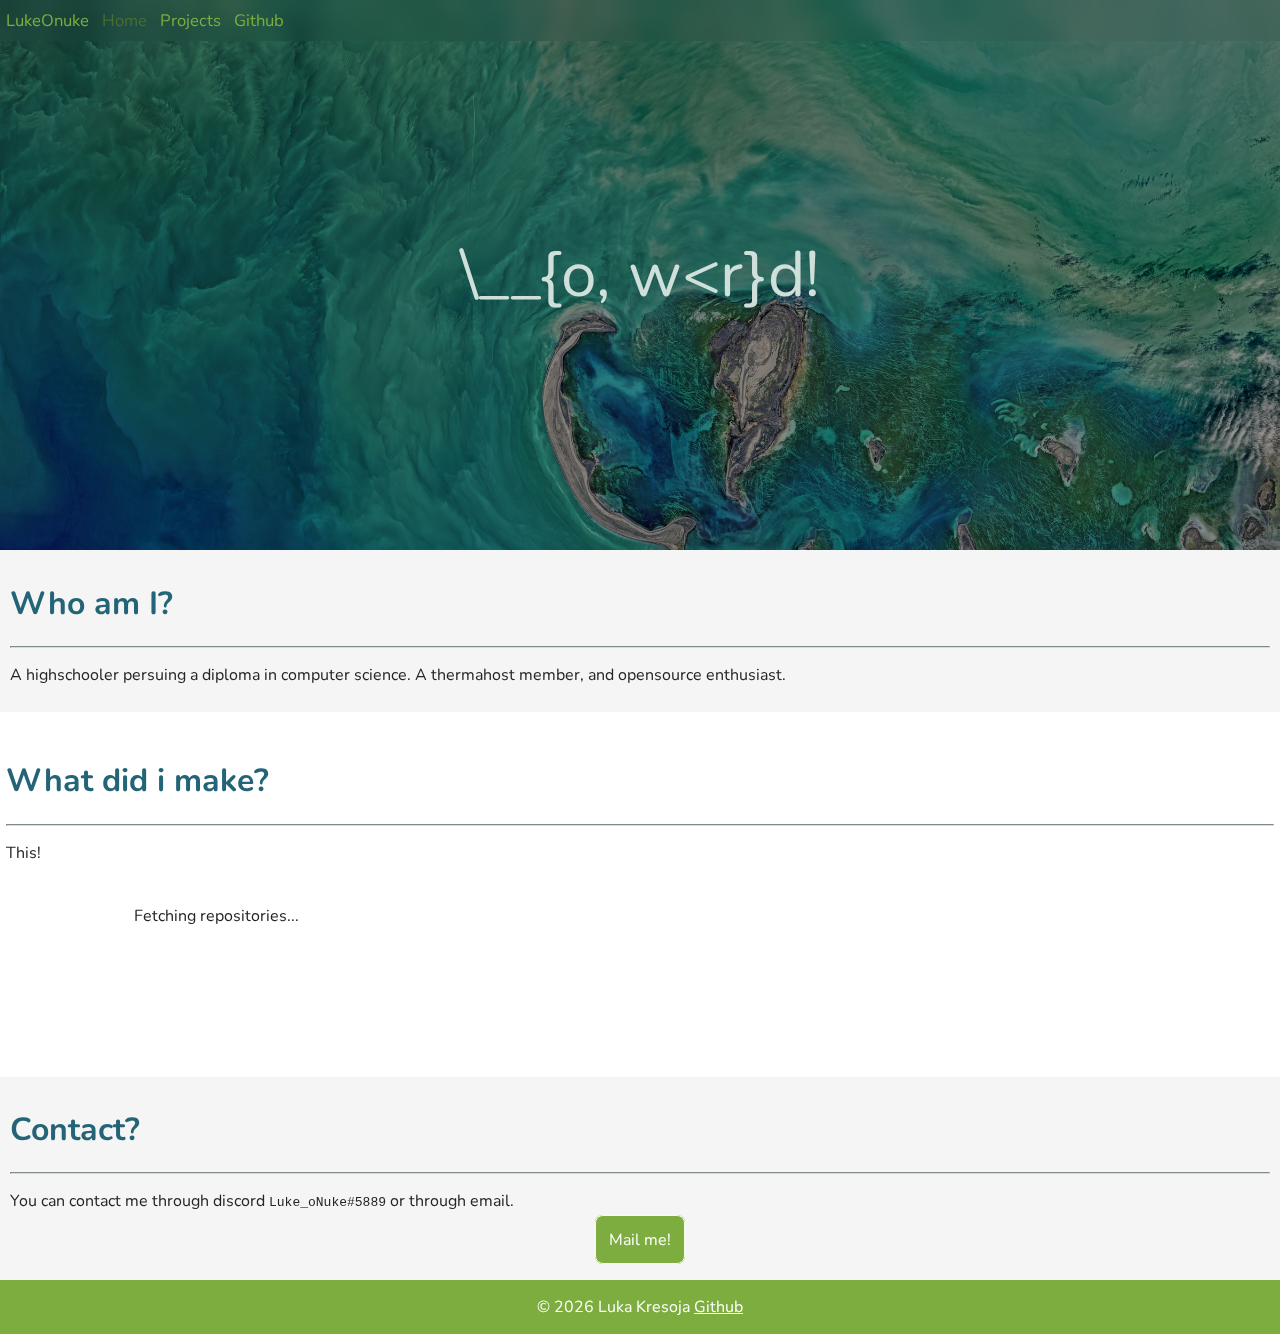
==== commit e9f0f9b1: "before antibots for now like this" ====
--- a/index.html
+++ b/index.html
@@ -50,9 +50,9 @@
     <p>You can contact me through discord <code>Luke_oNuke#5889</code> or through email.</p>
     <div class="center mb-20">
       <script>
-        b1 = 'gm';
-        a1 = 'lukakresoja1';
-        c3 = "ail.com"
+        b1 = 'notvalid';
+        a1 = 'ivegottofigureoutantibots';
+        c3 = "email.com"
         document.write('<a class="button" href=\"mailto:' + a1 + '@' + b1 + c3 + '\">');
         document.write('Mail me! </a>');
       </script>
--- a/css/style.css
+++ b/css/style.css
@@ -184,3 +184,7 @@
   padding-left: 0.5vw;
   padding-right: 0.5vw;
 }
+
+.hidden{
+  display: hide;
+}
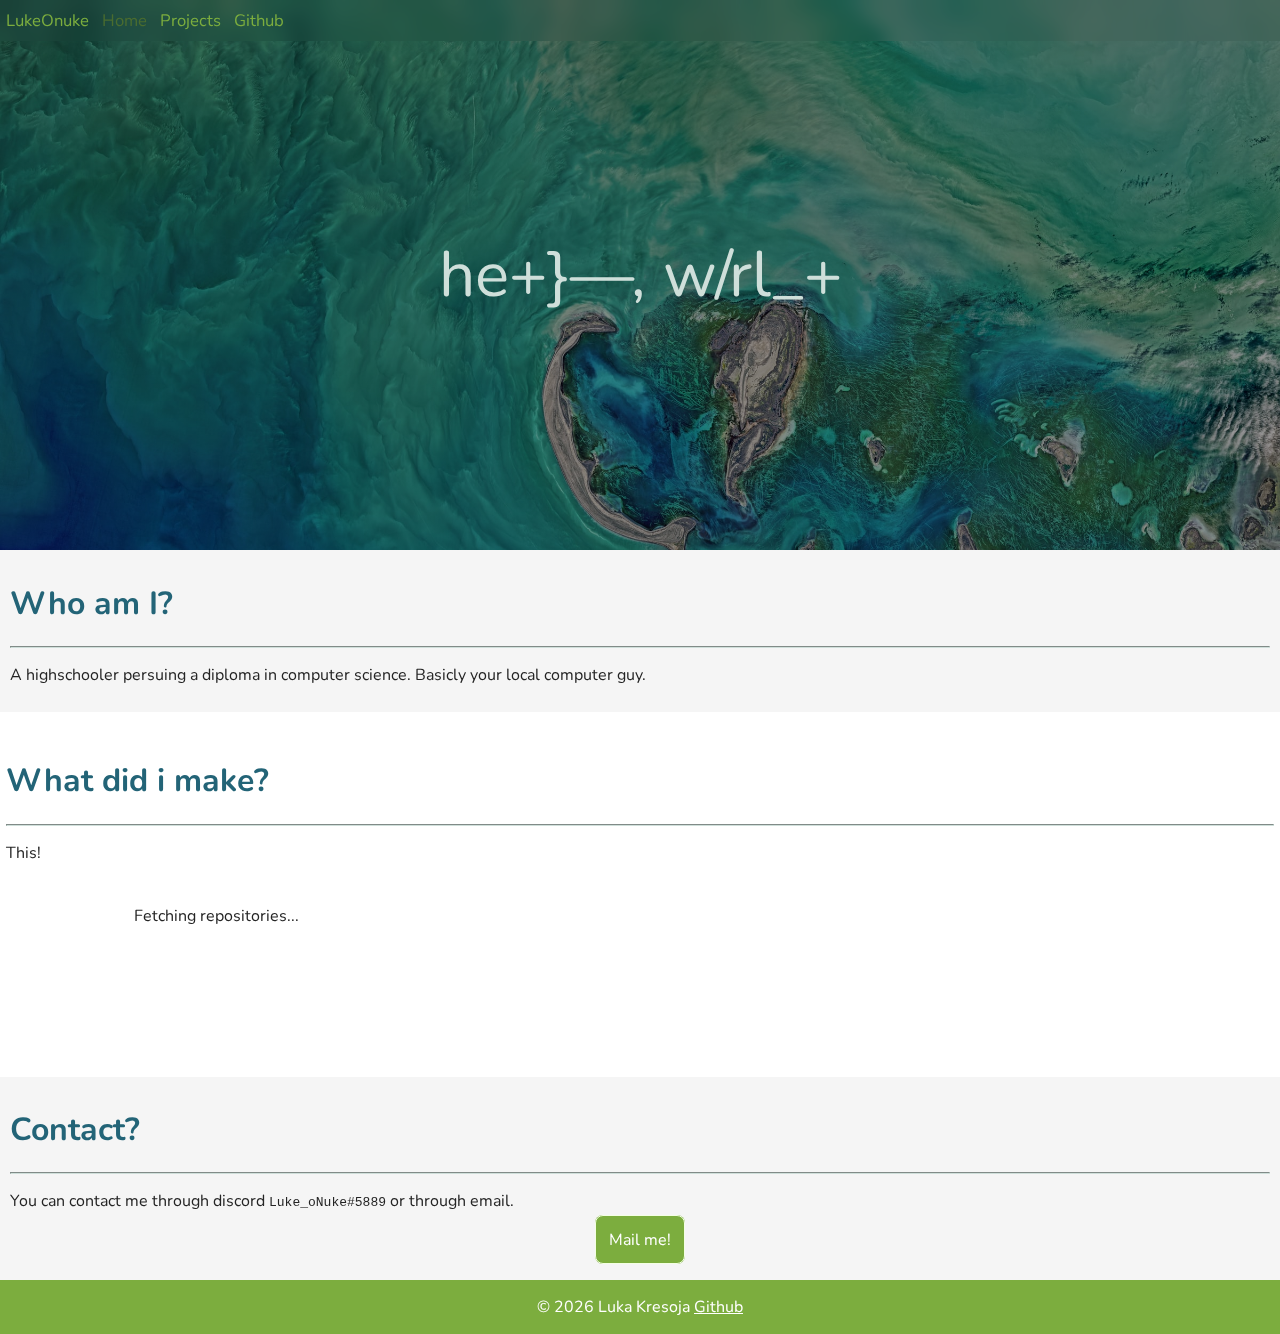
==== commit 21f919ba: "Add link and other stuffs" ====
--- a/index.html
+++ b/index.html
@@ -26,7 +26,7 @@
     <a href="/" class="item">LukeOnuke</a>
     <a href="/" class="item active">Home</a>
     <a href="#what-did-i-make" class="item">Projects</a>
-    <a href="#" class="item">Github</a>
+    <a href="https://github.com/LukeOnuke" class="item">Github</a>
   </nav>
   <div class="first">
     <div class="text"></div>
@@ -34,7 +34,7 @@
   <section class="odd containter">
     <h1>Who am I?</h1>
     <hr>
-    <p>A highschooler persuing a diploma in computer science. A thermahost member, and opensource enthusiast.</p>
+    <p>A highschooler persuing a diploma in computer science. Basicly your local computer guy.</p>
   </section>
   <section class="even containter-fix" >
     <h1 id="what-did-i-make">What did i make?</h1>
